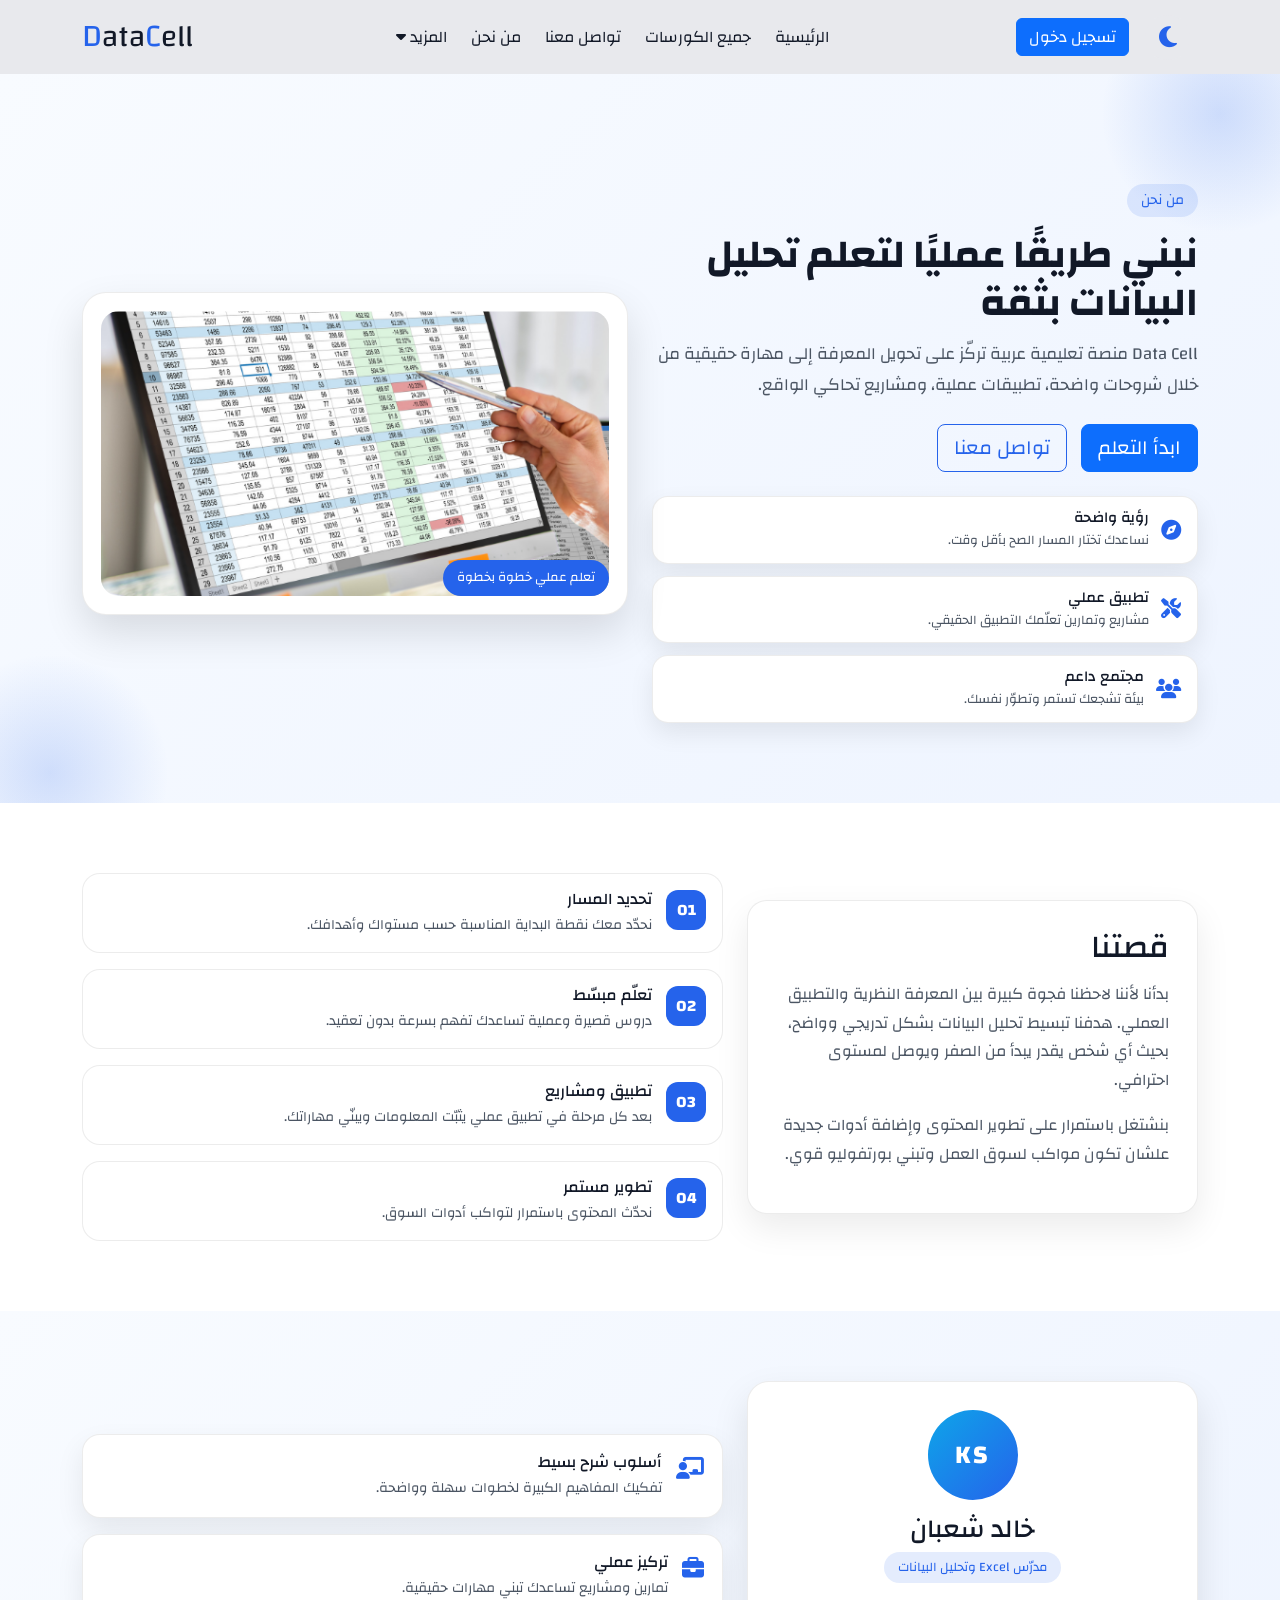
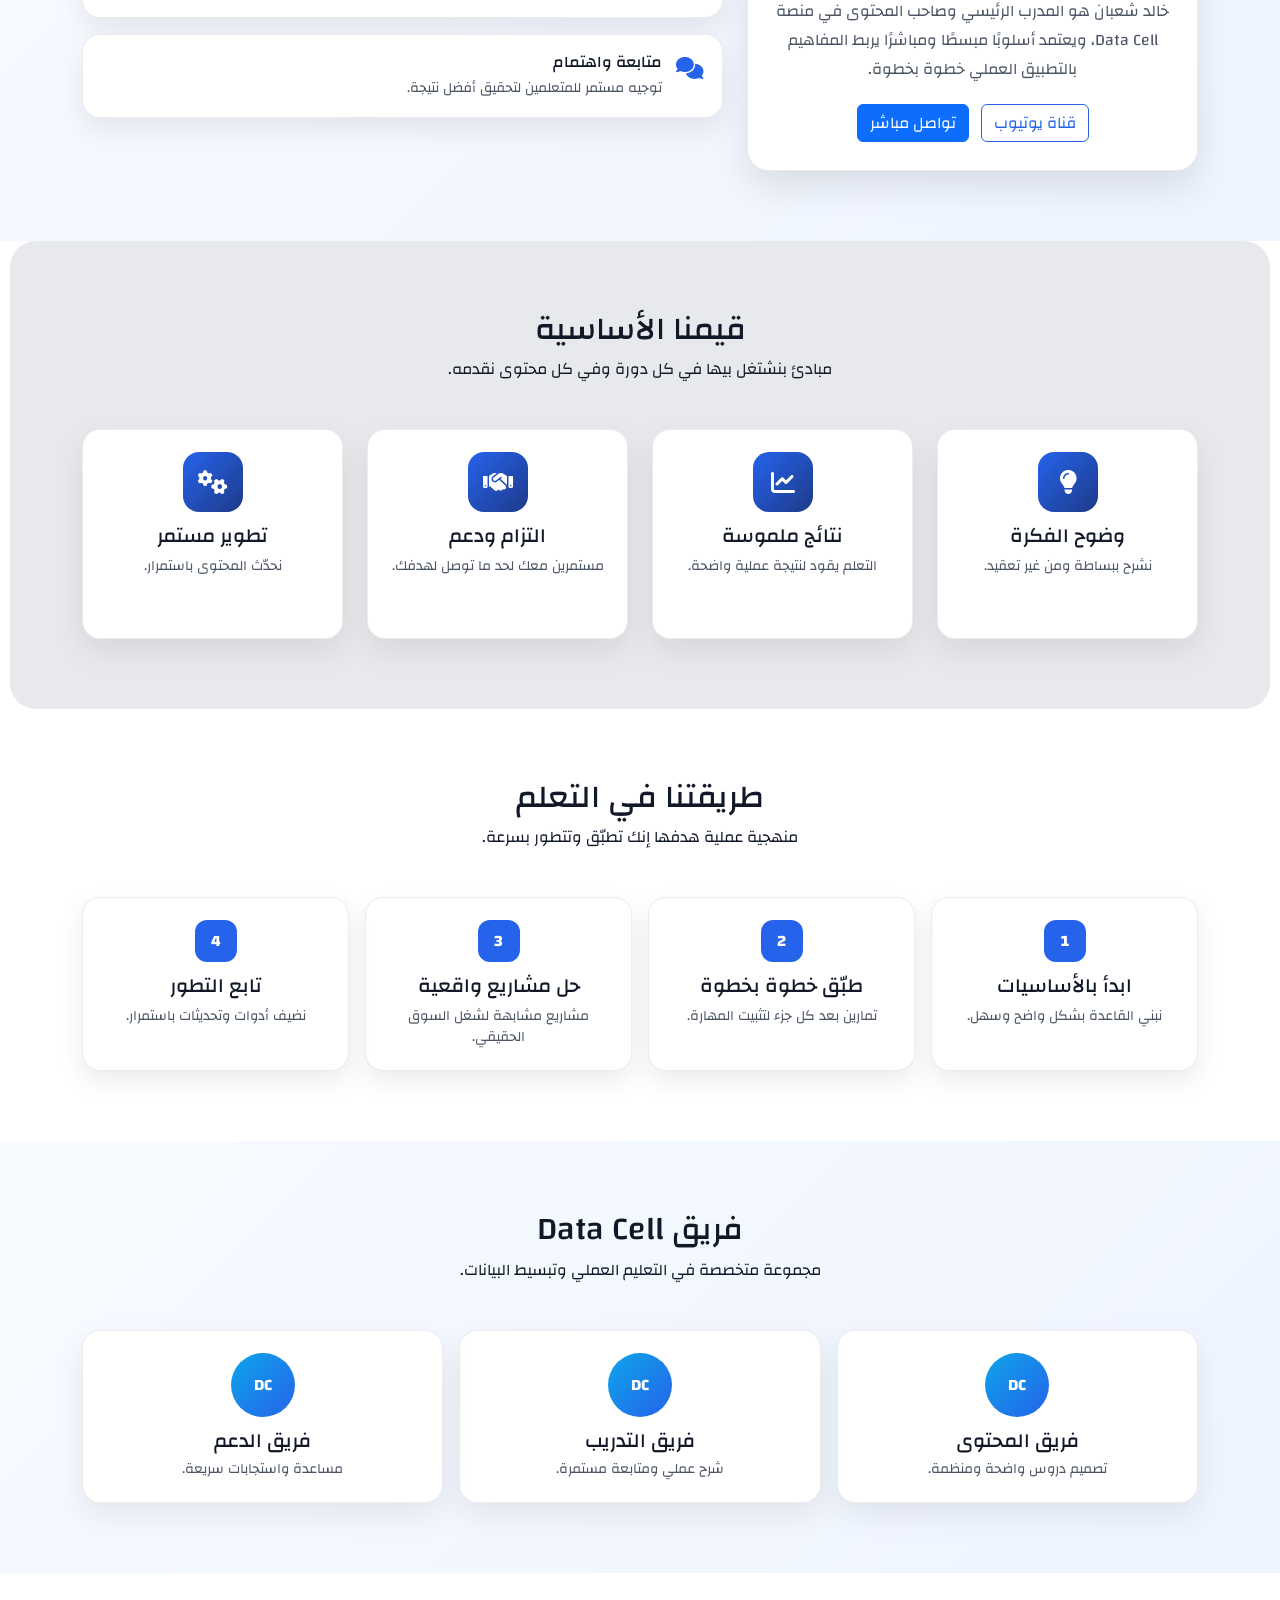
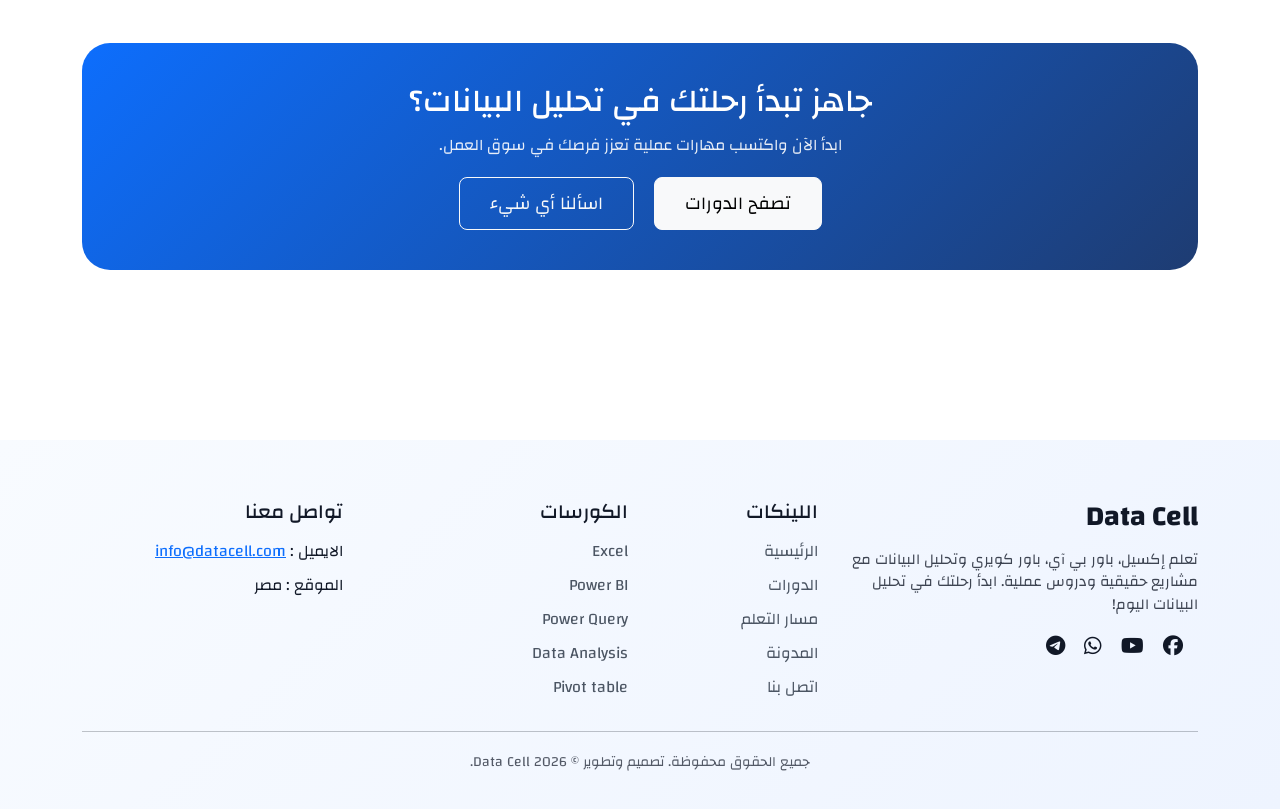
==== about.html @ b0ea8592 "Add files via upload" ====
﻿<!DOCTYPE html>
<html lang="ar" dir="rtl">

<head>

  <meta charset="UTF-8">
  <meta name="viewport" content="width=device-width, initial-scale=1.0">

  <meta name="description"
    content="تعرف على منصة Data Cell ورسالتها في تبسيط وتحويل تحليل البيانات إلى مهارة عملية عبر مسارات واضحة ومشاريع واقعية.">
  <meta name="keywords"
    content="من نحن, Data Cell, تحليل البيانات, Excel, Power BI, Power Query, منصة تعليمية, مشاريع عملية">
  <meta name="author" content="Khaled Shaaban">
  <meta name="theme-color" content="#0d6efd">
  <meta name="robots" content="index, follow">

  <link rel="canonical" href="https://datacell.com/about.html">
  <meta property="og:locale" content="ar_AR">

  <meta property="og:url" content="https://datacell.com/about.html">
  <meta property="og:site_name" content="Data Cell">
  <meta property="og:title" content="من نحن | Data Cell">
  <meta property="og:type" content="website">
  <meta property="og:image" content="https://datacell.com/static/img/preview.png">
  <meta property="og:image:alt" content="تعرف على منصة Data Cell لتعلم تحليل البيانات">
  <meta property="og:description"
    content="Data Cell منصة عربية تركز على التعلم العملي في تحليل البيانات من خلال مسارات واضحة ومشاريع واقعية.">

  <meta name="twitter:title" content="من نحن | Data Cell">
  <meta name="twitter:description" content="تعرف على منصة Data Cell وكيف نبني رحلة تعلم عملية في تحليل البيانات.">
  <meta name="twitter:card" content="summary_large_image">
  <meta name="twitter:image" content="https://datacell.com/static/img/data-analysis-course.png">
  <meta name="twitter:image:alt" content="مسارات Data Cell لتعلم تحليل البيانات">

  <!-- icon -->
  <link rel="icon" href="img/favicon-32.png" sizes="32x32" type="image/png">
  <link rel="icon" href="img/favicon-16.png" sizes="16x16" type="image/png">
  <link rel="apple-touch-icon" href="img/apple-touch-icon.png">

  <!-- font awesome -->
  <link rel="stylesheet" href="https://cdnjs.cloudflare.com/ajax/libs/font-awesome/6.5.0/css/all.min.css">

  <!-- bootstrap css -->
  <link rel="stylesheet" href="css/bootstrap.min.css">

  <!-- main css -->
  <link rel="stylesheet" href="css/main.css">

  <title>من نحن | Data Cell</title>
</head>

<body>

  <!-- start nav -->
  <nav dir="ltr" class="navbar navbar-expand-lg fixed-top">
    <div class="container">
      <a href="index.html" class="navbar-brand">
        <span>D</span>ata<span>C</span>ell
      </a>

      <div class="d-flex align-items-center ms-auto order-lg-2 gap-3">

        <div class="login">
          <a href="login.html" class="btn btn-primary login-btn">تسجيل دخول</a>
        </div>

        <!-- Theme Button -->
        <button id="theme-switch" class="me-2">
          <i class="fa-solid fa-moon"></i>
          <i class="fa-regular fa-lightbulb"></i>
        </button>

        <!-- Navbar Toggler -->
        <button class="navbar-toggler" type="button">
          <i class="fa-solid fa-bars-staggered"></i>
        </button>
      </div>


      <!-- Links Menu -->
      <div dir="rtl" class="navbar-collapse justify-content-lg-center order-lg-1" id="links">
        <button class="nav-close">
          <i class="fa-solid fa-xmark"></i>
        </button>

        <ul class="navbar-nav text-start text-lg-center gap-lg-2">

          <li class="nav-item">
            <a href="index.html" class="nav-link">الرئيسية</a>
          </li>

          <li class="nav-item">
            <a href="courses.html" class="nav-link">جميع الكورسات</a>
          </li>

          <li class="nav-item">
            <a href="contact.html" class="nav-link">تواصل معنا</a>
          </li>

          <li class="nav-item"><a href="about.html" class="nav-link">من نحن</a></li>
          <li class="nav-item drop-down">
            <a href="javascript:void(0)" id="navbarDropdown" class="nav-link">المزيد <i
                class="fa-solid fa-caret-down"></i></a>

            <ul class="drop-down-list navbar-nav">
              <li class="nav-item">
                <a href="projects.html" class="nav-link">مشاريع</a>
              </li>
              <li class="nav-item">
                <a href="quiz.html" class="nav-link">إختبارات</a>
              </li>
              <li class="nav-item">
                <a href="learning_path.html" class="nav-link">مسار التعلم</a>
              </li>
              <li class="nav-item">
                <a href="blog.html" class="nav-link">blog</a>
              </li>
              <li class="nav-item">
                <a href="ai_chat.html" class="nav-link">AI chat</a>
              </li>
              <li class="nav-item">
                <a href="#faq" class="nav-link">FAQ</a>
              </li>
            </ul>
          </li>
        </ul>

        <div class="login-mobile" style="display:none;">
          <a href="login.html" class="btn btn-primary w-100">تسجيل دخول</a>
        </div>

      </div>

    </div>
  </nav>

  <button id="myBtn"><i class="fa-solid fa-arrow-up"></i></button>

  <!-- end nav -->

  <!-- start about hero -->
  <section class="about-hero">
    <div class="container">
      <div class="row align-items-center g-4">
        <div class="col-lg-6">
          <span class="hero-eyebrow">من نحن</span>
          <h1 class="hero-title">نبني طريقًا عمليًا لتعلم تحليل البيانات بثقة</h1>
          <p class="hero-text">
            Data Cell منصة تعليمية عربية تركّز على تحويل المعرفة إلى مهارة حقيقية من خلال شروحات واضحة، تطبيقات عملية،
            ومشاريع تحاكي الواقع.
          </p>

          <div class="hero-actions">
            <a href="courses.html" class="btn btn-primary btn-lg">ابدأ التعلم</a>
            <a href="contact.html" class="btn btn-outline-light btn-lg">تواصل معنا</a>
          </div>

          <div class="about-highlights">
            <div class="highlight-card">
              <i class="fa-solid fa-compass"></i>
              <div>
                <h6>رؤية واضحة</h6>
                <p>نساعدك تختار المسار الصح بأقل وقت.</p>
              </div>
            </div>
            <div class="highlight-card">
              <i class="fa-solid fa-screwdriver-wrench"></i>
              <div>
                <h6>تطبيق عملي</h6>
                <p>مشاريع وتمارين تعلّمك التطبيق الحقيقي.</p>
              </div>
            </div>
            <div class="highlight-card">
              <i class="fa-solid fa-users"></i>
              <div>
                <h6>مجتمع داعم</h6>
                <p>بيئة تشجعك تستمر وتطوّر نفسك.</p>
              </div>
            </div>
          </div>
        </div>

        <div class="col-lg-6">
          <div class="about-hero-media">
            <img src="img/hero.png" alt="منصة Data Cell" loading="lazy" decoding="async">
            <span class="media-badge">تعلم عملي خطوة بخطوة</span>
          </div>
        </div>
      </div>
    </div>
  </section>
  <!-- end about hero -->

  <!-- start story -->
  <section class="about-story">
    <div class="container">
      <div class="row g-4 align-items-center">
        <div class="col-lg-5">
          <div class="story-card">
            <h2>قصتنا</h2>
            <p>
              بدأنا لأننا لاحظنا فجوة كبيرة بين المعرفة النظرية والتطبيق العملي. هدفنا تبسيط تحليل البيانات بشكل
              تدريجي وواضح، بحيث أي شخص يقدر يبدأ من الصفر ويوصل لمستوى احترافي.
            </p>
            <p>
              بنشتغل باستمرار على تطوير المحتوى وإضافة أدوات جديدة علشان تكون مواكب لسوق العمل وتبني بورتفوليو قوي.
            </p>
          </div>
        </div>
        <div class="col-lg-7">
          <div class="story-steps">
            <div class="story-step">
              <span>01</span>
              <div>
                <h5>تحديد المسار</h5>
                <p>نحدّد معك نقطة البداية المناسبة حسب مستواك وأهدافك.</p>
              </div>
            </div>
            <div class="story-step">
              <span>02</span>
              <div>
                <h5>تعلّم مبسّط</h5>
                <p>دروس قصيرة وعملية تساعدك تفهم بسرعة بدون تعقيد.</p>
              </div>
            </div>
            <div class="story-step">
              <span>03</span>
              <div>
                <h5>تطبيق ومشاريع</h5>
                <p>بعد كل مرحلة في تطبيق عملي يثبّت المعلومات ويبنّي مهاراتك.</p>
              </div>
            </div>
            <div class="story-step">
              <span>04</span>
              <div>
                <h5>تطوير مستمر</h5>
                <p>نحدّث المحتوى باستمرار لتواكب أدوات السوق.</p>
              </div>
            </div>
          </div>
        </div>
      </div>
    </div>
  </section>
  <!-- end story -->

  <!-- start founder -->
  <section class="about-founder">
    <div class="container">
      <div class="row g-4 align-items-center">
        <div class="col-lg-5">
          <div class="founder-card">
            <div class="founder-avatar">KS</div>
            <h2>خالد شعبان</h2>
            <span class="founder-role">مدرّس Excel وتحليل البيانات</span>
            <p>
              خالد شعبان هو المدرب الرئيسي وصاحب المحتوى في منصة Data Cell، ويعتمد أسلوبًا مبسطًا ومباشرًا يربط
              المفاهيم بالتطبيق العملي خطوة بخطوة.
            </p>

            <div class="founder-social">
              <a href="https://www.youtube.com/@khaledshaaban" class="btn btn-outline-light" target="_blank">قناة
                يوتيوب</a>
              <a href="contact.html" class="btn btn-primary">تواصل مباشر</a>
            </div>
          </div>
        </div>
        <div class="col-lg-7">
          <div class="founder-highlights">
            <div class="founder-highlight">
              <i class="fa-solid fa-chalkboard-user"></i>
              <div>
                <h5>أسلوب شرح بسيط</h5>
                <p>تفكيك المفاهيم الكبيرة لخطوات سهلة وواضحة.</p>
              </div>
            </div>
            <div class="founder-highlight">
              <i class="fa-solid fa-briefcase"></i>
              <div>
                <h5>تركيز عملي</h5>
                <p>تمارين ومشاريع تساعدك تبني مهارات حقيقية.</p>
              </div>
            </div>
            <div class="founder-highlight">
              <i class="fa-solid fa-comments"></i>
              <div>
                <h5>متابعة واهتمام</h5>
                <p>توجيه مستمر للمتعلمين لتحقيق أفضل نتيجة.</p>
              </div>
            </div>
          </div>
        </div>
      </div>
    </div>
  </section>
  <!-- end founder -->

  <!-- start values -->
  <section class="about-values">
    <div class="container">
      <div class="section-head text-center mb-5">
        <h2>قيمنا الأساسية</h2>
        <p>مبادئ بنشتغل بيها في كل دورة وفي كل محتوى نقدمه.</p>
      </div>
      <div class="row g-4">
        <div class="col-md-6 col-lg-3">
          <div class="value-card">
            <div class="value-icon">
              <i class="fa-solid fa-lightbulb"></i>
            </div>
            <h5>وضوح الفكرة</h5>
            <p>نشرح ببساطة ومن غير تعقيد.</p>
          </div>
        </div>
        <div class="col-md-6 col-lg-3">
          <div class="value-card">
            <div class="value-icon">
              <i class="fa-solid fa-chart-line"></i>
            </div>
            <h5>نتائج ملموسة</h5>
            <p>التعلم يقود لنتيجة عملية واضحة.</p>
          </div>
        </div>
        <div class="col-md-6 col-lg-3">
          <div class="value-card">
            <div class="value-icon">
              <i class="fa-solid fa-handshake"></i>
            </div>
            <h5>التزام ودعم</h5>
            <p>مستمرين معك لحد ما توصل لهدفك.</p>
          </div>
        </div>
        <div class="col-md-6 col-lg-3">
          <div class="value-card">
            <div class="value-icon">
              <i class="fa-solid fa-gears"></i>
            </div>
            <h5>تطوير مستمر</h5>
            <p>نحدّث المحتوى باستمرار.</p>
          </div>
        </div>
      </div>
    </div>
  </section>
  <!-- end values -->

  <!-- start method -->
  <section class="about-method">
    <div class="container">
      <div class="section-head text-center mb-5">
        <h2>طريقتنا في التعلم</h2>
        <p>منهجية عملية هدفها إنك تطبّق وتتطور بسرعة.</p>
      </div>
      <div class="method-grid">
        <div class="method-card">
          <span>1</span>
          <h5>ابدأ بالأساسيات</h5>
          <p>نبني القاعدة بشكل واضح وسهل.</p>
        </div>
        <div class="method-card">
          <span>2</span>
          <h5>طبّق خطوة بخطوة</h5>
          <p>تمارين بعد كل جزء لتثبيت المهارة.</p>
        </div>
        <div class="method-card">
          <span>3</span>
          <h5>حل مشاريع واقعية</h5>
          <p>مشاريع مشابهة لشغل السوق الحقيقي.</p>
        </div>
        <div class="method-card">
          <span>4</span>
          <h5>تابع التطور</h5>
          <p>نضيف أدوات وتحديثات باستمرار.</p>
        </div>
      </div>
    </div>
  </section>
  <!-- end method -->

  <!-- start team -->
  <section class="about-team">
    <div class="container">
      <div class="section-head text-center mb-5">
        <h2>فريق Data Cell</h2>
        <p>مجموعة متخصصة في التعليم العملي وتبسيط البيانات.</p>
      </div>
      <div class="team-grid">
        <div class="team-card">
          <div class="team-avatar">DC</div>
          <h5>فريق المحتوى</h5>
          <p>تصميم دروس واضحة ومنظمة.</p>
        </div>
        <div class="team-card">
          <div class="team-avatar">DC</div>
          <h5>فريق التدريب</h5>
          <p>شرح عملي ومتابعة مستمرة.</p>
        </div>
        <div class="team-card">
          <div class="team-avatar">DC</div>
          <h5>فريق الدعم</h5>
          <p>مساعدة واستجابات سريعة.</p>
        </div>
      </div>
    </div>
  </section>
  <!-- end team -->

  <!-- start about cta -->
  <section class="about-cta">
    <div class="container">
      <div class="cta-inner">
        <h2>جاهز تبدأ رحلتك في تحليل البيانات؟</h2>
        <p>ابدأ الآن واكتسب مهارات عملية تعزز فرصك في سوق العمل.</p>
        <div class="cta-buttons">
          <a href="courses.html" class="btn btn-light btn-lg">تصفح الدورات</a>
          <a href="contact.html" class="btn btn-outline-light btn-lg">اسألنا أي شيء</a>
        </div>
      </div>
    </div>
  </section>
  <!-- end about cta -->

  <!-- start footer -->

  <footer class="footer">

    <div class="container">

      <div class="row gy-4">

        <!-- Logo + description -->

        <div class="col-lg-4 col-md-6">

          <h3 class="footer-logo">Data Cell</h3>

          <p class="footer-text">
            تعلم إكسيل، باور بي آي، باور كويري وتحليل البيانات مع مشاريع حقيقية ودروس عملية. ابدأ رحلتك في تحليل
            البيانات اليوم!
          </p>

          <div class="social-icons">

            <a href="https://www.facebook.com/share/1FXn8WjE4s/"><i class="fa-brands fa-facebook"></i></a>
            <a href="https://www.youtube.com/@khaledshaaban"><i class="fa-brands fa-youtube"></i></a>
            <a href="https://chat.whatsapp.com/BG29xzeOdV8DOxjk9hb5Yo"><i class="fa-brands fa-whatsapp"></i></a>
            <a href="https://t.me/onlineeducationkhaled"><i class="fa-brands fa-telegram"></i></a>

          </div>

        </div>

        <!-- Quick Links -->

        <div class="col-lg-2 col-md-6">
          <h5>اللينكات</h5>
          <ul class="footer-links">
            <li><a href="index.html">الرئيسية</a></li>
            <li><a href="courses.html">الدورات</a></li>
            <li><a href="learning_path.html">مسار التعلم</a></li>
            <li><a href="blog.html">المدونة</a></li>
            <li><a href="contact.html">اتصل بنا</a></li>
          </ul>
        </div>
        <!-- Courses -->
        <div class="col-lg-3 col-md-6">
          <h5>الكورسات</h5>
          <ul class="footer-links">
            <li><a href="courses.html#excel">Excel</a></li>
            <li><a href="courses.html#power-bi">Power BI</a></li>
            <li><a href="courses.html#power-query">Power Query</a></li>
            <li><a href="courses.html#data-analysis">Data Analysis</a></li>
            <li><a href="courses.html#pivot-table">Pivot table</a></li>
          </ul>
        </div>
        <!-- Contact -->
        <div class="col-lg-3 col-md-6">
          <h5>تواصل معنا</h5>
          <ul class="footer-contact">
            <li>الايميل : <a href="mailto:info@datacell.com">info@datacell.com</a></li>
            <li>الموقع : مصر</li>
          </ul>
        </div>
      </div>
      <hr>
      <div class="footer-bottom text-center">
        <p>
          جميع الحقوق محفوظة. تصميم وتطوير © 2026 Data Cell.
        </p>
      </div>
    </div>
  </footer>

  <!-- end footer -->

  <!-- bootstrap js -->
  <script src="js/bootstrap.bundle.min.js"></script>
  <!-- main js -->
  <script src="js/main.js"></script>
</body>

</html>
---- css/main.css ----
@import url('https://fonts.googleapis.com/css2?family=Changa:wght@200..800&display=swap');

/* ==== Colors for Light & Dark Mode ==== */
:root {
  --primary: #2563eb;
  --primary-hover: #1d4ed8;
  --hover: #f3f4f6;
  --text-main: #111827;
  --text-second: #4b5563;
  --bg-body: #ffffff;
  --bg-card: #ffffff;
  --border: #00000013;
  --base-variant: #e8e9ed;
  --overlay: #e9ecefc7;
  --second-background: linear-gradient(135deg, #f8fbff 0%, #eef4ff 100%);
}

.darkmode {
  --primary: #3b82f6;
  --primary-hover: #2563eb;
  --hover: #343741;
  --text-main: #f9fafb;
  --text-second: #d1d5db;
  --bg-body: #0f172a;
  --bg-card: #1f2937;
  --border: #ffffff1f;
  --base-variant: #101425;
  --overlay: rgba(0, 0, 0, 0.6);
  --second-background: linear-gradient(135deg, #0f172a 0%, #17233b 100%);
}

* {
  /* overflow: hidden; */
  box-sizing: border-box;
  margin: 0;
  padding: 0;
}

body,
html {
  overflow-x: hidden;
  font-family: 'Changa', 'Tajawal', sans-serif;
}

/* ==== Navbar ==== */
body {
  background: var(--bg-body);
  transition: 0.3s;
  overflow-x: hidden;
}

nav {
  position: fixed;
  top: 0;
  background: var(--base-variant);
  backdrop-filter: blur(10px);
  transition: 0.3s;
  z-index: 1000;
}

.navbar-brand {
  font-size: 30px;
  color: var(--text-main) !important;
  user-select: none;
}

.navbar-brand span {
  color: var(--primary);
  font-size: 32px;
}

#theme-switch {
  width: 45px;
  height: 45px;
  border-radius: 50%;
  border: 0;
  outline: 0;
  background-color: var(--base-variant);
  display: flex;
  justify-content: center;
  align-items: center;
}

#theme-switch i {
  font-size: 24px;
  color: var(--primary);
}

#theme-switch i:last-child {
  display: none;
  color: yellow !important;
}

.darkmode #theme-switch i:first-child {
  display: none;
}

.darkmode #theme-switch i:last-child {
  display: block;
}

.nav-item a:hover,
.nav-item p:hover {
  color: var(--primary-hover) !important;
}

.nav-item a,
.nav-item p {
  color: var(--text-main) !important;
  cursor: pointer;
  user-select: none;
}

.navbar-toggler i {
  color: var(--text-main);
}

.drop-down {
  position: relative;
}

.drop-down-list {
  position: absolute;
  top: 57px;
  background: var(--overlay);
  flex-direction: column !important;
  align-items: center !important;
  justify-content: center !important;
  width: 170px;
  border-radius: 8px;

  /* animation */
  max-height: 0;
  overflow: hidden;
  opacity: 0;
  transform: translateY(-10px);
  transition: all 0.35s ease;
}

.drop-down-list.active {
  max-height: 300px;
  opacity: 1;
  transform: translateY(0);
}

.drop-down-list li {
  width: 100%;
}
.drop-down-list li:not(:last-child) {
  border-bottom: 1px dotted var(--border);
}
.drop-down-list li:hover {
  background: var(--hover);
}
.drop-down-list li:hover a {
  color: var(--text-main) !important;
}

.nav-close {
  display: none;
}

.login {
  display: flex;
}

@media (max-width: 991px) {
  .login {
    display: none;
  }

  #links .login-mobile {
    display: block;
    width: 90%;
    position: absolute;
    bottom: 0;
    margin-bottom: 20px;
  }
}

#myBtn {
  height: 40px;
  width: 40px;
  border: 0;
  outline: 0;
  background: var(--primary);
  color: white;
  cursor: pointer;
  position: fixed;
  right: 20px;
  bottom: 20px;
  border-radius: 25px;
  font-size: 18px;
  display: none;
  z-index: 1000;
  transition: 0.3s;
}
#myBtn:hover {
  background: var(--primary-hover);
}
/* ==== Mobile Menu ==== */

@media (max-width: 991px) {
  #links {
    position: fixed;
    top: 0;
    right: 0;
    height: 100vh;
    width: 50%;
    background: var(--overlay);
    display: flex;
    flex-direction: column;
    justify-content: center;
    align-items: center;
    transform: translateX(100%);
    transition: transform 0.3s ease;
    z-index: 9999;
  }

  #links.show {
    transform: translateX(0);
  }

  #links > ul {
    display: flex;
    flex-direction: column;
    gap: 15px;
    text-align: center !important;
    justify-content: center;
  }

  .drop-down-list {
    position: static;
  }
  .navbar-toggler {
    display: flex;
  }
  .nav-close {
    display: block;
    background: transparent;
    border: 1px solid var(--border);
    color: var(--text-main);
    width: 40px;
    height: 40px;
    display: flex;
    align-items: center;
    justify-content: center;
    position: absolute;
    top: 20px;
    left: 20px;
    border-radius: 20px;
  }
}

@media (max-width: 576px) {
  #links {
    width: 100%;
  }
}

/* hero */

.hero {
  min-height: calc(100vh - 75px);
  background: var(--second-background);
  margin-top: 74px;
  color: var(--text-main);
}

.hero button a {
  color: white !important;
  text-decoration: none;
  font-size: 24px;
}

.hero .hero-img {
  width: 470px;
  border-radius: 30px;
}

.hero .imgs-section {
  position: relative;
}

/* الصورة الأساسية */
.hero-img img {
  width: 350px;
}

/* شكل الايقونات */
.tool {
  position: absolute;
  width: 70px;
  height: 70px;
  border-radius: 20px;
  display: flex;
  justify-content: center;
  align-items: center;
  font-size: 28px;
  color: white;
  box-shadow: 0 10px 25px rgba(0, 0, 0, 0.2);
  animation: float-hero 4s ease-in-out infinite;
}

/* الوان الأدوات */
.excel {
  background: #217346;
  top: -50px;
  left: 100px;
}

.powerbi {
  background: #f2c811;
  top: 30px;
  right: 10px;
}

.powerquery {
  background: #0f9d58;
  bottom: 50px;
  left: 20px;
}

.word {
  background: blue;
  top: 200px;
}

.powerpoint {
  background: #d24726;
  bottom: 70px;
  right: 250px;
}

/* حركة الطفو */
@keyframes float-hero {
  0% {
    transform: translateY(0px);
  }
  50% {
    transform: translateY(-15px);
  }
  100% {
    transform: translateY(0px);
  }
}

/* search */

.search-box {
  position: relative;
  width: 100%;
  margin-top: 30px;
}

@media (max-width: 991px) {
  .search-box {
    margin-top: 10px;
  }
}

#search-input {
  width: 90%;
  padding: 10px;
  border-radius: 8px;
  border: 1px solid #ddd;
}

#search-input:focus {
  border: 3px solid var(--primary) !important;
  outline: 0;
}

#search-results {
  position: absolute;
  background: white;
  width: 100%;
  border-radius: 8px;
  box-shadow: 0 5px 20px rgba(0, 0, 0, 0.1);
  margin-top: 5px;
  display: none;
}

.result-item {
  padding: 10px;
  cursor: pointer;
}

.result-item:hover {
  background: #f3f4f6;
}

.hero .container {
  display: flex;
  flex-direction: column;
  gap: 60px !important;
}

/* courses */

.intro-section {
  color: var(--text-main);
}

.courses {
  min-height: calc(100vh - 300px) !important;
  background: var(--second-background);
  padding: 20px 0;
}

.all-coursers {
  display: flex;
  align-items: center;
  justify-content: center;
  gap: 15px;
  flex-direction: column;
  background: var(--base-variant);
  color: var(--text-main);
  height: 372px;
  border-radius: 14px;
  text-decoration: none;
  font-size: 24px;
}
.all-coursers i {
  animation: go 2s ease-in-out infinite;
}

@keyframes go {
  0% {
    transform: translateX(0);
  }
  50% {
    transform: translateX(10px);
  }
  100% {
    transform: translateX(0);
  }
}

.courses h2 {
  color: var(--text-main);
}

.popular-courses .section-head {
  display: flex;
  align-items: center;
  justify-content: space-between;
  gap: 12px;
  flex-wrap: wrap;
}

.popular-courses .section-head h2 {
  margin: 0;
}

.popular-courses .see-all {
  color: var(--primary);
  text-decoration: none;
  font-weight: 600;
}

.popular-courses .see-all:hover {
  color: var(--primary-hover);
}

.popular-courses .course-card {
  border: 1px solid var(--border);
}

/* most courses */

.most-courses {
  background: var(--base-variant);
  color: var(--text-main);
  padding: 50px 0;
  border-radius: 20px;
}

.most-courses-head {
  text-align: center;
  margin-bottom: 30px;
  color: var(--text-main);
}

.most-courses-head p {
  color: var(--text-second);
  margin: 8px 0 0;
}

.most-courses-grid {
  display: grid;
  grid-template-columns: repeat(2, minmax(0, 1fr));
  gap: 24px;
}

.most-course-card {
  background: var(--bg-card);
  border: 1px solid var(--border);
  border-radius: 18px;
  overflow: hidden;
  display: grid;
  grid-template-columns: 170px 1fr;
  gap: 18px;
  align-items: center;
  box-shadow: 0 10px 30px rgba(0, 0, 0, 0.08);
  transition:
    transform 0.3s ease,
    box-shadow 0.3s ease;
}

.most-course-card:hover {
  transform: translateY(-6px);
  box-shadow: 0 18px 45px rgba(0, 0, 0, 0.15);
}

.most-course-media {
  position: relative;
  height: 100%;
  min-height: 180px;
}

.most-course-media img {
  width: 100%;
  height: 100%;
  object-fit: cover;
  display: block;
}

.most-course-tag {
  position: absolute;
  top: 12px;
  right: 12px;
  background: var(--primary);
  color: white;
  padding: 4px 12px;
  border-radius: 999px;
  font-size: 12px;
}

.most-course-body {
  padding: 18px 18px 18px 0;
  display: flex;
  flex-direction: column;
  gap: 10px;
  text-align: right;
}

.most-course-body h3 {
  margin: 0;
  font-size: 20px;
  color: var(--text-main);
}

.most-course-body p {
  margin: 0;
  color: var(--text-second);
  font-size: 14px;
}

.most-course-meta {
  display: flex;
  gap: 14px;
  flex-wrap: wrap;
  color: var(--text-second);
  font-size: 13px;
}

.most-course-meta i {
  color: var(--primary);
}

.most-course-btn {
  align-self: flex-start;
  background: var(--primary);
  color: white;
  padding: 8px 16px;
  border-radius: 8px;
  text-decoration: none;
  font-size: 14px;
  transition: 0.3s;
}

.most-course-btn:hover {
  background: var(--primary-hover);
}

@media (max-width: 992px) {
  .most-courses-grid {
    grid-template-columns: 1fr;
  }

  .most-course-card {
    grid-template-columns: 1fr;
  }

  .most-course-body {
    padding: 16px;
  }
}

/* courses section */

.course-card {
  background: var(--bg-card);
  border-radius: 14px;
  overflow: hidden;
  box-shadow: 0 6px 25px rgba(0, 0, 0, 0.08);
  transition: 0.4s;
  position: relative;
}

.course-card:hover {
  transform: translateY(-8px);
  box-shadow: 0 15px 40px rgba(0, 0, 0, 0.15);
}

/* الصورة */

.img-container {
  position: relative;
  overflow: hidden;
  width: 100%;
  aspect-ratio: 470 / 357;
  border-radius: 14px 14px 0 0;
}

.course-img {
  width: 100%;
  height: 100%;
  object-fit: cover;
  object-position: center;
  transition: 0.5s;
  display: block;
}

.course-card:hover .course-img {
  transform: scale(1.08);
}

/* badge */

.course-badge {
  position: absolute;
  top: 12px;
  left: 12px;
  background: var(--primary);
  color: white;
  padding: 4px 10px;
  border-radius: 6px;
  font-size: 12px;
}

/* المحتوى */

.course-content {
  padding: 15px;
}

.course-title {
  font-size: 18px;
  font-weight: 600;
  margin-bottom: 6px;
  color: var(--text-main);
  height: 45px;
}

.course-desc {
  font-size: 14px;
  color: var(--text-second);
  margin-bottom: 10px;
}

/* معلومات الكورس */

.course-info {
  display: flex;
  gap: 15px;
  font-size: 13px;
  color: var(--text-second);
  margin-bottom: 12px;
}

.course-info i {
  color: var(--primary);
}

/* footer */

.course-footer {
  display: flex;
  justify-content: space-between;
  align-items: center;
}

.rating {
  color: #facc15;
  font-weight: 600;
}

/* زر */

.course-btn {
  background: var(--primary);
  color: white;
  padding: 6px 14px;
  border-radius: 6px;
  font-size: 14px;
  text-decoration: none;
  transition: 0.3s;
}

.course-btn:hover {
  background: var(--primary-hover);
}

/* platform features */

.platform-features {
  background: var(--second-background);
  border-radius: 24px;
  margin: 60px auto;
}

.platform-features .section-head h2 {
  color: var(--text-main);
  margin-bottom: 10px;
}

.platform-features .section-head p {
  color: var(--text-second);
  margin: 0;
}

.feature-tile {
  background: var(--bg-card);
  border: 1px solid var(--border);
  border-radius: 18px;
  padding: 26px 22px;
  text-align: center;
  min-height: 220px;
  display: flex;
  flex-direction: column;
  align-items: center;
  gap: 10px;
  box-shadow: 0 10px 30px rgba(0, 0, 0, 0.08);
  transition:
    transform 0.3s ease,
    box-shadow 0.3s ease;
  position: relative;
  overflow: hidden;
}

.feature-tile::after {
  content: '';
  position: absolute;
  top: -60px;
  right: -60px;
  width: 120px;
  height: 120px;
  background: radial-gradient(circle, rgba(37, 99, 235, 0.18), transparent 70%);
}

.feature-tile:hover {
  transform: translateY(-6px);
  box-shadow: 0 18px 45px rgba(0, 0, 0, 0.15);
}

.feature-tile h5 {
  color: var(--text-main);
  margin: 0;
  font-size: 18px;
}

.feature-tile p {
  color: var(--text-second);
  margin: 0;
  font-size: 14px;
}

.feature-icon {
  width: 62px;
  height: 62px;
  border-radius: 16px;
  display: flex;
  align-items: center;
  justify-content: center;
  color: white;
  font-size: 26px;
  margin-bottom: 4px;
  box-shadow: 0 10px 20px rgba(0, 0, 0, 0.18);
}

.feature-icon.bg-1 {
  background: linear-gradient(135deg, #2563eb, #1e3a8a);
}

.feature-icon.bg-2 {
  background: linear-gradient(135deg, #0ea5e9, #0284c7);
}

.feature-icon.bg-3 {
  background: linear-gradient(135deg, #22c55e, #15803d);
}

.feature-icon.bg-4 {
  background: linear-gradient(135deg, #f59e0b, #b45309);
}

.feature-icon.bg-5 {
  background: linear-gradient(135deg, #a855f7, #7e22ce);
}

.feature-icon.bg-6 {
  background: linear-gradient(135deg, #ef4444, #b91c1c);
}

/* FAQ */

.faq-section {
  margin-top: 70px;
}

.faq-section h2 {
  color: var(--text-main);
}

.faq-section .text-secondary {
  color: var(--text-second) !important;
}

.faq-accordion .accordion-item {
  border: 1px solid var(--border);
  background: var(--bg-card);
  border-radius: 14px;
  margin-bottom: 12px;
  overflow: hidden;
}

.faq-accordion .accordion-button {
  background: var(--bg-card);
  color: var(--text-main);
  font-weight: 600;
  padding: 18px 20px;
}

.faq-accordion .accordion-button:focus {
  box-shadow: 0 0 0 0.2rem rgba(37, 99, 235, 0.2);
  border-color: transparent;
}

.faq-accordion .accordion-button:not(.collapsed) {
  background: var(--primary);
  color: #fff;
  box-shadow: none;
}

.faq-accordion .accordion-body {
  background: var(--bg-card);
  color: var(--text-second);
  line-height: 1.8;
  padding: 18px 20px;
}

/* cta section */

.cta-section {
  position: relative;
  padding: 100px 20px;
  background: linear-gradient(135deg, #0d6efd, #1e3c72);
  color: white;
  overflow: hidden;
  border-radius: 20px;
}

.cta-content h2 {
  font-size: 40px;
  font-weight: 700;
  margin-bottom: 15px;
}

.cta-content p {
  font-size: 18px;
  opacity: 0.9;
  margin-bottom: 30px;
}

.cta-buttons {
  display: flex;
  justify-content: center;
  gap: 20px;
  flex-wrap: wrap;
}

.cta-buttons .btn {
  padding: 12px 30px;
  font-size: 18px;
}

.cta-buttons .btn-outline-light:hover {
  background: white;
  color: #0d6efd;
}

/* shapes */

.cta-shapes .shape {
  position: absolute;
  font-size: 30px;
  opacity: 0.15;
  animation: float 6s infinite ease-in-out;
}

.excel-CTA {
  top: 20%;
  left: 10%;
}

.bi {
  top: 70%;
  left: 20%;
}

.pq {
  top: 30%;
  right: 15%;
}

.chart {
  bottom: 20%;
  right: 10%;
}

/* animation */

@keyframes float {
  0% {
    transform: translateY(0);
  }

  50% {
    transform: translateY(-20px);
  }

  100% {
    transform: translateY(0);
  }
}

/* about section */

.about-section {
  background: var(--overlay);
  width: 85%;
  margin: auto;
  padding: 20px;
  color: var(--text-main);
}

.about-section .content {
  background: var(--primary);
  border-radius: 8px;
}
.about-section .content p {
  color: white;
  padding: 20px;
  font-size: 16px;
  line-height: 1.5;
}
.about-section .content h3 {
  color: white;
}

@media (max-width: 991px) {
  .about-section .content p {
    padding: 0 !important;
  }
}

/* footer */

.footer {
  background: var(--second-background);
  color: var(--text-main) !important;
  padding: 60px 20px 20px;
  margin-top: 80px;
}

.footer-logo {
  color: var(--text-main) !important;
  font-size: 28px;
  font-weight: 700;
  margin-bottom: 15px;
}

.footer-text {
  font-size: 15px;
  opacity: 0.8;
}

.footer h5 {
  color: var(--text-main) !important;
  margin-bottom: 15px;
}

.footer-links {
  list-style: none;
  padding: 0;
}

.footer-links li {
  margin-bottom: 10px;
}

.footer-links a {
  text-decoration: none;
  color: var(--text-second);
  transition: 0.3s;
}

.footer-links a:hover {
  color: #0d6efd;
  padding-left: 5px;
}

.footer-contact {
  list-style: none;
  padding: 0;
}

.footer-contact li {
  margin-bottom: 10px;
}

.social-icons {
  margin-top: 15px;
}

.social-icons a {
  color: var(--text-main);
  font-size: 20px;
  margin-right: 15px;
  transition: 0.3s;
}

.social-icons a:hover {
  color: #0d6efd;
  transform: translateY(-3px);
}

.footer-bottom {
  margin-top: 20px;
  font-size: 14px;
  opacity: 0.7;
}

/* contact page */

/* learning path page */
.learning-hero {
  background: var(--second-background);
  margin-top: 74px;
  padding: 110px 0 80px;
  position: relative;
  overflow: hidden;
}

.learning-hero::before,
.learning-hero::after {
  content: '';
  position: absolute;
  width: 260px;
  height: 260px;
  border-radius: 50%;
  background: radial-gradient(circle, rgba(37, 99, 235, 0.18), transparent 70%);
  z-index: 0;
}

.learning-hero::before {
  top: -90px;
  right: -70px;
}

.learning-hero::after {
  bottom: -110px;
  left: -80px;
}

.learning-hero .container {
  position: relative;
  z-index: 1;
}

.learning-hero-card {
  background: var(--bg-card);
  border: 1px solid var(--border);
  border-radius: 24px;
  padding: 26px;
  box-shadow: 0 18px 40px rgba(0, 0, 0, 0.12);
}

.learning-hero-header {
  display: flex;
  align-items: center;
  justify-content: space-between;
  gap: 12px;
  flex-wrap: wrap;
  margin-bottom: 16px;
}

.learning-hero-header h3 {
  margin: 0;
  color: var(--text-main);
  font-size: 22px;
}

.learning-hero-list {
  list-style: none;
  padding: 0;
  margin: 0 0 20px;
  display: grid;
  gap: 10px;
  color: var(--text-second);
}

.learning-hero-list i {
  color: var(--primary);
  margin-left: 6px;
}

.path-stats {
  display: grid;
  grid-template-columns: repeat(3, minmax(0, 1fr));
  gap: 12px;
}

.path-stat {
  background: var(--base-variant);
  border-radius: 14px;
  padding: 12px;
  text-align: center;
}

.path-stat strong {
  display: block;
  font-size: 20px;
  color: var(--text-main);
}

.path-stat span {
  font-size: 12px;
  color: var(--text-second);
}

.path-tracks {
  padding: 70px 0;
  color: var(--text-main);
}

.track-card {
  --accent: var(--primary);
  background: var(--bg-card);
  border: 1px solid var(--border);
  border-top: 4px solid var(--accent);
  border-radius: 22px;
  padding: 24px;
  box-shadow: 0 12px 32px rgba(0, 0, 0, 0.1);
  display: flex;
  flex-direction: column;
  gap: 12px;
  transition:
    transform 0.3s ease,
    box-shadow 0.3s ease;
  position: relative;
  overflow: hidden;
}

.track-card::after {
  content: '';
  position: absolute;
  width: 140px;
  height: 140px;
  top: -60px;
  left: -60px;
  background: radial-gradient(circle, rgba(37, 99, 235, 0.12), transparent 70%);
  opacity: 0.7;
}

.track-card:hover {
  transform: translateY(-6px);
  box-shadow: 0 18px 45px rgba(0, 0, 0, 0.16);
}

.track-card h3 {
  margin: 0;
  font-size: 20px;
  color: var(--text-main);
}

.track-card p {
  margin: 0;
  color: var(--text-second);
  font-size: 14px;
}

.track-level {
  align-self: flex-start;
  background: rgba(37, 99, 235, 0.12);
  color: var(--accent);
  padding: 4px 12px;
  border-radius: 999px;
  font-size: 12px;
  font-weight: 600;
}

.track-meta {
  display: flex;
  gap: 12px;
  flex-wrap: wrap;
  color: var(--text-second);
  font-size: 13px;
}

.track-meta i {
  color: var(--accent);
}

.track-list {
  list-style: none;
  padding: 0;
  margin: 0;
  display: grid;
  gap: 8px;
  color: var(--text-second);
  font-size: 14px;
}

.track-list i {
  color: var(--accent);
  margin-left: 6px;
}

.track-card .btn {
  margin-top: auto;
}

.track-card.accent-2 {
  --accent: #0ea5e9;
}

.track-card.accent-3 {
  --accent: #f59e0b;
}

.track-card.accent-4 {
  --accent: #22c55e;
}

.path-timeline {
  background: var(--base-variant);
  padding: 70px 0;
  border-radius: 26px;
  margin: 0 10px;
  color: var(--text-main);
}

.timeline-grid {
  display: grid;
  gap: 16px;
}

.timeline-step {
  --accent: var(--primary);
  background: var(--bg-card);
  border: 1px solid var(--border);
  border-radius: 18px;
  padding: 18px;
  display: flex;
  gap: 14px;
  align-items: flex-start;
  box-shadow: 0 12px 28px rgba(0, 0, 0, 0.08);
}

.timeline-step span {
  width: 44px;
  height: 44px;
  border-radius: 14px;
  background: var(--accent);
  color: #fff;
  display: flex;
  align-items: center;
  justify-content: center;
  font-weight: 700;
  flex-shrink: 0;
}

.timeline-step h5 {
  margin: 0 0 6px;
  color: var(--text-main);
  font-size: 16px;
}

.timeline-step p {
  margin: 0;
  color: var(--text-second);
  font-size: 14px;
}

.timeline-step.accent-2 {
  --accent: #0ea5e9;
}

.timeline-step.accent-3 {
  --accent: #f59e0b;
}

.timeline-step.accent-4 {
  --accent: #22c55e;
}

.timeline-step.accent-5 {
  --accent: #ef4444;
}

.path-projects {
  padding: 70px 0;
  color: var(--text-main);
}

.project-card {
  background: var(--bg-card);
  border: 1px solid var(--border);
  border-radius: 20px;
  padding: 22px;
  box-shadow: 0 12px 30px rgba(0, 0, 0, 0.1);
  transition:
    transform 0.3s ease,
    box-shadow 0.3s ease;
}

.project-card:hover {
  transform: translateY(-6px);
  box-shadow: 0 18px 40px rgba(0, 0, 0, 0.15);
}

.project-icon {
  width: 54px;
  height: 54px;
  border-radius: 14px;
  display: flex;
  align-items: center;
  justify-content: center;
  background: linear-gradient(135deg, #2563eb, #1e3a8a);
  color: #fff;
  font-size: 22px;
  margin-bottom: 12px;
}

.project-card h5 {
  color: var(--text-main);
  margin-bottom: 8px;
}

.project-card p {
  color: var(--text-second);
  margin: 0;
}

.project-tags {
  margin-top: 14px;
  display: flex;
  flex-wrap: wrap;
  gap: 8px;
}

.project-tags span {
  background: var(--base-variant);
  color: var(--text-main);
  padding: 4px 10px;
  border-radius: 999px;
  font-size: 12px;
}

.path-skills {
  background: var(--second-background);
  border-radius: 24px;
  margin: 0 10px;
  padding: 70px 0;
  color: var(--text-main);
}

.skills-box {
  background: var(--bg-card);
  border: 1px solid var(--border);
  border-radius: 22px;
  padding: 26px;
  box-shadow: 0 14px 34px rgba(0, 0, 0, 0.1);
}

.skills-box h3 {
  color: var(--text-main);
  margin-bottom: 10px;
}

.skills-box p {
  color: var(--text-second);
  margin-bottom: 16px;
}

.skills-list {
  list-style: none;
  padding: 0;
  margin: 0;
  display: grid;
  gap: 10px;
  color: var(--text-second);
  font-size: 14px;
}

.skills-list i {
  color: var(--primary);
  margin-left: 6px;
}

.skill-cloud {
  display: flex;
  flex-wrap: wrap;
  gap: 10px;
  justify-content: center;
}

.skill-cloud span {
  background: var(--bg-card);
  border: 1px solid var(--border);
  color: var(--text-main);
  padding: 8px 14px;
  border-radius: 999px;
  font-size: 13px;
  box-shadow: 0 8px 20px rgba(0, 0, 0, 0.08);
}

.learning-cta {
  margin-top: 70px;
}

@media (max-width: 991px) {
  .learning-hero {
    padding: 90px 0 60px;
  }

  .path-stats {
    grid-template-columns: repeat(2, minmax(0, 1fr));
  }
}

@media (max-width: 576px) {
  .learning-hero-header {
    flex-direction: column;
    align-items: flex-start;
  }

  .path-stats {
    grid-template-columns: 1fr;
  }
}

.contact-hero {
  background: var(--second-background);
  margin-top: 74px;
  padding: 100px 0 70px;
  position: relative;
  overflow: hidden;
}

.contact-hero::before,
.contact-hero::after {
  content: '';
  position: absolute;
  width: 240px;
  height: 240px;
  border-radius: 50%;
  background: radial-gradient(circle, rgba(37, 99, 235, 0.18), transparent 70%);
  z-index: 0;
}

.contact-hero::before {
  top: -80px;
  right: -60px;
}

.contact-hero::after {
  bottom: -90px;
  left: -70px;
}

.contact-hero .container {
  position: relative;
  z-index: 1;
}

.hero-eyebrow {
  display: inline-block;
  background: rgba(37, 99, 235, 0.12);
  color: var(--primary);
  padding: 6px 14px;
  border-radius: 999px;
  font-size: 14px;
  margin-bottom: 14px;
}

.hero-title {
  color: var(--text-main);
  font-weight: 700;
  font-size: 40px;
  margin-bottom: 12px;
}

.hero-text {
  color: var(--text-second);
  font-size: 17px;
  margin-bottom: 24px;
  line-height: 1.8;
}

.hero-actions {
  display: flex;
  gap: 14px;
  flex-wrap: wrap;
  margin-bottom: 20px;
}

.hero-actions .btn-outline-light {
  border-color: var(--primary);
  color: var(--primary);
}

.hero-actions .btn-outline-light:hover {
  background: var(--primary);
  color: #fff;
}

.hero-highlights {
  display: flex;
  gap: 16px;
  flex-wrap: wrap;
  color: var(--text-main);
  font-size: 14px;
}

.hero-highlights span {
  display: flex;
  align-items: center;
  gap: 8px;
  background: var(--bg-card);
  border: 1px solid var(--border);
  padding: 6px 12px;
  border-radius: 999px;
}

.contact-quick {
  display: grid;
  gap: 16px;
}

.quick-card {
  background: var(--bg-card);
  border: 1px solid var(--border);
  border-radius: 18px;
  padding: 18px 20px;
  display: flex;
  gap: 14px;
  align-items: center;
  box-shadow: 0 10px 30px rgba(0, 0, 0, 0.08);
  transition:
    transform 0.3s ease,
    box-shadow 0.3s ease;
}

.quick-card:hover {
  transform: translateY(-6px);
  box-shadow: 0 16px 40px rgba(0, 0, 0, 0.12);
}

.quick-icon {
  width: 54px;
  height: 54px;
  border-radius: 14px;
  display: flex;
  align-items: center;
  justify-content: center;
  background: linear-gradient(135deg, #2563eb, #1e3a8a);
  color: #fff;
  font-size: 22px;
}

.quick-card h6 {
  margin: 0 0 4px;
  color: var(--text-main);
  font-size: 16px;
}

.quick-card p {
  margin: 0;
  color: var(--text-second);
  font-size: 14px;
}

.quick-card a {
  color: var(--primary);
  text-decoration: none;
}

.contact-section {
  padding: 70px 0;
}

.contact-form {
  background: var(--bg-card);
  border: 1px solid var(--border);
  border-radius: 22px;
  padding: 32px;
  box-shadow: 0 12px 35px rgba(0, 0, 0, 0.08);
}

.contact-form h3 {
  color: var(--text-main);
  margin-bottom: 6px;
}

.contact-form p {
  color: var(--text-second);
  margin-bottom: 24px;
}

.contact-form .form-control {
  background: var(--bg-body);
  border-color: var(--border);
  color: var(--text-main);
  padding: 12px 14px;
}

.contact-form .form-control:focus {
  border-color: var(--primary);
  box-shadow: 0 0 0 0.2rem rgba(37, 99, 235, 0.15);
}

.contact-form .form-label {
  color: var(--text-main);
  font-weight: 600;
}

.form-actions {
  display: flex;
  align-items: center;
  gap: 16px;
  margin-top: 24px;
  flex-wrap: wrap;
}

.form-actions span {
  color: var(--text-second);
  font-size: 13px;
}

.contact-panel {
  background: var(--second-background);
  border-radius: 22px;
  padding: 28px;
  border: 1px solid var(--border);
}

.contact-panel h4 {
  color: var(--text-main);
  margin-bottom: 8px;
}

.contact-panel p {
  color: var(--text-second);
  margin-bottom: 20px;
}

.contact-list {
  list-style: none;
  padding: 0;
  margin: 0 0 20px;
  display: grid;
  gap: 16px;
}

.contact-list li {
  display: flex;
  gap: 12px;
  align-items: flex-start;
  background: var(--bg-card);
  padding: 14px;
  border-radius: 14px;
  border: 1px solid var(--border);
}

.contact-list i {
  color: var(--primary);
  font-size: 20px;
  margin-top: 4px;
}

.contact-list strong {
  color: var(--text-main);
  display: block;
}

.contact-list span {
  color: var(--text-second);
  font-size: 14px;
}

.contact-note {
  background: var(--bg-card);
  border: 1px dashed var(--primary);
  border-radius: 14px;
  padding: 16px;
}

.contact-note h5 {
  margin: 0 0 6px;
  color: var(--text-main);
}

.contact-note p {
  margin: 0;
  color: var(--text-second);
  font-size: 14px;
}

@media (max-width: 991px) {
  .hero-title {
    font-size: 32px;
  }

  .contact-form,
  .contact-panel {
    padding: 24px;
  }
}

@media (max-width: 576px) {
  .hero-actions {
    flex-direction: column;
    align-items: stretch;
  }

  .hero-highlights span {
    width: 100%;
    justify-content: center;
  }
}

/* about page */

.about-hero {
  background: var(--second-background);
  margin-top: 74px;
  padding: 110px 0 80px;
  position: relative;
  overflow: hidden;
}

.about-hero::before,
.about-hero::after {
  content: '';
  position: absolute;
  width: 240px;
  height: 240px;
  border-radius: 50%;
  background: radial-gradient(circle, rgba(37, 99, 235, 0.18), transparent 70%);
  z-index: 0;
}

.about-hero::before {
  top: -80px;
  right: -60px;
}

.about-hero::after {
  bottom: -90px;
  left: -70px;
}

.about-hero .container {
  position: relative;
  z-index: 1;
}

.about-hero-media {
  background: var(--bg-card);
  border: 1px solid var(--border);
  border-radius: 24px;
  padding: 18px;
  box-shadow: 0 18px 40px rgba(0, 0, 0, 0.12);
  position: relative;
}

.about-hero-media img {
  width: 100%;
  border-radius: 18px;
  display: block;
}

.media-badge {
  position: absolute;
  bottom: 18px;
  right: 18px;
  background: var(--primary);
  color: white;
  padding: 8px 14px;
  border-radius: 999px;
  font-size: 13px;
}

.about-highlights {
  display: grid;
  gap: 12px;
  margin-top: 24px;
}

.highlight-card {
  display: flex;
  gap: 12px;
  align-items: center;
  background: var(--bg-card);
  border: 1px solid var(--border);
  border-radius: 16px;
  padding: 12px 16px;
  box-shadow: 0 10px 24px rgba(0, 0, 0, 0.08);
}

.highlight-card i {
  color: var(--primary);
  font-size: 20px;
}

.highlight-card h6 {
  margin: 0 0 4px;
  color: var(--text-main);
  font-size: 15px;
}

.highlight-card p {
  margin: 0;
  color: var(--text-second);
  font-size: 13px;
}

.about-story {
  padding: 70px 0;
}

.story-card {
  background: var(--bg-card);
  border: 1px solid var(--border);
  border-radius: 20px;
  padding: 28px;
  box-shadow: 0 14px 34px rgba(0, 0, 0, 0.08);
}

.story-card h2 {
  color: var(--text-main);
  margin-bottom: 12px;
}

.story-card p {
  color: var(--text-second);
  line-height: 1.8;
}

.story-steps {
  display: grid;
  gap: 16px;
}

.story-step {
  display: flex;
  gap: 14px;
  align-items: flex-start;
  background: var(--bg-card);
  border: 1px solid var(--border);
  border-radius: 18px;
  padding: 16px;
  position: relative;
}

.story-step span {
  width: 40px;
  height: 40px;
  border-radius: 12px;
  background: var(--primary);
  color: white;
  display: flex;
  align-items: center;
  justify-content: center;
  font-weight: 700;
  flex-shrink: 0;
}

.story-step h5 {
  margin: 0 0 6px;
  color: var(--text-main);
  font-size: 16px;
}

.story-step p {
  margin: 0;
  color: var(--text-second);
  font-size: 14px;
}

.about-founder {
  padding: 70px 0;
  background: var(--second-background);
}

.founder-card {
  background: var(--bg-card);
  border: 1px solid var(--border);
  border-radius: 22px;
  padding: 28px;
  box-shadow: 0 16px 36px rgba(0, 0, 0, 0.1);
  text-align: center;
}

.founder-avatar {
  width: 90px;
  height: 90px;
  border-radius: 50%;
  margin: 0 auto 14px;
  background: linear-gradient(135deg, #0ea5e9, #2563eb);
  color: #fff;
  display: flex;
  align-items: center;
  justify-content: center;
  font-weight: 700;
  font-size: 26px;
  letter-spacing: 2px;
}

.founder-card h2 {
  color: var(--text-main);
  margin-bottom: 6px;
  font-size: 26px;
}

.founder-role {
  display: inline-block;
  background: rgba(37, 99, 235, 0.12);
  color: var(--primary);
  padding: 6px 14px;
  border-radius: 999px;
  font-size: 13px;
  margin-bottom: 14px;
}

.founder-card p {
  color: var(--text-second);
  line-height: 1.8;
  margin-bottom: 20px;
}

.founder-social {
  display: flex;
  gap: 12px;
  justify-content: center;
  flex-wrap: wrap;
}

.founder-social .btn-outline-light {
  border-color: var(--primary);
  color: var(--primary);
}

.founder-social .btn-outline-light:hover {
  background: var(--primary);
  color: #fff;
}

.founder-highlights {
  display: grid;
  gap: 16px;
}

.founder-highlight {
  display: flex;
  gap: 14px;
  align-items: flex-start;
  background: var(--bg-card);
  border: 1px solid var(--border);
  border-radius: 18px;
  padding: 18px;
  box-shadow: 0 12px 28px rgba(0, 0, 0, 0.08);
}

.founder-highlight i {
  color: var(--primary);
  font-size: 22px;
  margin-top: 4px;
}

.founder-highlight h5 {
  margin: 0 0 6px;
  color: var(--text-main);
  font-size: 16px;
}

.founder-highlight p {
  margin: 0;
  color: var(--text-second);
  font-size: 14px;
}

.about-values {
  background: var(--base-variant);
  padding: 70px 0;
  border-radius: 26px;
  margin: 0 10px;
  color: var(--text-main);
}

.value-card {
  background: var(--bg-card);
  border: 1px solid var(--border);
  border-radius: 18px;
  padding: 22px 18px;
  text-align: center;
  min-height: 210px;
  box-shadow: 0 12px 30px rgba(0, 0, 0, 0.08);
}

.value-icon {
  width: 60px;
  height: 60px;
  border-radius: 16px;
  display: flex;
  align-items: center;
  justify-content: center;
  background: linear-gradient(135deg, #2563eb, #1e3a8a);
  color: #fff;
  font-size: 24px;
  margin: 0 auto 12px;
}

.value-card h5 {
  color: var(--text-main);
  margin-bottom: 8px;
}

.value-card p {
  color: var(--text-second);
  margin: 0;
  font-size: 14px;
}

.about-method {
  padding: 70px 0;
  color: var(--text-main);
}

.method-grid {
  display: grid;
  grid-template-columns: repeat(4, minmax(0, 1fr));
  gap: 16px;
}

.method-card {
  background: var(--bg-card);
  border: 1px solid var(--border);
  border-radius: 18px;
  padding: 22px;
  text-align: center;
  box-shadow: 0 10px 26px rgba(0, 0, 0, 0.08);
}

.method-card span {
  width: 42px;
  height: 42px;
  border-radius: 12px;
  display: inline-flex;
  align-items: center;
  justify-content: center;
  background: var(--primary);
  color: #fff;
  font-weight: 700;
  margin-bottom: 12px;
}

.method-card h5 {
  color: var(--text-main);
  margin-bottom: 8px;
}

.method-card p {
  color: var(--text-second);
  margin: 0;
  font-size: 14px;
}

.about-team {
  background: var(--second-background);
  padding: 70px 0;
  color: var(--text-main);
}

.team-grid {
  display: grid;
  grid-template-columns: repeat(3, minmax(0, 1fr));
  gap: 16px;
}

.team-card {
  background: var(--bg-card);
  border: 1px solid var(--border);
  border-radius: 18px;
  padding: 22px;
  text-align: center;
  box-shadow: 0 12px 32px rgba(0, 0, 0, 0.08);
}

.team-avatar {
  width: 64px;
  height: 64px;
  border-radius: 50%;
  background: linear-gradient(135deg, #0ea5e9, #2563eb);
  color: #fff;
  display: flex;
  align-items: center;
  justify-content: center;
  font-weight: 700;
  margin: 0 auto 12px;
}

.team-card h5 {
  color: var(--text-main);
  margin-bottom: 6px;
}

.team-card p {
  color: var(--text-second);
  margin: 0;
  font-size: 14px;
}

.about-cta {
  padding: 70px 0 90px;
}

.about-cta .cta-inner {
  background: linear-gradient(135deg, #0d6efd, #1e3c72);
  color: white;
  border-radius: 28px;
  padding: 40px 30px;
  text-align: center;
}

.about-cta .cta-inner h2 {
  font-size: 32px;
  margin-bottom: 12px;
}

.about-cta .cta-inner p {
  margin-bottom: 20px;
  opacity: 0.9;
}

@media (max-width: 992px) {
  .method-grid {
    grid-template-columns: repeat(2, minmax(0, 1fr));
  }

  .team-grid {
    grid-template-columns: repeat(2, minmax(0, 1fr));
  }
}

@media (max-width: 576px) {
  .about-hero {
    padding: 90px 0 60px;
  }

  .media-badge {
    position: static;
    display: inline-block;
    margin-top: 12px;
  }

  .founder-card {
    padding: 22px;
  }

  .method-grid,
  .team-grid {
    grid-template-columns: 1fr;
  }
}

/* blog page */

.blog-hero {
  background: var(--second-background);
  margin-top: 74px;
  padding: 110px 0 80px;
}

.blog-hero-card {
  background: var(--bg-card);
  border: 1px solid var(--border);
  border-radius: 22px;
  padding: 24px;
  box-shadow: 0 18px 40px rgba(0, 0, 0, 0.12);
}

.blog-hero-card .badge {
  background: var(--primary);
  color: #fff;
  padding: 6px 12px;
  border-radius: 999px;
  font-size: 12px;
  display: inline-block;
  margin-bottom: 10px;
  width: 20%;
}

.blog-hero-card h3 {
  color: var(--text-main);
  margin-bottom: 10px;
}

.blog-hero-card p {
  color: var(--text-second);
  margin-bottom: 16px;
}

.blog-hero-card .meta {
  display: flex;
  gap: 12px;
  flex-wrap: wrap;
  color: var(--text-second);
  font-size: 13px;
  margin-bottom: 16px;
}

.blog-topics {
  padding: 60px 0;
  color: var(--text-main);
}

.topic-card {
  background: var(--bg-card);
  border: 1px solid var(--border);
  border-radius: 14px;
  padding: 14px 10px;
  text-align: center;
  color: var(--text-main);
  text-decoration: none;
  display: flex;
  flex-direction: column;
  gap: 8px;
  align-items: center;
  transition: 0.3s;
}

.topic-card i {
  color: var(--primary);
  font-size: 20px;
}

.topic-card:hover {
  transform: translateY(-4px);
  box-shadow: 0 12px 24px rgba(0, 0, 0, 0.12);
}

.blog-latest {
  position: relative;
  padding: 40px 0 70px;
  color: var(--text-main);
}

.post-card {
  background: var(--bg-card);
  border: 1px solid var(--border);
  border-radius: 18px;
  overflow: hidden;
  box-shadow: 0 12px 28px rgba(0, 0, 0, 0.08);
  display: flex;
  flex-direction: column;
  height: 100%;
}
.post-card img {
  transition: 0.3s;
}
.post-card:hover img {
  transform: scale(1.1);
}

.post-media {
  position: relative;
  height: 200px;
}

.post-media img {
  width: 100%;
  height: 100%;
  object-fit: cover;
  display: block;
}

.post-tag {
  position: absolute;
  top: 12px;
  right: 12px;
  background: var(--primary);
  color: #fff;
  padding: 4px 10px;
  border-radius: 999px;
  font-size: 12px;
}

.post-body {
  padding: 18px;
  display: flex;
  flex-direction: column;
  gap: 10px;
  flex: 1;
}

.post-body h5 {
  color: var(--text-main);
  margin: 0;
}

.post-body p {
  color: var(--text-second);
  margin: 0;
}

.post-meta {
  display: flex;
  gap: 12px;
  flex-wrap: wrap;
  color: var(--text-second);
  font-size: 13px;
}

.post-btn {
  margin-top: auto;
  background: var(--primary);
  color: #fff;
  text-decoration: none;
  padding: 8px 14px;
  border-radius: 8px;
  width: fit-content;
  transition: 0.3s;
}

.post-btn:hover {
  background: var(--primary-hover);
}

.blog-more {
  margin-top: 30px;
}

.blog-pagination-wrap {
  margin: 30px auto 0;
  width: 100%;
  background: var(--base-variant);
  border-radius: 14px;
  padding: 14px 18px;
  border: 1px solid rgba(148, 163, 184, 0.2);
}

.blog-pagination {
  display: flex;
  align-items: center;
  justify-content: space-between;
  gap: 16px;
}

.blog-pagination .pagination-center {
  flex: 1;
  display: flex;
  justify-content: center;
  gap: 6px;
}

.blog-pagination .pagination {
  gap: 6px;
}

.blog-pagination .pagination-side {
  min-width: 110px;
  text-align: center;
  background: var(--second-background);
  color: var(--text-main) !important;
}

.blog-pagination-wrap .page-link {
  background: transparent;
  border: 1px solid rgba(148, 163, 184, 0.35);
  border-radius: 8px;
  padding: 6px 12px;
}

.blog-pagination-wrap .page-link.disabled,
.blog-pagination-wrap .page-link[aria-disabled='true'] {
  opacity: 0.5;
  pointer-events: none;
}

.blog-pagination-wrap .page-link:hover {
  background: rgba(148, 163, 184, 0.12);
}

.blog-pagination-wrap .page-item.active .page-link {
  background: #ffffff;
  color: #0f172a;
  border-color: #ffffff;
}

.latest-section {
  padding: 60px 0;
  color: var(--text-main);
}

.latest-videos {
  background: var(--base-variant);
  border-radius: 24px;
  margin: 0 10px 20px;
  padding: 60px 0;
}

.video-card .post-media {
  position: relative;
}

.video-play {
  position: absolute;
  top: 50%;
  left: 50%;
  transform: translate(-50%, -50%);
  width: 52px;
  height: 52px;
  border-radius: 50%;
  background: rgba(0, 0, 0, 0.6);
  color: #fff;
  display: flex;
  align-items: center;
  justify-content: center;
  font-size: 18px;
  border: 2px solid #fff;
}

.blog-newsletter {
  padding: 60px 0 90px;
}

.newsletter-box {
  background: linear-gradient(135deg, #0d6efd, #1e3c72);
  color: #fff;
  border-radius: 26px;
  padding: 34px;
  display: flex;
  align-items: center;
  justify-content: space-between;
  gap: 20px;
  flex-wrap: wrap;
}

.newsletter-box p {
  margin: 0;
  opacity: 0.9;
}

.newsletter-form {
  display: flex;
  gap: 10px;
  flex-wrap: wrap;
}

.newsletter-form .form-control {
  min-width: 240px;
  padding: 10px 12px;
  border-radius: 8px;
  border: none;
  outline: none;
}

@media (max-width: 576px) {
  .blog-hero {
    padding: 90px 0 60px;
  }

  .newsletter-box {
    text-align: center;
  }

  .newsletter-form {
    width: 100%;
    justify-content: center;
  }

  .blog-pagination {
    flex-direction: column;
  }

  .blog-pagination .pagination-side {
    width: 100%;
  }
}

@media (max-width: 768px) {
  .footer .row {
    text-align: center;
  }

  .footer .row > div {
    display: flex;
    flex-direction: column;
    align-items: center;
  }

  .footer-links,
  .footer-contact {
    align-items: center;
  }

  .social-icons {
    display: flex;
    justify-content: center;
    gap: 12px;
  }

  .social-icons a {
    margin-right: 0;
  }
}

/* contact page */

/* جميع الكورسات */

/* hero */

.courses-hero {
  background: linear-gradient(120deg, #0d6efd, #0056b3);

  color: white;

  padding: 80px 0;
}

.courses-hero h1 {
  font-size: 40px;

  font-weight: bold;
}

/* =========================
  Random Videos Section
========================= */

.random-videos {
  color: var(--text-main);
  padding: 70px 0;
  background: var(--base-variant);
}

.random-videos .course-card p {
  height: 50px;
}

.random-videos .course-card {
  cursor: pointer;
}
.random-videos .course-card .img-container::after {
  content: '\f04b';

  font-family: 'Font Awesome 6 Free';
  font-weight: 900;

  position: absolute;

  top: 50%;
  left: 50%;

  transform: translate(-50%, -50%);

  width: 60px;
  height: 60px;

  border-radius: 50%;

  background: rgba(0, 0, 0, 0.6);
  color: white;

  display: flex;
  align-items: center;
  justify-content: center;

  font-size: 24px;

  transition: 0.3s;
}

/* حركة عند المرور */

.course-card:hover .img-container::after {
  background: #0d6efd;
  transform: translate(-50%, -50%) scale(1.1);
}

/* =========================
  Video Modal
========================= */

.video-modal {
  display: none;
  position: fixed;
  z-index: 9999;
  left: 0;
  top: 0;
  width: 100%;
  height: 100%;
  background: rgba(0, 0, 0, 0.85);
  justify-content: center;
  align-items: center;
}

/* modal box */

.modal-content {
  width: 75%;
  max-width: 900px;
  background: black;
  border-radius: 12px;
  padding: 20px;
  position: relative;
}

/* iframe */

.modal-content iframe {
  width: 100%;
  height: 500px;
  border-radius: 8px;
}

/* close button */

.close {
  position: absolute;
  top: -10px;
  right: 0;
  font-size: 35px;
  color: white;
  cursor: pointer;
  transition: 0.3s;
}

.close:hover {
  color: red;
}

/* =========================
  Responsive
========================= */

@media (max-width: 992px) {
  .modal-content iframe {
    height: 400px;
  }
}

@media (max-width: 768px) {
  .modal-content {
    width: 95%;
  }

  .modal-content iframe {
    height: 300px;
  }
}

/* =========================
  Login Page
========================= */

.auth-hero {
  background: linear-gradient(120deg, #0f172a 0%, #1e3a8a 45%, #0ea5e9 100%);
  color: #fff;
  padding: 110px 0 80px;
  position: relative;
  overflow: hidden;
  min-height: 100vh;
}

.auth-hero::before,
.auth-hero::after {
  content: '';
  position: absolute;
  width: 260px;
  height: 260px;
  border-radius: 50%;
  background: radial-gradient(
    circle,
    rgba(255, 255, 255, 0.2),
    transparent 70%
  );
  z-index: 0;
}

.auth-hero::before {
  top: -90px;
  right: -70px;
}

.auth-hero::after {
  bottom: -110px;
  left: -80px;
}

.auth-hero .container {
  position: relative;
  z-index: 1;
}

.auth-hero .hero-eyebrow {
  background: rgba(255, 255, 255, 0.2);
  color: #fff;
}

.auth-hero .hero-title {
  color: #fff;
  font-size: 44px;
}

.auth-hero .hero-text {
  color: rgba(255, 255, 255, 0.85);
}

.auth-highlights {
  display: grid;
  gap: 10px;
  margin-bottom: 24px;
}

.auth-highlights span {
  display: flex;
  align-items: center;
  gap: 10px;
  background: rgba(255, 255, 255, 0.12);
  padding: 10px 14px;
  border-radius: 14px;
  font-size: 14px;
}

.auth-highlights i {
  color: #facc15;
}

.auth-proof {
  display: flex;
  flex-wrap: wrap;
  gap: 12px;
}

.auth-proof-card {
  background: rgba(255, 255, 255, 0.15);
  border: 1px solid rgba(255, 255, 255, 0.25);
  border-radius: 16px;
  padding: 12px 16px;
  min-width: 120px;
  text-align: center;
  backdrop-filter: blur(6px);
}

.auth-proof-card strong {
  display: block;
  font-size: 20px;
  color: #fff;
}

.auth-proof-card span {
  font-size: 12px;
  color: rgba(255, 255, 255, 0.8);
}

.auth-card {
  background: var(--bg-card);
  border: 1px solid var(--border);
  border-radius: 24px;
  padding: 28px;
  box-shadow: 0 20px 45px rgba(15, 23, 42, 0.25);
  color: var(--text-main);
}

.auth-card-head {
  margin-bottom: 18px;
}

.auth-card-head h2 {
  margin: 10px 0 6px;
  font-size: 26px;
  color: var(--text-main);
}

.auth-card-head p {
  margin: 0;
  color: var(--text-second);
  font-size: 14px;
}

.auth-form {
  display: grid;
  gap: 16px;
}

.auth-field label {
  display: block;
  margin-bottom: 8px;
  font-weight: 600;
  color: var(--text-main);
}

.auth-input {
  position: relative;
}

.auth-input i {
  position: absolute;
  right: 14px;
  top: 50%;
  transform: translateY(-50%);
  color: var(--text-second);
}

.auth-input input {
  width: 100%;
  border-radius: 12px;
  border: 1px solid var(--border);
  background: var(--bg-body);
  color: var(--text-main);
  padding: 12px 42px 12px 14px;
}

.auth-input input:focus {
  outline: none;
  border-color: var(--primary);
  box-shadow: 0 0 0 0.2rem rgba(37, 99, 235, 0.15);
}

#togglePassword {
  position: absolute;
  top: 60%;
  left: 20px;
  cursor: pointer;
  font-size: 16px;
  font-weight: 100;
}

.auth-field {
  position: relative;
}

.auth-input input[type='password']::-webkit-textfield-decoration-container {
  display: none;
}

.auth-input input[type='password']::-ms-reveal,
.auth-input input[type='password']::-ms-clear {
  display: none;
}

.auth-options {
  display: flex;
  align-items: center;
  justify-content: space-between;
  gap: 12px;
  flex-wrap: wrap;
  font-size: 13px;
  color: var(--text-second);
}

.auth-link {
  color: var(--primary);
  text-decoration: none;
  font-weight: 600;
}

.auth-link:hover {
  color: var(--primary-hover);
}

.auth-divider {
  position: relative;
  text-align: center;
  margin: 4px 0;
}

.auth-divider span {
  background: var(--bg-card);
  padding: 0 10px;
  color: var(--text-second);
  font-size: 13px;
  position: relative;
  z-index: 1;
}

.auth-divider::before {
  content: '';
  position: absolute;
  left: 0;
  right: 0;
  top: 50%;
  height: 1px;
  background: var(--border);
}

.auth-social {
  display: grid;
  gap: 10px;
}

.auth-social .btn {
  display: flex;
  align-items: center;
  justify-content: center;
  gap: 10px;
  font-weight: 600;
}

.auth-note {
  margin: 0;
  font-size: 12px;
  color: var(--text-second);
  text-align: center;
}

.auth-footer {
  margin-top: 16px;
  display: flex;
  align-items: center;
  justify-content: center;
  gap: 8px;
  color: var(--text-second);
  font-size: 14px;
}

.auth-reveal {
  animation: authFadeUp 0.8s ease both;
}

.auth-reveal.delay-1 {
  animation-delay: 0.12s;
}

@keyframes authFadeUp {
  from {
    opacity: 0;
    transform: translateY(20px);
  }
  to {
    opacity: 1;
    transform: translateY(0);
  }
}

@media (prefers-reduced-motion: reduce) {
  .auth-reveal {
    animation: none;
  }
}

@media (max-width: 991px) {
  .auth-hero {
    padding: 90px 0 60px;
  }

  .auth-hero .hero-title {
    font-size: 36px;
  }

  .auth-card {
    padding: 22px;
  }
}

@media (max-width: 576px) {
  .auth-proof {
    width: 100%;
  }

  .auth-proof-card {
    flex: 1 1 100%;
  }
}

/* =========================
  Projects Page
========================= */

.projects-hero {
  background: var(--second-background);
  margin-top: 74px;
  padding: 110px 0 80px;
  position: relative;
  overflow: hidden;
}

.projects-hero::before,
.projects-hero::after {
  content: '';
  position: absolute;
  width: 260px;
  height: 260px;
  border-radius: 50%;
  background: radial-gradient(circle, rgba(37, 99, 235, 0.18), transparent 70%);
  z-index: 0;
}

.projects-hero::before {
  top: -90px;
  right: -70px;
}

.projects-hero::after {
  bottom: -110px;
  left: -80px;
}

.projects-hero .container {
  position: relative;
  z-index: 1;
}

.projects-hero-card {
  background: var(--bg-card);
  border: 1px solid var(--border);
  border-radius: 24px;
  padding: 26px;
  box-shadow: 0 18px 40px rgba(0, 0, 0, 0.12);
}

.projects-hero-header {
  display: flex;
  align-items: center;
  justify-content: space-between;
  gap: 12px;
  flex-wrap: wrap;
  margin-bottom: 14px;
}

.projects-hero-header h3 {
  margin: 0;
  color: var(--text-main);
  font-size: 22px;
}

.projects-hero-list {
  list-style: none;
  padding: 0;
  margin: 0 0 18px;
  display: grid;
  gap: 10px;
  color: var(--text-second);
}

.projects-hero-list i {
  color: var(--primary);
  margin-left: 6px;
}

.projects-updated {
  margin-top: 16px;
  color: var(--text-second);
  font-size: 13px;
}

.projects-library {
  padding: 70px 0;
  color: var(--text-main);
}

.projects-filter {
  background: var(--base-variant);
  border: 1px solid var(--border);
  border-radius: 18px;
  padding: 18px;
  display: grid;
  gap: 14px;
  margin-bottom: 30px;
}

.project-search {
  position: relative;
}

.project-search input {
  width: 100%;
  padding: 12px 42px 12px 16px;
  border-radius: 12px;
  border: 1px solid var(--border);
  background: var(--bg-body);
  color: var(--text-main);
}

.project-search input:focus {
  outline: none;
  border-color: var(--primary);
  box-shadow: 0 0 0 0.2rem rgba(37, 99, 235, 0.15);
}

.project-search i {
  position: absolute;
  right: 14px;
  top: 50%;
  transform: translateY(-50%);
  color: var(--text-second);
}

.project-filter-chips {
  display: flex;
  flex-wrap: wrap;
  gap: 10px;
}

.project-filter-btn {
  border: 1px solid var(--border);
  background: var(--bg-card);
  color: var(--text-main);
  padding: 6px 14px;
  border-radius: 999px;
  font-size: 13px;
  cursor: pointer;
  transition: 0.3s;
}

.project-filter-btn.active,
.project-filter-btn:hover {
  background: var(--primary);
  color: #fff;
  border-color: var(--primary);
}

.project-download-note {
  display: flex;
  flex-wrap: wrap;
  gap: 8px;
  align-items: center;
  color: var(--text-second);
  font-size: 13px;
}

.project-download-note i {
  color: var(--primary);
}

.project-file-card {
  --project-accent: #2563eb;
  background: var(--bg-card);
  border: 1px solid var(--border);
  border-radius: 22px;
  padding: 20px;
  box-shadow: 0 12px 30px rgba(0, 0, 0, 0.08);
  display: flex;
  flex-direction: column;
  gap: 14px;
  height: 100%;
  position: relative;
  overflow: hidden;
}

.project-file-card::after {
  content: '';
  position: absolute;
  top: -80px;
  left: -60px;
  width: 160px;
  height: 160px;
  background: radial-gradient(circle, rgba(37, 99, 235, 0.18), transparent 70%);
  z-index: 0;
}

.project-file-top {
  display: flex;
  gap: 14px;
  align-items: flex-start;
  position: relative;
  z-index: 1;
}

.project-file-icon {
  width: 54px;
  height: 54px;
  border-radius: 16px;
  display: flex;
  align-items: center;
  justify-content: center;
  background: linear-gradient(135deg, var(--project-accent), #1e3a8a);
  color: #fff;
  font-size: 24px;
  box-shadow: 0 10px 24px rgba(0, 0, 0, 0.15);
  flex-shrink: 0;
}

.project-file-title h3 {
  margin: 0;
  color: var(--text-main);
  font-size: 18px;
}

.project-file-title p {
  margin: 6px 0 0;
  color: var(--text-second);
  font-size: 14px;
  line-height: 1.7;
}

.project-file-meta {
  display: flex;
  flex-wrap: wrap;
  gap: 10px;
  color: var(--text-second);
  font-size: 12px;
  position: relative;
  z-index: 1;
}

.project-file-meta span {
  display: flex;
  align-items: center;
  gap: 6px;
  background: var(--base-variant);
  padding: 4px 10px;
  border-radius: 999px;
}

.project-file-meta i {
  color: var(--project-accent);
}

.project-file-card .project-tags {
  position: relative;
  z-index: 1;
}

.project-file-actions {
  display: flex;
  gap: 10px;
  flex-wrap: wrap;
  margin-top: auto;
  position: relative;
  z-index: 1;
}

.project-file-actions .btn {
  padding: 8px 16px;
  font-size: 14px;
}

.project-file-actions .btn-outline-primary {
  border-color: var(--project-accent);
  color: var(--project-accent);
}

.project-file-actions .btn-outline-primary:hover {
  background: var(--project-accent);
  color: #fff;
}

.projects-empty {
  margin-top: 20px;
  color: var(--text-second);
  font-size: 15px;
}

.projects-guide {
  background: var(--second-background);
  border-radius: 24px;
  margin: 0 10px;
  padding: 70px 0;
  color: var(--text-main);
}

.project-guide-card {
  background: var(--bg-card);
  border: 1px solid var(--border);
  border-radius: 18px;
  padding: 22px;
  text-align: center;
  box-shadow: 0 12px 28px rgba(0, 0, 0, 0.08);
}

.project-guide-icon {
  width: 60px;
  height: 60px;
  border-radius: 16px;
  margin: 0 auto 12px;
  display: flex;
  align-items: center;
  justify-content: center;
  background: linear-gradient(135deg, #2563eb, #1e3a8a);
  color: #fff;
  font-size: 24px;
}

.project-guide-card h5 {
  color: var(--text-main);
  margin-bottom: 8px;
}

.project-guide-card p {
  color: var(--text-second);
  margin: 0;
  font-size: 14px;
}

@media (max-width: 991px) {
  .projects-hero {
    padding: 90px 0 60px;
  }

  .projects-hero-card {
    padding: 22px;
  }
}

/* quiz */

:root {
  --quiz-accent: #16a34a;
}

.quiz-hero {
  margin-top: 74px;
  padding: 110px 0 80px;
  color: #fff;
  background: linear-gradient(125deg, #0f766e 0%, #0ea5e9 50%, #f97316 100%);
  position: relative;
  overflow: hidden;
}

.quiz-hero::before,
.quiz-hero::after {
  content: '';
  position: absolute;
  width: 260px;
  height: 260px;
  border-radius: 50%;
  background: radial-gradient(
    circle,
    rgba(255, 255, 255, 0.25),
    transparent 70%
  );
  z-index: 0;
}

.quiz-hero::before {
  top: -80px;
  right: -80px;
}

.quiz-hero::after {
  bottom: -110px;
  left: -70px;
}

.quiz-hero .container {
  position: relative;
  z-index: 1;
}

.quiz-hero-tag {
  display: inline-flex;
  align-items: center;
  gap: 8px;
  padding: 6px 14px;
  border-radius: 999px;
  background: rgba(255, 255, 255, 0.18);
  font-size: 13px;
}

.quiz-hero-title {
  font-size: 42px;
  font-weight: 700;
  margin: 14px 0 12px;
}

.quiz-hero-text {
  font-size: 18px;
  opacity: 0.92;
  margin-bottom: 26px;
}

.quiz-hero-stats {
  display: grid;
  grid-template-columns: repeat(3, minmax(0, 1fr));
  gap: 12px;
}

.quiz-stat {
  background: rgba(255, 255, 255, 0.18);
  border: 1px solid rgba(255, 255, 255, 0.3);
  border-radius: 16px;
  padding: 14px;
  text-align: center;
  backdrop-filter: blur(6px);
}

.quiz-stat strong {
  display: block;
  font-size: 22px;
}

.quiz-stat span {
  font-size: 12px;
  opacity: 0.9;
}

.quiz-hero-actions {
  display: flex;
  gap: 14px;
  flex-wrap: wrap;
  margin-top: 26px;
}

.quiz-topics {
  position: sticky;
  top: 100px;
  padding: 60px 0 20px;
  color: var(--text-main);
}

.quiz-topics .section-head p {
  color: var(--text-second);
  margin: 0;
}

.quiz-topic-list {
  display: flex;
  flex-wrap: wrap;
  gap: 12px;
  justify-content: center;
  margin: 0;
}

.quiz-topic-bar {
  position: fixed;
  top: 74px;
  /* right: 30%; */
  width: 100%;
  z-index: 960;
  background: var(--overlay);
  padding: 20px 0;
  border-radius: 0 0 9px 9px;
  /* backdrop-filter: blur(10px); */
}

.quiz-topic-bar-inner {
  display: flex;
  align-items: center;
  gap: 16px;
  flex-wrap: wrap;
  justify-content: center;
}

.quiz-topic-label {
  font-weight: 600;
  color: var(--text-second);
}

.quiz-topic-btn {
  border: 1px solid var(--border);
  background: var(--bg-card);
  color: var(--text-main);
  padding: 8px 16px;
  border-radius: 999px;
  display: flex;
  align-items: center;
  justify-content: center;
  gap: 8px;
  font-size: 14px;
  cursor: pointer;
  transition: 0.3s;
}
@media (max-width: 576px) {
  .quiz-topic-list {
    gap: 6px;
  }
}

.quiz-topic-btn i {
  color: var(--quiz-accent);
}

.quiz-topic-btn.active,
.quiz-topic-btn:hover {
  background: var(--quiz-accent);
  border-color: var(--quiz-accent);
  color: #fff;
  transform: translateY(-2px);
  box-shadow: 0 10px 24px rgba(0, 0, 0, 0.12);
}

.quiz-topic-btn.active i,
.quiz-topic-btn:hover i {
  color: #fff;
}

.quiz-section {
  padding: 40px 0 80px;
  color: var(--text-main);
}

.quiz-shell {
  background: var(--bg-card);
  border: 1px solid var(--border);
  border-radius: 24px;
  padding: 26px;
  box-shadow: 0 18px 40px rgba(0, 0, 0, 0.12);
}

.quiz-head {
  display: flex;
  flex-wrap: wrap;
  gap: 18px;
  justify-content: space-between;
  align-items: flex-start;
  margin-bottom: 18px;
}

.quiz-tag {
  display: inline-flex;
  align-items: center;
  gap: 6px;
  background: rgba(22, 163, 74, 0.1);
  color: var(--quiz-accent);
  padding: 4px 12px;
  border-radius: 999px;
  font-size: 12px;
  font-weight: 600;
  border: 1px solid rgba(22, 163, 74, 0.3);
}

.quiz-title {
  margin: 10px 0 6px;
  font-size: 26px;
  font-weight: 700;
}

.quiz-subtitle {
  color: var(--text-second);
  margin: 0;
}

.quiz-meta {
  display: grid;
  gap: 10px;
  min-width: 210px;
}

.quiz-meta-item {
  display: flex;
  align-items: center;
  gap: 10px;
  background: var(--base-variant);
  border-radius: 12px;
  padding: 10px 12px;
  font-size: 13px;
}

.quiz-meta-item i {
  color: var(--quiz-accent);
}

.quiz-meta-item.quiz-timer {
  background: rgba(15, 118, 110, 0.12);
  border: 1px dashed rgba(15, 118, 110, 0.4);
  font-weight: 700;
}

.quiz-meta-item.quiz-timer #quizTimer {
  color: var(--quiz-accent);
}

.quiz-meta-item.is-urgent {
  background: rgba(239, 68, 68, 0.12);
  border-color: rgba(239, 68, 68, 0.6);
  color: #ef4444;
}

.quiz-meta-item.is-urgent i {
  color: #ef4444;
}

.quiz-progress {
  width: 100%;
  background: var(--base-variant);
  border-radius: 999px;
  height: 10px;
  overflow: hidden;
  margin-bottom: 24px;
}

.quiz-progress-bar {
  height: 100%;
  width: 0;
  background: linear-gradient(120deg, var(--quiz-accent), #0ea5e9);
  transition: width 0.3s ease;
}

.quiz-start-banner {
  display: none;
  margin-bottom: 16px;
  padding: 14px 16px;
  border-radius: 14px;
  background: rgba(15, 118, 110, 0.08);
  border: 1px dashed rgba(15, 118, 110, 0.45);
  color: var(--text-main);
  font-size: 14px;
}

.quiz-start-banner strong {
  color: var(--quiz-accent);
}

.quiz-shell.is-paused .quiz-start-banner {
  display: block;
}

.quiz-shell.is-paused .quiz-list {
  opacity: 0.6;
  filter: grayscale(0.1);
  pointer-events: none;
}

.quiz-shell.is-paused .quiz-actions #prevQuestion,
.quiz-shell.is-paused .quiz-actions #nextQuestion,
.quiz-shell.is-paused .quiz-actions #submitQuiz {
  opacity: 0.5;
  pointer-events: none;
}

.quiz-list {
  display: grid;
  gap: 18px;
}

.quiz-question {
  border: 1px solid var(--border);
  border-radius: 18px;
  padding: 18px;
  background: var(--bg-body);
}

.quiz-question h5 {
  margin: 0 0 12px;
  font-size: 17px;
  font-weight: 700;
}

.quiz-options {
  display: grid;
  gap: 10px;
}

.quiz-option {
  border: 1px solid var(--border);
  border-radius: 12px;
  padding: 12px 14px;
  display: flex;
  align-items: center;
  gap: 10px;
  cursor: pointer;
  transition: 0.2s ease;
  background: var(--bg-card);
}

.quiz-option:hover {
  border-color: var(--quiz-accent);
  box-shadow: 0 10px 18px rgba(0, 0, 0, 0.08);
}

.quiz-option input {
  display: none;
}

.quiz-option .custom-radio {
  width: 18px;
  height: 18px;
  border-radius: 50%;
  border: 2px solid var(--text-second);
  display: inline-block;
  position: relative;
  flex-shrink: 0;
}

.quiz-option input:checked + .custom-radio {
  border-color: var(--quiz-accent);
}

.quiz-option input:checked + .custom-radio::after {
  content: '';
  width: 10px;
  height: 10px;
  background: var(--quiz-accent);
  border-radius: 50%;
  position: absolute;
  top: 50%;
  left: 50%;
  transform: translate(-50%, -50%);
}

.quiz-option.correct {
  border-color: #16a34a;
  background: rgba(22, 163, 74, 0.12);
}

.quiz-option.wrong {
  border-color: #ef4444;
  background: rgba(239, 68, 68, 0.12);
}

.quiz-explain {
  margin-top: 10px;
  font-size: 13px;
  color: var(--text-second);
  display: none;
}

.quiz-question.show-explain .quiz-explain {
  display: block;
}

.quiz-actions {
  margin-top: 24px;
  display: flex;
  align-items: center;
  flex-wrap: wrap;
  gap: 12px;
}

.quiz-hint {
  font-size: 12px;
  color: var(--text-second);
}

.quiz-result {
  margin-top: 18px;
  padding: 16px 18px;
  border-radius: 16px;
  background: var(--base-variant);
  border: 1px solid var(--border);
  font-weight: 600;
  display: none;
}

.quiz-result.show {
  display: block;
}

.quiz-side-card {
  background: var(--bg-card);
  border: 1px solid var(--border);
  border-radius: 20px;
  padding: 20px;
  box-shadow: 0 12px 30px rgba(0, 0, 0, 0.08);
  margin-bottom: 18px;
}

.quiz-side-card h5 {
  margin-bottom: 10px;
}

.quiz-side-card p {
  color: var(--text-second);
  font-size: 14px;
  margin: 0 0 12px;
}

.quiz-side-list {
  list-style: none;
  padding: 0;
  margin: 0;
  display: grid;
  gap: 10px;
  color: var(--text-second);
  font-size: 14px;
}

.quiz-side-list i {
  color: var(--quiz-accent);
  margin-left: 6px;
}

.quiz-badge {
  display: inline-flex;
  align-items: center;
  gap: 8px;
  background: var(--base-variant);
  color: var(--text-main);
  padding: 6px 12px;
  border-radius: 999px;
  font-size: 12px;
  margin-bottom: 8px;
}

.quiz-cta {
  padding: 70px 0;
  background: var(--second-background);
  border-radius: 24px;
  margin: 0 10px 30px;
  color: var(--text-main);
}

.quiz-cta .cta-inner {
  background: var(--bg-card);
  border: 1px solid var(--border);
  border-radius: 24px;
  padding: 30px;
  box-shadow: 0 18px 40px rgba(0, 0, 0, 0.12);
  text-align: center;
}

.quiz-cta h2 {
  margin-bottom: 12px;
}

.quiz-cta p {
  color: var(--text-second);
  margin-bottom: 20px;
}

@media (max-width: 991px) {
  .quiz-hero {
    padding: 90px 0 60px;
  }

  .quiz-hero-title {
    font-size: 34px;
  }

  .quiz-hero-stats {
    grid-template-columns: 1fr;
  }

  .quiz-head {
    flex-direction: column;
    align-items: flex-start;
  }

  .quiz-meta {
    width: 100%;
  }
}

@media (max-width: 576px) {
  .quiz-shell {
    padding: 20px;
  }

  .quiz-topic-btn {
    width: 100%;
    justify-content: center;
  }
}

@media (prefers-reduced-motion: reduce) {
  .quiz-topic-btn,
  .quiz-option,
  .quiz-progress-bar {
    transition: none;
  }
}
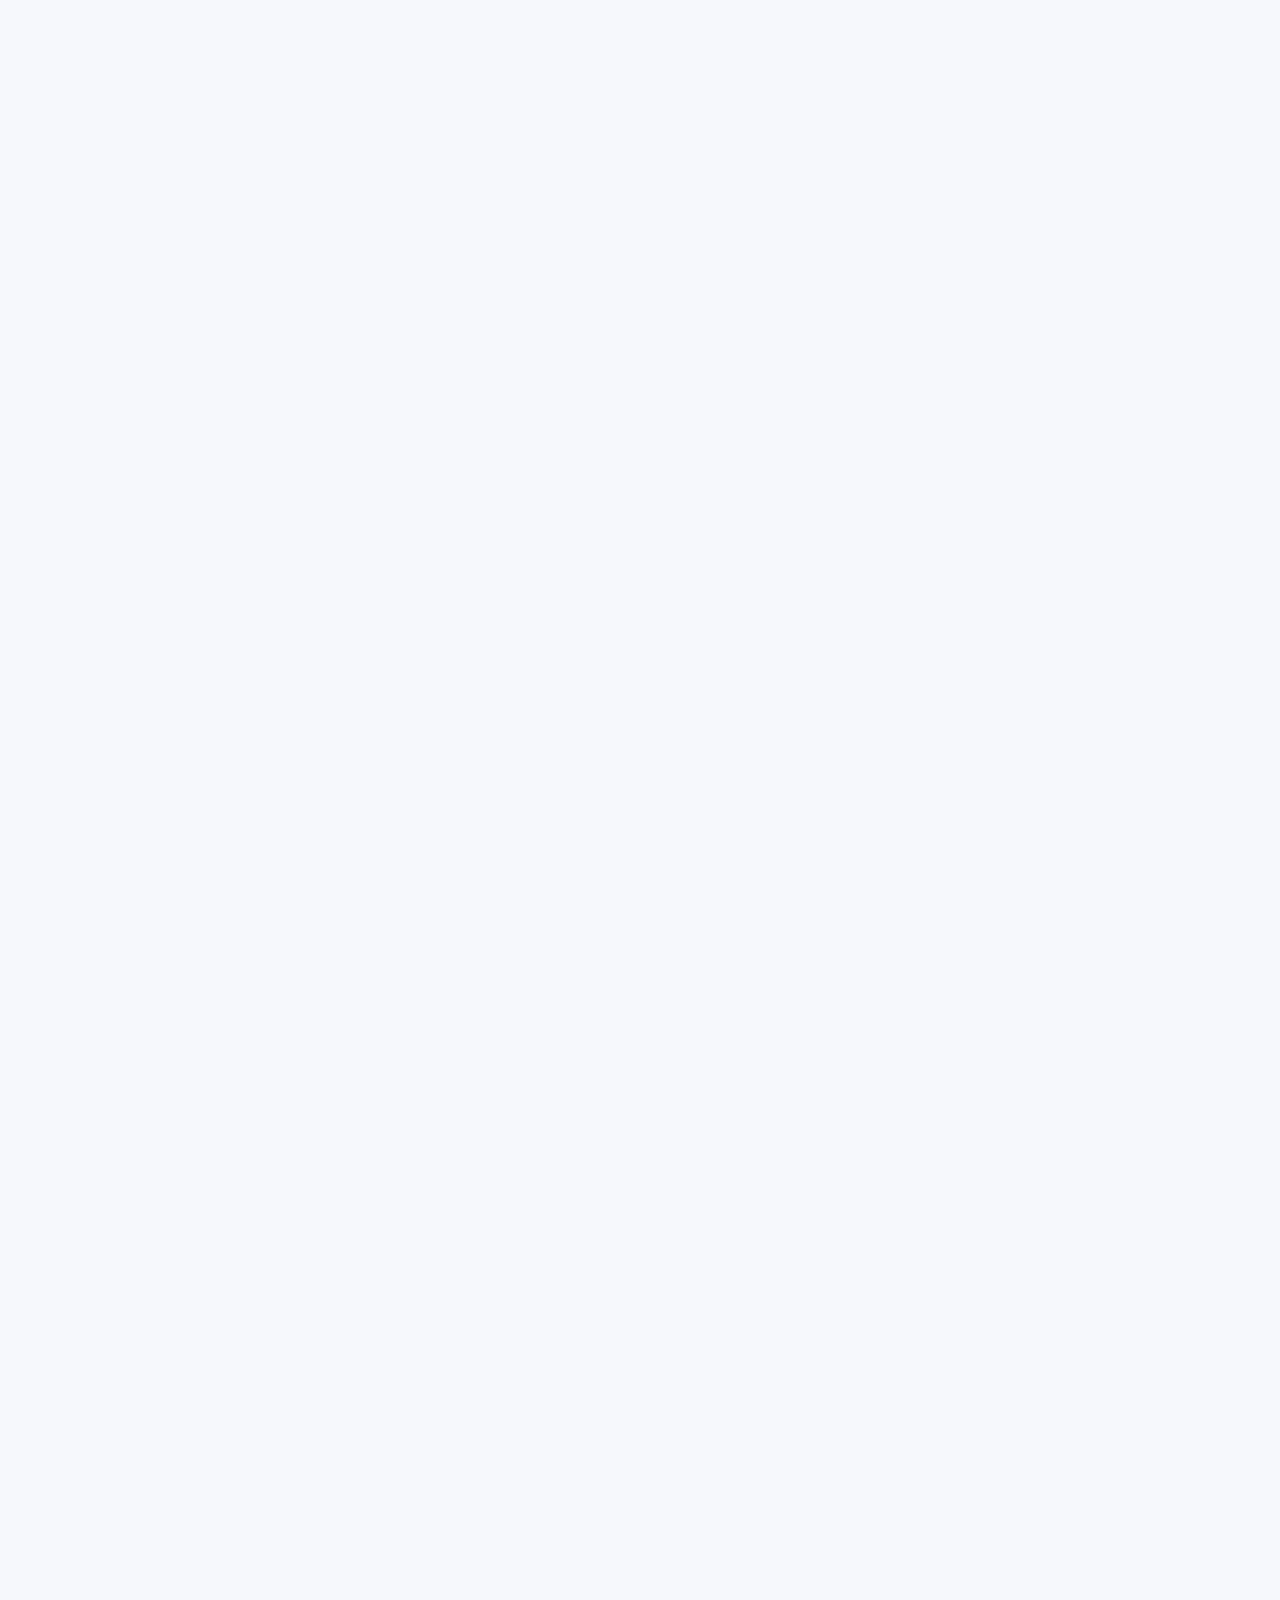
==== commit 60332baa: "Add files via upload" ====
--- a/about.html
+++ b/about.html
@@ -2,456 +2,357 @@
 <html lang="ar" dir="rtl">
 
 <head>
-
   <meta charset="UTF-8">
   <meta name="viewport" content="width=device-width, initial-scale=1.0">
-
-  <meta name="description"
-    content="تعرف على منصة Data Cell ورسالتها في تبسيط وتحويل تحليل البيانات إلى مهارة عملية عبر مسارات واضحة ومشاريع واقعية.">
+  <meta name="description" content="تعرف على رؤية ورسالة أكاديمية Data Cell وفريق العمل ونهج التعلم العملي.">
   <meta name="keywords"
-    content="من نحن, Data Cell, تحليل البيانات, Excel, Power BI, Power Query, منصة تعليمية, مشاريع عملية">
+    content="data analysis, Excel, Power BI, Power Query, data analytics, learning platform, Pivot Table, dashboard">
   <meta name="author" content="Khaled Shaaban">
-  <meta name="theme-color" content="#0d6efd">
+  <meta name="theme-color" content="#2563eb">
   <meta name="robots" content="index, follow">
-
-  <link rel="canonical" href="https://datacell.com/about.html">
-  <meta property="og:locale" content="ar_AR">
-
-  <meta property="og:url" content="https://datacell.com/about.html">
+  <link rel="canonical" href="https://abdokhaledshaaban.github.io/data_cell/about.html">
+  <meta property="og:locale" content="ar_EG">
+  <meta property="og:url" content="https://abdokhaledshaaban.github.io/data_cell/about.html">
   <meta property="og:site_name" content="Data Cell">
-  <meta property="og:title" content="من نحن | Data Cell">
+  <meta property="og:title" content="Data Cell | من نحن">
   <meta property="og:type" content="website">
-  <meta property="og:image" content="https://datacell.com/static/img/preview.png">
-  <meta property="og:image:alt" content="تعرف على منصة Data Cell لتعلم تحليل البيانات">
-  <meta property="og:description"
-    content="Data Cell منصة عربية تركز على التعلم العملي في تحليل البيانات من خلال مسارات واضحة ومشاريع واقعية.">
-
-  <meta name="twitter:title" content="من نحن | Data Cell">
-  <meta name="twitter:description" content="تعرف على منصة Data Cell وكيف نبني رحلة تعلم عملية في تحليل البيانات.">
+  <meta property="og:image" content="https://abdokhaledshaaban.github.io/data_cell/img/hero.webp">
+  <meta property="og:image:alt" content="Data Cell platform preview">
+  <meta property="og:description" content="تعرف على رؤية ورسالة أكاديمية Data Cell وفريق العمل ونهج التعلم العملي.">
+  <meta name="twitter:title" content="Data Cell | من نحن">
+  <meta name="twitter:description" content="تعرف على رؤية ورسالة أكاديمية Data Cell وفريق العمل ونهج التعلم العملي.">
   <meta name="twitter:card" content="summary_large_image">
-  <meta name="twitter:image" content="https://datacell.com/static/img/data-analysis-course.png">
-  <meta name="twitter:image:alt" content="مسارات Data Cell لتعلم تحليل البيانات">
-
-  <!-- icon -->
+  <meta name="twitter:image" content="https://abdokhaledshaaban.github.io/data_cell/img/hero.webp">
+  <meta name="twitter:image:alt" content="Data Cell platform preview">
+  <script type="application/ld+json">
+    {
+      "@context": "https://schema.org",
+      "@type": "EducationalOrganization",
+      "name": "Data Cell",
+      "url": "https://abdokhaledshaaban.github.io/data_cell/",
+      "logo": "https://abdokhaledshaaban.github.io/data_cell/img/apple-touch-icon.png",
+      "sameAs": [
+        "https://www.facebook.com/share/1FXn8WjE4s/",
+        "https://www.youtube.com/@khaledshaaban",
+        "https://chat.whatsapp.com/BG29xzeOdV8DOxjk9hb5Yo",
+        "https://t.me/onlineeducationkhaled"
+      ]
+    }
+  </script>
+  <script type="application/ld+json">
+    {
+      "@context": "https://schema.org",
+      "@type": "WebSite",
+      "name": "Data Cell",
+      "url": "https://abdokhaledshaaban.github.io/data_cell/",
+      "potentialAction": {
+        "@type": "SearchAction",
+        "target": "https://abdokhaledshaaban.github.io/data_cell/search/?q={search_term_string}",
+        "query-input": "required name=search_term_string"
+      }
+    }
+  </script>
   <link rel="icon" href="img/favicon-32.png" sizes="32x32" type="image/png">
   <link rel="icon" href="img/favicon-16.png" sizes="16x16" type="image/png">
   <link rel="apple-touch-icon" href="img/apple-touch-icon.png">
-
-  <!-- font awesome -->
+  <link rel="preconnect" href="https://fonts.googleapis.com">
+  <link rel="preconnect" href="https://fonts.gstatic.com" crossorigin>
+  <link rel="preload" as="style"
+    href="https://fonts.googleapis.com/css2?family=Cairo:wght@300;400;500;600;700;800&family=Changa:wght@300;400;500;600;700&display=swap">
+  <link rel="stylesheet"
+    href="https://fonts.googleapis.com/css2?family=Cairo:wght@300;400;500;600;700;800&family=Changa:wght@300;400;500;600;700&display=swap">
+  <link rel="preconnect" href="https://cdnjs.cloudflare.com" crossorigin>
   <link rel="stylesheet" href="https://cdnjs.cloudflare.com/ajax/libs/font-awesome/6.5.0/css/all.min.css">
-
-  <!-- bootstrap css -->
   <link rel="stylesheet" href="css/bootstrap.min.css">
-
-  <!-- main css -->
+  <link rel="stylesheet" href="https://unpkg.com/aos@2.3.4/dist/aos.css">
   <link rel="stylesheet" href="css/main.css">
-
-  <title>من نحن | Data Cell</title>
+  <link rel="stylesheet" href="css/pages/about.css">
+  <title>Data Cell | من نحن</title>
 </head>
 
 <body>
-
-  <!-- start nav -->
-  <nav dir="ltr" class="navbar navbar-expand-lg fixed-top">
-    <div class="container">
-      <a href="index.html" class="navbar-brand">
-        <span>D</span>ata<span>C</span>ell
+  <div class="preloader" aria-hidden="true">
+    <div class="preloader__spinner"></div>
+    <span class="preloader__text">???? ???????</span>
+  </div>
+  <nav dir="ltr" class="navbar navbar-expand-lg fixed-top" aria-label="?????? ???????">
+    <div class="container"><a href="index.html" class="navbar-brand"><span>D</span>ata<span>C</span>ell
       </a>
-
       <div class="d-flex align-items-center ms-auto order-lg-2 gap-3">
-
-        <div class="login">
-          <a href="login.html" class="btn btn-primary login-btn">تسجيل دخول</a>
-        </div>
-
-        <!-- Theme Button -->
-        <button id="theme-switch" class="me-2">
-          <i class="fa-solid fa-moon"></i>
-          <i class="fa-regular fa-lightbulb"></i>
-        </button>
-
-        <!-- Navbar Toggler -->
-        <button class="navbar-toggler" type="button">
-          <i class="fa-solid fa-bars-staggered"></i>
-        </button>
-      </div>
-
-
-      <!-- Links Menu -->
-      <div dir="rtl" class="navbar-collapse justify-content-lg-center order-lg-1" id="links">
-        <button class="nav-close">
-          <i class="fa-solid fa-xmark"></i>
-        </button>
-
+        <div class="login"><a href="login.html" class="btn btn-primary login-btn">تسجيل دخول</a></div><button
+          id="theme-switch" class="me-2" type="button" aria-label="????? ????? ??????"><i
+            class="fa-solid fa-moon"></i><i class="fa-regular fa-lightbulb"></i></button><button class="navbar-toggler"
+          type="button" aria-label="??? ???????" aria-controls="links" aria-expanded="false"><i
+            class="fa-solid fa-bars-staggered"></i></button>
+      </div>
+      <div dir="rtl" class="navbar-collapse justify-content-lg-center order-lg-1" id="links"><button class="nav-close"
+          type="button" aria-label="????? ???????"><i class="fa-solid fa-xmark"></i></button>
         <ul class="navbar-nav text-start text-lg-center gap-lg-2">
-
-          <li class="nav-item">
-            <a href="index.html" class="nav-link">الرئيسية</a>
-          </li>
-
-          <li class="nav-item">
-            <a href="courses.html" class="nav-link">جميع الكورسات</a>
-          </li>
-
-          <li class="nav-item">
-            <a href="contact.html" class="nav-link">تواصل معنا</a>
-          </li>
-
+          <li class="nav-item"><a href="index.html" class="nav-link">الرئيسية</a></li>
+          <li class="nav-item"><a href="courses.html" class="nav-link">جميع الكورسات</a></li>
+          <li class="nav-item"><a href="contact.html" class="nav-link">تواصل معنا</a></li>
           <li class="nav-item"><a href="about.html" class="nav-link">من نحن</a></li>
-          <li class="nav-item drop-down">
-            <a href="javascript:void(0)" id="navbarDropdown" class="nav-link">المزيد <i
+          <li class="nav-item drop-down"><a href="javascript:void(0)" id="navbarDropdown" class="nav-link"
+              aria-haspopup="true" aria-expanded="false" aria-controls="nav-more-menu">المزيد <i
                 class="fa-solid fa-caret-down"></i></a>
-
-            <ul class="drop-down-list navbar-nav">
-              <li class="nav-item">
-                <a href="projects.html" class="nav-link">مشاريع</a>
-              </li>
-              <li class="nav-item">
-                <a href="quiz.html" class="nav-link">إختبارات</a>
-              </li>
-              <li class="nav-item">
-                <a href="learning_path.html" class="nav-link">مسار التعلم</a>
-              </li>
-              <li class="nav-item">
-                <a href="blog.html" class="nav-link">blog</a>
-              </li>
-              <li class="nav-item">
-                <a href="ai_chat.html" class="nav-link">AI chat</a>
-              </li>
-              <li class="nav-item">
-                <a href="#faq" class="nav-link">FAQ</a>
-              </li>
+            <ul class="drop-down-list navbar-nav" id="nav-more-menu" role="menu" aria-hidden="true">
+              <li class="nav-item"><a href="projects.html" class="nav-link">مشاريع</a></li>
+              <li class="nav-item"><a href="quiz.html" class="nav-link">إختبارات</a></li>
+              <li class="nav-item"><a href="learning_path.html" class="nav-link">مسار التعلم</a></li>
+              <li class="nav-item"><a href="blog.html" class="nav-link">blog</a></li>
+              <li class="nav-item"><a href="ai_chat.html" class="nav-link">AI chat</a></li>
+              <li class="nav-item"><a href="index.html#faq" class="nav-link">FAQ</a></li>
             </ul>
           </li>
         </ul>
-
-        <div class="login-mobile" style="display:none;">
-          <a href="login.html" class="btn btn-primary w-100">تسجيل دخول</a>
-        </div>
-
-      </div>
-
+        <div class="login-mobile" style="display:none;"><a href="login.html" class="btn btn-primary w-100">تسجيل
+            دخول</a></div>
+      </div>
     </div>
-  </nav>
-
-  <button id="myBtn"><i class="fa-solid fa-arrow-up"></i></button>
-
-  <!-- end nav -->
-
-  <!-- start about hero -->
-  <section class="about-hero">
+  </nav><button id="myBtn"><i class="fa-solid fa-arrow-up"></i></button>
+  <main id="main">
+    <section class="about-hero">
+      <div class="container">
+        <div class="row align-items-center g-4">
+          <div class="col-lg-6"><span class="hero-eyebrow">من نحن</span>
+            <h1 class="hero-title">نبني طريقًا عمليًا لتعلم تحليل البيانات بثقة</h1>
+            <p class="hero-text">
+              Data Cell منصة تعليمية عربية تركّز على تحويل المعرفة إلى مهارة حقيقية من خلال شروحات واضحة، تطبيقات عملية،
+              ومشاريع تحاكي الواقع.
+            </p>
+            <div class="hero-actions"><a href="courses.html" class="btn btn-primary btn-lg">ابدأ التعلم</a><a
+                href="contact.html" class="btn btn-outline-light btn-lg">تواصل معنا</a></div>
+            <div class="about-highlights">
+              <div class="highlight-card"><i class="fa-solid fa-compass"></i>
+                <div>
+                  <h6>رؤية واضحة</h6>
+                  <p>نساعدك تختار المسار الصح بأقل وقت.</p>
+                </div>
+              </div>
+              <div class="highlight-card"><i class="fa-solid fa-screwdriver-wrench"></i>
+                <div>
+                  <h6>تطبيق عملي</h6>
+                  <p>مشاريع وتمارين تعلّمك التطبيق الحقيقي.</p>
+                </div>
+              </div>
+              <div class="highlight-card"><i class="fa-solid fa-users"></i>
+                <div>
+                  <h6>مجتمع داعم</h6>
+                  <p>بيئة تشجعك تستمر وتطوّر نفسك.</p>
+                </div>
+              </div>
+            </div>
+          </div>
+          <div class="col-lg-6">
+            <div class="about-hero-media"><img src="img/hero.webp" alt="منصة Data Cell" loading="lazy"
+                decoding="async"><span class="media-badge">تعلم عملي خطوة بخطوة</span></div>
+          </div>
+        </div>
+      </div>
+    </section>
+    <section class="about-story">
+      <div class="container">
+        <div class="row g-4 align-items-center">
+          <div class="col-lg-5">
+            <div class="story-card">
+              <h2>قصتنا</h2>
+              <p>
+                بدأنا لأننا لاحظنا فجوة كبيرة بين المعرفة النظرية والتطبيق العملي. هدفنا تبسيط تحليل البيانات بشكل
+                تدريجي وواضح، بحيث أي شخص يقدر يبدأ من الصفر ويوصل لمستوى احترافي.
+              </p>
+              <p>
+                بنشتغل باستمرار على تطوير المحتوى وإضافة أدوات جديدة علشان تكون مواكب لسوق العمل وتبني بورتفوليو قوي.
+              </p>
+            </div>
+          </div>
+          <div class="col-lg-7">
+            <div class="story-steps">
+              <div class="story-step"><span>01</span>
+                <div>
+                  <h5>تحديد المسار</h5>
+                  <p>نحدّد معك نقطة البداية المناسبة حسب مستواك وأهدافك.</p>
+                </div>
+              </div>
+              <div class="story-step"><span>02</span>
+                <div>
+                  <h5>تعلّم مبسّط</h5>
+                  <p>دروس قصيرة وعملية تساعدك تفهم بسرعة بدون تعقيد.</p>
+                </div>
+              </div>
+              <div class="story-step"><span>03</span>
+                <div>
+                  <h5>تطبيق ومشاريع</h5>
+                  <p>بعد كل مرحلة في تطبيق عملي يثبّت المعلومات ويبنّي مهاراتك.</p>
+                </div>
+              </div>
+              <div class="story-step"><span>04</span>
+                <div>
+                  <h5>تطوير مستمر</h5>
+                  <p>نحدّث المحتوى باستمرار لتواكب أدوات السوق.</p>
+                </div>
+              </div>
+            </div>
+          </div>
+        </div>
+      </div>
+    </section>
+    <section class="about-founder">
+      <div class="container">
+        <div class="row g-4 align-items-center">
+          <div class="col-lg-5">
+            <div class="founder-card">
+              <div class="founder-avatar">KS</div>
+              <h2>خالد شعبان</h2><span class="founder-role">مدرّس Excel وتحليل البيانات</span>
+              <p>
+                خالد شعبان هو المدرب الرئيسي وصاحب المحتوى في منصة Data Cell، ويعتمد أسلوبًا مبسطًا ومباشرًا يربط
+                المفاهيم بالتطبيق العملي خطوة بخطوة.
+              </p>
+              <div class="founder-social"><a href="https://www.youtube.com/@khaledshaaban" class="btn btn-outline-light"
+                  target="_blank" rel="noopener noreferrer">قناة
+                  يوتيوب</a><a href="contact.html" class="btn btn-primary">تواصل مباشر</a></div>
+            </div>
+          </div>
+          <div class="col-lg-7">
+            <div class="founder-highlights">
+              <div class="founder-highlight"><i class="fa-solid fa-chalkboard-user"></i>
+                <div>
+                  <h5>أسلوب شرح بسيط</h5>
+                  <p>تفكيك المفاهيم الكبيرة لخطوات سهلة وواضحة.</p>
+                </div>
+              </div>
+              <div class="founder-highlight"><i class="fa-solid fa-briefcase"></i>
+                <div>
+                  <h5>تركيز عملي</h5>
+                  <p>تمارين ومشاريع تساعدك تبني مهارات حقيقية.</p>
+                </div>
+              </div>
+              <div class="founder-highlight"><i class="fa-solid fa-comments"></i>
+                <div>
+                  <h5>متابعة واهتمام</h5>
+                  <p>توجيه مستمر للمتعلمين لتحقيق أفضل نتيجة.</p>
+                </div>
+              </div>
+            </div>
+          </div>
+        </div>
+      </div>
+    </section>
+    <section class="about-values">
+      <div class="container">
+        <div class="section-head text-center mb-5">
+          <h2>قيمنا الأساسية</h2>
+          <p>مبادئ بنشتغل بيها في كل دورة وفي كل محتوى نقدمه.</p>
+        </div>
+        <div class="row g-4">
+          <div class="col-md-6 col-lg-3">
+            <div class="value-card">
+              <div class="value-icon"><i class="fa-solid fa-lightbulb"></i></div>
+              <h5>وضوح الفكرة</h5>
+              <p>نشرح ببساطة ومن غير تعقيد.</p>
+            </div>
+          </div>
+          <div class="col-md-6 col-lg-3">
+            <div class="value-card">
+              <div class="value-icon"><i class="fa-solid fa-chart-line"></i></div>
+              <h5>نتائج ملموسة</h5>
+              <p>التعلم يقود لنتيجة عملية واضحة.</p>
+            </div>
+          </div>
+          <div class="col-md-6 col-lg-3">
+            <div class="value-card">
+              <div class="value-icon"><i class="fa-solid fa-handshake"></i></div>
+              <h5>التزام ودعم</h5>
+              <p>مستمرين معك لحد ما توصل لهدفك.</p>
+            </div>
+          </div>
+          <div class="col-md-6 col-lg-3">
+            <div class="value-card">
+              <div class="value-icon"><i class="fa-solid fa-gears"></i></div>
+              <h5>تطوير مستمر</h5>
+              <p>نحدّث المحتوى باستمرار.</p>
+            </div>
+          </div>
+        </div>
+      </div>
+    </section>
+    <section class="about-method">
+      <div class="container">
+        <div class="section-head text-center mb-5">
+          <h2>طريقتنا في التعلم</h2>
+          <p>منهجية عملية هدفها إنك تطبّق وتتطور بسرعة.</p>
+        </div>
+        <div class="method-grid">
+          <div class="method-card"><span>1</span>
+            <h5>ابدأ بالأساسيات</h5>
+            <p>نبني القاعدة بشكل واضح وسهل.</p>
+          </div>
+          <div class="method-card"><span>2</span>
+            <h5>طبّق خطوة بخطوة</h5>
+            <p>تمارين بعد كل جزء لتثبيت المهارة.</p>
+          </div>
+          <div class="method-card"><span>3</span>
+            <h5>حل مشاريع واقعية</h5>
+            <p>مشاريع مشابهة لشغل السوق الحقيقي.</p>
+          </div>
+          <div class="method-card"><span>4</span>
+            <h5>تابع التطور</h5>
+            <p>نضيف أدوات وتحديثات باستمرار.</p>
+          </div>
+        </div>
+      </div>
+    </section>
+    <section class="about-team">
+      <div class="container">
+        <div class="section-head text-center mb-5">
+          <h2>فريق Data Cell</h2>
+          <p>مجموعة متخصصة في التعليم العملي وتبسيط البيانات.</p>
+        </div>
+        <div class="team-grid">
+          <div class="team-card">
+            <div class="team-avatar">DC</div>
+            <h5>فريق المحتوى</h5>
+            <p>تصميم دروس واضحة ومنظمة.</p>
+          </div>
+          <div class="team-card">
+            <div class="team-avatar">DC</div>
+            <h5>فريق التدريب</h5>
+            <p>شرح عملي ومتابعة مستمرة.</p>
+          </div>
+          <div class="team-card">
+            <div class="team-avatar">DC</div>
+            <h5>فريق الدعم</h5>
+            <p>مساعدة واستجابات سريعة.</p>
+          </div>
+        </div>
+      </div>
+    </section>
+    <section class="about-cta">
+      <div class="container">
+        <div class="cta-inner">
+          <h2>جاهز تبدأ رحلتك في تحليل البيانات؟</h2>
+          <p>ابدأ الآن واكتسب مهارات عملية تعزز فرصك في سوق العمل.</p>
+          <div class="cta-buttons"><a href="courses.html" class="btn btn-light btn-lg">تصفح الدورات</a><a
+              href="contact.html" class="btn btn-outline-light btn-lg">اسألنا أي شيء</a></div>
+        </div>
+      </div>
+    </section>
+  </main>
+  <footer class="footer">
     <div class="container">
-      <div class="row align-items-center g-4">
-        <div class="col-lg-6">
-          <span class="hero-eyebrow">من نحن</span>
-          <h1 class="hero-title">نبني طريقًا عمليًا لتعلم تحليل البيانات بثقة</h1>
-          <p class="hero-text">
-            Data Cell منصة تعليمية عربية تركّز على تحويل المعرفة إلى مهارة حقيقية من خلال شروحات واضحة، تطبيقات عملية،
-            ومشاريع تحاكي الواقع.
-          </p>
-
-          <div class="hero-actions">
-            <a href="courses.html" class="btn btn-primary btn-lg">ابدأ التعلم</a>
-            <a href="contact.html" class="btn btn-outline-light btn-lg">تواصل معنا</a>
-          </div>
-
-          <div class="about-highlights">
-            <div class="highlight-card">
-              <i class="fa-solid fa-compass"></i>
-              <div>
-                <h6>رؤية واضحة</h6>
-                <p>نساعدك تختار المسار الصح بأقل وقت.</p>
-              </div>
-            </div>
-            <div class="highlight-card">
-              <i class="fa-solid fa-screwdriver-wrench"></i>
-              <div>
-                <h6>تطبيق عملي</h6>
-                <p>مشاريع وتمارين تعلّمك التطبيق الحقيقي.</p>
-              </div>
-            </div>
-            <div class="highlight-card">
-              <i class="fa-solid fa-users"></i>
-              <div>
-                <h6>مجتمع داعم</h6>
-                <p>بيئة تشجعك تستمر وتطوّر نفسك.</p>
-              </div>
-            </div>
-          </div>
-        </div>
-
-        <div class="col-lg-6">
-          <div class="about-hero-media">
-            <img src="img/hero.png" alt="منصة Data Cell" loading="lazy" decoding="async">
-            <span class="media-badge">تعلم عملي خطوة بخطوة</span>
-          </div>
-        </div>
-      </div>
-    </div>
-  </section>
-  <!-- end about hero -->
-
-  <!-- start story -->
-  <section class="about-story">
-    <div class="container">
-      <div class="row g-4 align-items-center">
-        <div class="col-lg-5">
-          <div class="story-card">
-            <h2>قصتنا</h2>
-            <p>
-              بدأنا لأننا لاحظنا فجوة كبيرة بين المعرفة النظرية والتطبيق العملي. هدفنا تبسيط تحليل البيانات بشكل
-              تدريجي وواضح، بحيث أي شخص يقدر يبدأ من الصفر ويوصل لمستوى احترافي.
-            </p>
-            <p>
-              بنشتغل باستمرار على تطوير المحتوى وإضافة أدوات جديدة علشان تكون مواكب لسوق العمل وتبني بورتفوليو قوي.
-            </p>
-          </div>
-        </div>
-        <div class="col-lg-7">
-          <div class="story-steps">
-            <div class="story-step">
-              <span>01</span>
-              <div>
-                <h5>تحديد المسار</h5>
-                <p>نحدّد معك نقطة البداية المناسبة حسب مستواك وأهدافك.</p>
-              </div>
-            </div>
-            <div class="story-step">
-              <span>02</span>
-              <div>
-                <h5>تعلّم مبسّط</h5>
-                <p>دروس قصيرة وعملية تساعدك تفهم بسرعة بدون تعقيد.</p>
-              </div>
-            </div>
-            <div class="story-step">
-              <span>03</span>
-              <div>
-                <h5>تطبيق ومشاريع</h5>
-                <p>بعد كل مرحلة في تطبيق عملي يثبّت المعلومات ويبنّي مهاراتك.</p>
-              </div>
-            </div>
-            <div class="story-step">
-              <span>04</span>
-              <div>
-                <h5>تطوير مستمر</h5>
-                <p>نحدّث المحتوى باستمرار لتواكب أدوات السوق.</p>
-              </div>
-            </div>
-          </div>
-        </div>
-      </div>
-    </div>
-  </section>
-  <!-- end story -->
-
-  <!-- start founder -->
-  <section class="about-founder">
-    <div class="container">
-      <div class="row g-4 align-items-center">
-        <div class="col-lg-5">
-          <div class="founder-card">
-            <div class="founder-avatar">KS</div>
-            <h2>خالد شعبان</h2>
-            <span class="founder-role">مدرّس Excel وتحليل البيانات</span>
-            <p>
-              خالد شعبان هو المدرب الرئيسي وصاحب المحتوى في منصة Data Cell، ويعتمد أسلوبًا مبسطًا ومباشرًا يربط
-              المفاهيم بالتطبيق العملي خطوة بخطوة.
-            </p>
-
-            <div class="founder-social">
-              <a href="https://www.youtube.com/@khaledshaaban" class="btn btn-outline-light" target="_blank">قناة
-                يوتيوب</a>
-              <a href="contact.html" class="btn btn-primary">تواصل مباشر</a>
-            </div>
-          </div>
-        </div>
-        <div class="col-lg-7">
-          <div class="founder-highlights">
-            <div class="founder-highlight">
-              <i class="fa-solid fa-chalkboard-user"></i>
-              <div>
-                <h5>أسلوب شرح بسيط</h5>
-                <p>تفكيك المفاهيم الكبيرة لخطوات سهلة وواضحة.</p>
-              </div>
-            </div>
-            <div class="founder-highlight">
-              <i class="fa-solid fa-briefcase"></i>
-              <div>
-                <h5>تركيز عملي</h5>
-                <p>تمارين ومشاريع تساعدك تبني مهارات حقيقية.</p>
-              </div>
-            </div>
-            <div class="founder-highlight">
-              <i class="fa-solid fa-comments"></i>
-              <div>
-                <h5>متابعة واهتمام</h5>
-                <p>توجيه مستمر للمتعلمين لتحقيق أفضل نتيجة.</p>
-              </div>
-            </div>
-          </div>
-        </div>
-      </div>
-    </div>
-  </section>
-  <!-- end founder -->
-
-  <!-- start values -->
-  <section class="about-values">
-    <div class="container">
-      <div class="section-head text-center mb-5">
-        <h2>قيمنا الأساسية</h2>
-        <p>مبادئ بنشتغل بيها في كل دورة وفي كل محتوى نقدمه.</p>
-      </div>
-      <div class="row g-4">
-        <div class="col-md-6 col-lg-3">
-          <div class="value-card">
-            <div class="value-icon">
-              <i class="fa-solid fa-lightbulb"></i>
-            </div>
-            <h5>وضوح الفكرة</h5>
-            <p>نشرح ببساطة ومن غير تعقيد.</p>
-          </div>
-        </div>
-        <div class="col-md-6 col-lg-3">
-          <div class="value-card">
-            <div class="value-icon">
-              <i class="fa-solid fa-chart-line"></i>
-            </div>
-            <h5>نتائج ملموسة</h5>
-            <p>التعلم يقود لنتيجة عملية واضحة.</p>
-          </div>
-        </div>
-        <div class="col-md-6 col-lg-3">
-          <div class="value-card">
-            <div class="value-icon">
-              <i class="fa-solid fa-handshake"></i>
-            </div>
-            <h5>التزام ودعم</h5>
-            <p>مستمرين معك لحد ما توصل لهدفك.</p>
-          </div>
-        </div>
-        <div class="col-md-6 col-lg-3">
-          <div class="value-card">
-            <div class="value-icon">
-              <i class="fa-solid fa-gears"></i>
-            </div>
-            <h5>تطوير مستمر</h5>
-            <p>نحدّث المحتوى باستمرار.</p>
-          </div>
-        </div>
-      </div>
-    </div>
-  </section>
-  <!-- end values -->
-
-  <!-- start method -->
-  <section class="about-method">
-    <div class="container">
-      <div class="section-head text-center mb-5">
-        <h2>طريقتنا في التعلم</h2>
-        <p>منهجية عملية هدفها إنك تطبّق وتتطور بسرعة.</p>
-      </div>
-      <div class="method-grid">
-        <div class="method-card">
-          <span>1</span>
-          <h5>ابدأ بالأساسيات</h5>
-          <p>نبني القاعدة بشكل واضح وسهل.</p>
-        </div>
-        <div class="method-card">
-          <span>2</span>
-          <h5>طبّق خطوة بخطوة</h5>
-          <p>تمارين بعد كل جزء لتثبيت المهارة.</p>
-        </div>
-        <div class="method-card">
-          <span>3</span>
-          <h5>حل مشاريع واقعية</h5>
-          <p>مشاريع مشابهة لشغل السوق الحقيقي.</p>
-        </div>
-        <div class="method-card">
-          <span>4</span>
-          <h5>تابع التطور</h5>
-          <p>نضيف أدوات وتحديثات باستمرار.</p>
-        </div>
-      </div>
-    </div>
-  </section>
-  <!-- end method -->
-
-  <!-- start team -->
-  <section class="about-team">
-    <div class="container">
-      <div class="section-head text-center mb-5">
-        <h2>فريق Data Cell</h2>
-        <p>مجموعة متخصصة في التعليم العملي وتبسيط البيانات.</p>
-      </div>
-      <div class="team-grid">
-        <div class="team-card">
-          <div class="team-avatar">DC</div>
-          <h5>فريق المحتوى</h5>
-          <p>تصميم دروس واضحة ومنظمة.</p>
-        </div>
-        <div class="team-card">
-          <div class="team-avatar">DC</div>
-          <h5>فريق التدريب</h5>
-          <p>شرح عملي ومتابعة مستمرة.</p>
-        </div>
-        <div class="team-card">
-          <div class="team-avatar">DC</div>
-          <h5>فريق الدعم</h5>
-          <p>مساعدة واستجابات سريعة.</p>
-        </div>
-      </div>
-    </div>
-  </section>
-  <!-- end team -->
-
-  <!-- start about cta -->
-  <section class="about-cta">
-    <div class="container">
-      <div class="cta-inner">
-        <h2>جاهز تبدأ رحلتك في تحليل البيانات؟</h2>
-        <p>ابدأ الآن واكتسب مهارات عملية تعزز فرصك في سوق العمل.</p>
-        <div class="cta-buttons">
-          <a href="courses.html" class="btn btn-light btn-lg">تصفح الدورات</a>
-          <a href="contact.html" class="btn btn-outline-light btn-lg">اسألنا أي شيء</a>
-        </div>
-      </div>
-    </div>
-  </section>
-  <!-- end about cta -->
-
-  <!-- start footer -->
-
-  <footer class="footer">
-
-    <div class="container">
-
       <div class="row gy-4">
-
-        <!-- Logo + description -->
-
         <div class="col-lg-4 col-md-6">
-
           <h3 class="footer-logo">Data Cell</h3>
-
           <p class="footer-text">
             تعلم إكسيل، باور بي آي، باور كويري وتحليل البيانات مع مشاريع حقيقية ودروس عملية. ابدأ رحلتك في تحليل
             البيانات اليوم!
           </p>
-
-          <div class="social-icons">
-
-            <a href="https://www.facebook.com/share/1FXn8WjE4s/"><i class="fa-brands fa-facebook"></i></a>
-            <a href="https://www.youtube.com/@khaledshaaban"><i class="fa-brands fa-youtube"></i></a>
-            <a href="https://chat.whatsapp.com/BG29xzeOdV8DOxjk9hb5Yo"><i class="fa-brands fa-whatsapp"></i></a>
-            <a href="https://t.me/onlineeducationkhaled"><i class="fa-brands fa-telegram"></i></a>
-
-          </div>
-
-        </div>
-
-        <!-- Quick Links -->
-
+          <div class="social-icons"><a href="https://www.facebook.com/share/1FXn8WjE4s/" aria-label="Facebook"><i
+                class="fa-brands fa-facebook"></i></a><a href="https://www.youtube.com/@khaledshaaban"
+              aria-label="YouTube"><i class="fa-brands fa-youtube"></i></a><a
+              href="https://chat.whatsapp.com/BG29xzeOdV8DOxjk9hb5Yo" aria-label="WhatsApp"><i
+                class="fa-brands fa-whatsapp"></i></a><a href="https://t.me/onlineeducationkhaled"
+              aria-label="Telegram"><i class="fa-brands fa-telegram"></i></a></div>
+        </div>
         <div class="col-lg-2 col-md-6">
           <h5>اللينكات</h5>
           <ul class="footer-links">
@@ -462,7 +363,6 @@
             <li><a href="contact.html">اتصل بنا</a></li>
           </ul>
         </div>
-        <!-- Courses -->
         <div class="col-lg-3 col-md-6">
           <h5>الكورسات</h5>
           <ul class="footer-links">
@@ -473,7 +373,6 @@
             <li><a href="courses.html#pivot-table">Pivot table</a></li>
           </ul>
         </div>
-        <!-- Contact -->
         <div class="col-lg-3 col-md-6">
           <h5>تواصل معنا</h5>
           <ul class="footer-contact">
@@ -490,13 +389,10 @@
       </div>
     </div>
   </footer>
-
-  <!-- end footer -->
-
-  <!-- bootstrap js -->
-  <script src="js/bootstrap.bundle.min.js"></script>
-  <!-- main js -->
-  <script src="js/main.js"></script>
+  <script src="js/bootstrap.bundle.min.js" defer></script>
+  <script src="https://unpkg.com/aos@2.3.4/dist/aos.js" defer></script>
+  <script src="js/main.js" defer></script>
+  <script src="js/pages/about.js" defer></script>
 </body>
 
-</html>
+</html>
--- a/css/main.css
+++ b/css/main.css
@@ -1,32 +1,53 @@
-@import url('https://fonts.googleapis.com/css2?family=Changa:wght@200..800&display=swap');
-
 /* ==== Colors for Light & Dark Mode ==== */
 :root {
   --primary: #2563eb;
   --primary-hover: #1d4ed8;
-  --hover: #f3f4f6;
-  --text-main: #111827;
-  --text-second: #4b5563;
-  --bg-body: #ffffff;
+  --accent: #0ea5e9;
+  --accent-warm: #f59e0b;
+  --hover: #e2e8f0;
+  --text-main: #0f172a;
+  --text-second: #475569;
+  --bg-body: #f8fafc;
   --bg-card: #ffffff;
-  --border: #00000013;
-  --base-variant: #e8e9ed;
-  --overlay: #e9ecefc7;
-  --second-background: linear-gradient(135deg, #f8fbff 0%, #eef4ff 100%);
+  --border: rgba(15, 23, 42, 0.08);
+  --base-variant: rgba(255, 255, 255, 0.86);
+  --overlay: rgba(15, 23, 42, 0.08);
+  --second-background: radial-gradient(
+    circle at 20% 20%,
+    #e0f2fe 0%,
+    #f8fafc 45%,
+    #eef2ff 100%
+  );
+  --radius-sm: 12px;
+  --radius-md: 18px;
+  --radius-lg: 26px;
+  --shadow-sm: 0 8px 20px rgba(15, 23, 42, 0.08);
+  --shadow-md: 0 18px 40px rgba(15, 23, 42, 0.12);
+  --shadow-lg: 0 30px 70px rgba(15, 23, 42, 0.16);
 }
 
 .darkmode {
-  --primary: #3b82f6;
-  --primary-hover: #2563eb;
-  --hover: #343741;
-  --text-main: #f9fafb;
-  --text-second: #d1d5db;
-  --bg-body: #0f172a;
-  --bg-card: #1f2937;
-  --border: #ffffff1f;
-  --base-variant: #101425;
-  --overlay: rgba(0, 0, 0, 0.6);
-  --second-background: linear-gradient(135deg, #0f172a 0%, #17233b 100%);
+  --primary: #60a5fa;
+  --primary-hover: #3b82f6;
+  --accent: #22d3ee;
+  --accent-warm: #fbbf24;
+  --hover: rgba(148, 163, 184, 0.2);
+  --text-main: #f8fafc;
+  --text-second: #cbd5f5;
+  --bg-body: #0b1220;
+  --bg-card: #121b2e;
+  --border: rgba(148, 163, 184, 0.2);
+  --base-variant: rgba(15, 23, 42, 0.7);
+  --overlay: rgba(15, 23, 42, 0.88);
+  --second-background: radial-gradient(
+    circle at 20% 20%,
+    rgba(37, 99, 235, 0.28) 0%,
+    #0b1220 45%,
+    #0f172a 100%
+  );
+  --shadow-sm: 0 10px 24px rgba(0, 0, 0, 0.35);
+  --shadow-md: 0 20px 50px rgba(0, 0, 0, 0.45);
+  --shadow-lg: 0 30px 80px rgba(0, 0, 0, 0.55);
 }
 
 * {
@@ -39,13 +60,17 @@
 body,
 html {
   overflow-x: hidden;
-  font-family: 'Changa', 'Tajawal', sans-serif;
+  font-family: 'Cairo', 'Changa', 'Tajawal', sans-serif;
+  color: var(--text-main);
+  line-height: 1.75;
+  background: var(--bg-body);
 }
 
 /* ==== Navbar ==== */
 body {
-  background: var(--bg-body);
-  transition: 0.3s;
+  transition:
+    background 0.35s ease,
+    color 0.35s ease;
   overflow-x: hidden;
 }
 
@@ -139,6 +164,7 @@
 
 .drop-down-list.active {
   max-height: 300px;
+  background: var(--overlay);
   opacity: 1;
   transform: translateY(0);
 }
@@ -258,149 +284,68 @@
   }
 }
 
-/* hero */
-
-.hero {
-  min-height: calc(100vh - 75px);
-  background: var(--second-background);
-  margin-top: 74px;
+/* shared hero */
+
+.hero-eyebrow {
+  display: inline-block;
+  background: rgba(37, 99, 235, 0.12);
+  color: var(--primary);
+  padding: 6px 14px;
+  border-radius: 999px;
+  font-size: 14px;
+  margin-bottom: 14px;
+}
+
+.hero-title {
   color: var(--text-main);
-}
-
-.hero button a {
-  color: white !important;
-  text-decoration: none;
-  font-size: 24px;
-}
-
-.hero .hero-img {
-  width: 470px;
-  border-radius: 30px;
-}
-
-.hero .imgs-section {
-  position: relative;
-}
-
-/* الصورة الأساسية */
-.hero-img img {
-  width: 350px;
-}
-
-/* شكل الايقونات */
-.tool {
-  position: absolute;
-  width: 70px;
-  height: 70px;
-  border-radius: 20px;
+  font-weight: 700;
+  font-size: 40px;
+  margin-bottom: 12px;
+}
+
+.hero-text {
+  color: var(--text-second);
+  font-size: 17px;
+  margin-bottom: 24px;
+  line-height: 1.8;
+}
+
+.hero-actions {
   display: flex;
-  justify-content: center;
+  gap: 14px;
+  flex-wrap: wrap;
+  margin-bottom: 20px;
+}
+
+.hero-actions .btn-outline-light {
+  border-color: var(--primary);
+  color: var(--primary);
+}
+
+.hero-actions .btn-outline-light:hover {
+  background: var(--primary);
+  color: #fff;
+}
+
+.hero-highlights {
+  display: flex;
+  gap: 16px;
+  flex-wrap: wrap;
+  color: var(--text-main);
+  font-size: 14px;
+}
+
+.hero-highlights span {
+  display: flex;
   align-items: center;
-  font-size: 28px;
-  color: white;
-  box-shadow: 0 10px 25px rgba(0, 0, 0, 0.2);
-  animation: float-hero 4s ease-in-out infinite;
-}
-
-/* الوان الأدوات */
-.excel {
-  background: #217346;
-  top: -50px;
-  left: 100px;
-}
-
-.powerbi {
-  background: #f2c811;
-  top: 30px;
-  right: 10px;
-}
-
-.powerquery {
-  background: #0f9d58;
-  bottom: 50px;
-  left: 20px;
-}
-
-.word {
-  background: blue;
-  top: 200px;
-}
-
-.powerpoint {
-  background: #d24726;
-  bottom: 70px;
-  right: 250px;
-}
-
-/* حركة الطفو */
-@keyframes float-hero {
-  0% {
-    transform: translateY(0px);
-  }
-  50% {
-    transform: translateY(-15px);
-  }
-  100% {
-    transform: translateY(0px);
-  }
-}
-
-/* search */
-
-.search-box {
-  position: relative;
-  width: 100%;
-  margin-top: 30px;
-}
-
-@media (max-width: 991px) {
-  .search-box {
-    margin-top: 10px;
-  }
-}
-
-#search-input {
-  width: 90%;
-  padding: 10px;
-  border-radius: 8px;
-  border: 1px solid #ddd;
-}
-
-#search-input:focus {
-  border: 3px solid var(--primary) !important;
-  outline: 0;
-}
-
-#search-results {
-  position: absolute;
-  background: white;
-  width: 100%;
-  border-radius: 8px;
-  box-shadow: 0 5px 20px rgba(0, 0, 0, 0.1);
-  margin-top: 5px;
-  display: none;
-}
-
-.result-item {
-  padding: 10px;
-  cursor: pointer;
-}
-
-.result-item:hover {
-  background: #f3f4f6;
-}
-
-.hero .container {
-  display: flex;
-  flex-direction: column;
-  gap: 60px !important;
-}
-
-/* courses */
-
-.intro-section {
-  color: var(--text-main);
-}
+  gap: 8px;
+  background: var(--bg-card);
+  border: 1px solid var(--border);
+  padding: 6px 12px;
+  border-radius: 999px;
+}
+
+/* shared courses section */
 
 .courses {
   min-height: calc(100vh - 300px) !important;
@@ -408,194 +353,8 @@
   padding: 20px 0;
 }
 
-.all-coursers {
-  display: flex;
-  align-items: center;
-  justify-content: center;
-  gap: 15px;
-  flex-direction: column;
-  background: var(--base-variant);
-  color: var(--text-main);
-  height: 372px;
-  border-radius: 14px;
-  text-decoration: none;
-  font-size: 24px;
-}
-.all-coursers i {
-  animation: go 2s ease-in-out infinite;
-}
-
-@keyframes go {
-  0% {
-    transform: translateX(0);
-  }
-  50% {
-    transform: translateX(10px);
-  }
-  100% {
-    transform: translateX(0);
-  }
-}
-
 .courses h2 {
   color: var(--text-main);
-}
-
-.popular-courses .section-head {
-  display: flex;
-  align-items: center;
-  justify-content: space-between;
-  gap: 12px;
-  flex-wrap: wrap;
-}
-
-.popular-courses .section-head h2 {
-  margin: 0;
-}
-
-.popular-courses .see-all {
-  color: var(--primary);
-  text-decoration: none;
-  font-weight: 600;
-}
-
-.popular-courses .see-all:hover {
-  color: var(--primary-hover);
-}
-
-.popular-courses .course-card {
-  border: 1px solid var(--border);
-}
-
-/* most courses */
-
-.most-courses {
-  background: var(--base-variant);
-  color: var(--text-main);
-  padding: 50px 0;
-  border-radius: 20px;
-}
-
-.most-courses-head {
-  text-align: center;
-  margin-bottom: 30px;
-  color: var(--text-main);
-}
-
-.most-courses-head p {
-  color: var(--text-second);
-  margin: 8px 0 0;
-}
-
-.most-courses-grid {
-  display: grid;
-  grid-template-columns: repeat(2, minmax(0, 1fr));
-  gap: 24px;
-}
-
-.most-course-card {
-  background: var(--bg-card);
-  border: 1px solid var(--border);
-  border-radius: 18px;
-  overflow: hidden;
-  display: grid;
-  grid-template-columns: 170px 1fr;
-  gap: 18px;
-  align-items: center;
-  box-shadow: 0 10px 30px rgba(0, 0, 0, 0.08);
-  transition:
-    transform 0.3s ease,
-    box-shadow 0.3s ease;
-}
-
-.most-course-card:hover {
-  transform: translateY(-6px);
-  box-shadow: 0 18px 45px rgba(0, 0, 0, 0.15);
-}
-
-.most-course-media {
-  position: relative;
-  height: 100%;
-  min-height: 180px;
-}
-
-.most-course-media img {
-  width: 100%;
-  height: 100%;
-  object-fit: cover;
-  display: block;
-}
-
-.most-course-tag {
-  position: absolute;
-  top: 12px;
-  right: 12px;
-  background: var(--primary);
-  color: white;
-  padding: 4px 12px;
-  border-radius: 999px;
-  font-size: 12px;
-}
-
-.most-course-body {
-  padding: 18px 18px 18px 0;
-  display: flex;
-  flex-direction: column;
-  gap: 10px;
-  text-align: right;
-}
-
-.most-course-body h3 {
-  margin: 0;
-  font-size: 20px;
-  color: var(--text-main);
-}
-
-.most-course-body p {
-  margin: 0;
-  color: var(--text-second);
-  font-size: 14px;
-}
-
-.most-course-meta {
-  display: flex;
-  gap: 14px;
-  flex-wrap: wrap;
-  color: var(--text-second);
-  font-size: 13px;
-}
-
-.most-course-meta i {
-  color: var(--primary);
-}
-
-.most-course-btn {
-  align-self: flex-start;
-  background: var(--primary);
-  color: white;
-  padding: 8px 16px;
-  border-radius: 8px;
-  text-decoration: none;
-  font-size: 14px;
-  transition: 0.3s;
-}
-
-.most-course-btn:hover {
-  background: var(--primary-hover);
-}
-
-@media (max-width: 992px) {
-  .most-courses-grid {
-    grid-template-columns: 1fr;
-  }
-
-  .most-course-card {
-    grid-template-columns: 1fr;
-  }
-
-  .most-course-body {
-    padding: 16px;
-  }
 }
 
 /* courses section */
@@ -713,1572 +472,7 @@
   background: var(--primary-hover);
 }
 
-/* platform features */
-
-.platform-features {
-  background: var(--second-background);
-  border-radius: 24px;
-  margin: 60px auto;
-}
-
-.platform-features .section-head h2 {
-  color: var(--text-main);
-  margin-bottom: 10px;
-}
-
-.platform-features .section-head p {
-  color: var(--text-second);
-  margin: 0;
-}
-
-.feature-tile {
-  background: var(--bg-card);
-  border: 1px solid var(--border);
-  border-radius: 18px;
-  padding: 26px 22px;
-  text-align: center;
-  min-height: 220px;
-  display: flex;
-  flex-direction: column;
-  align-items: center;
-  gap: 10px;
-  box-shadow: 0 10px 30px rgba(0, 0, 0, 0.08);
-  transition:
-    transform 0.3s ease,
-    box-shadow 0.3s ease;
-  position: relative;
-  overflow: hidden;
-}
-
-.feature-tile::after {
-  content: '';
-  position: absolute;
-  top: -60px;
-  right: -60px;
-  width: 120px;
-  height: 120px;
-  background: radial-gradient(circle, rgba(37, 99, 235, 0.18), transparent 70%);
-}
-
-.feature-tile:hover {
-  transform: translateY(-6px);
-  box-shadow: 0 18px 45px rgba(0, 0, 0, 0.15);
-}
-
-.feature-tile h5 {
-  color: var(--text-main);
-  margin: 0;
-  font-size: 18px;
-}
-
-.feature-tile p {
-  color: var(--text-second);
-  margin: 0;
-  font-size: 14px;
-}
-
-.feature-icon {
-  width: 62px;
-  height: 62px;
-  border-radius: 16px;
-  display: flex;
-  align-items: center;
-  justify-content: center;
-  color: white;
-  font-size: 26px;
-  margin-bottom: 4px;
-  box-shadow: 0 10px 20px rgba(0, 0, 0, 0.18);
-}
-
-.feature-icon.bg-1 {
-  background: linear-gradient(135deg, #2563eb, #1e3a8a);
-}
-
-.feature-icon.bg-2 {
-  background: linear-gradient(135deg, #0ea5e9, #0284c7);
-}
-
-.feature-icon.bg-3 {
-  background: linear-gradient(135deg, #22c55e, #15803d);
-}
-
-.feature-icon.bg-4 {
-  background: linear-gradient(135deg, #f59e0b, #b45309);
-}
-
-.feature-icon.bg-5 {
-  background: linear-gradient(135deg, #a855f7, #7e22ce);
-}
-
-.feature-icon.bg-6 {
-  background: linear-gradient(135deg, #ef4444, #b91c1c);
-}
-
-/* FAQ */
-
-.faq-section {
-  margin-top: 70px;
-}
-
-.faq-section h2 {
-  color: var(--text-main);
-}
-
-.faq-section .text-secondary {
-  color: var(--text-second) !important;
-}
-
-.faq-accordion .accordion-item {
-  border: 1px solid var(--border);
-  background: var(--bg-card);
-  border-radius: 14px;
-  margin-bottom: 12px;
-  overflow: hidden;
-}
-
-.faq-accordion .accordion-button {
-  background: var(--bg-card);
-  color: var(--text-main);
-  font-weight: 600;
-  padding: 18px 20px;
-}
-
-.faq-accordion .accordion-button:focus {
-  box-shadow: 0 0 0 0.2rem rgba(37, 99, 235, 0.2);
-  border-color: transparent;
-}
-
-.faq-accordion .accordion-button:not(.collapsed) {
-  background: var(--primary);
-  color: #fff;
-  box-shadow: none;
-}
-
-.faq-accordion .accordion-body {
-  background: var(--bg-card);
-  color: var(--text-second);
-  line-height: 1.8;
-  padding: 18px 20px;
-}
-
-/* cta section */
-
-.cta-section {
-  position: relative;
-  padding: 100px 20px;
-  background: linear-gradient(135deg, #0d6efd, #1e3c72);
-  color: white;
-  overflow: hidden;
-  border-radius: 20px;
-}
-
-.cta-content h2 {
-  font-size: 40px;
-  font-weight: 700;
-  margin-bottom: 15px;
-}
-
-.cta-content p {
-  font-size: 18px;
-  opacity: 0.9;
-  margin-bottom: 30px;
-}
-
-.cta-buttons {
-  display: flex;
-  justify-content: center;
-  gap: 20px;
-  flex-wrap: wrap;
-}
-
-.cta-buttons .btn {
-  padding: 12px 30px;
-  font-size: 18px;
-}
-
-.cta-buttons .btn-outline-light:hover {
-  background: white;
-  color: #0d6efd;
-}
-
-/* shapes */
-
-.cta-shapes .shape {
-  position: absolute;
-  font-size: 30px;
-  opacity: 0.15;
-  animation: float 6s infinite ease-in-out;
-}
-
-.excel-CTA {
-  top: 20%;
-  left: 10%;
-}
-
-.bi {
-  top: 70%;
-  left: 20%;
-}
-
-.pq {
-  top: 30%;
-  right: 15%;
-}
-
-.chart {
-  bottom: 20%;
-  right: 10%;
-}
-
-/* animation */
-
-@keyframes float {
-  0% {
-    transform: translateY(0);
-  }
-
-  50% {
-    transform: translateY(-20px);
-  }
-
-  100% {
-    transform: translateY(0);
-  }
-}
-
-/* about section */
-
-.about-section {
-  background: var(--overlay);
-  width: 85%;
-  margin: auto;
-  padding: 20px;
-  color: var(--text-main);
-}
-
-.about-section .content {
-  background: var(--primary);
-  border-radius: 8px;
-}
-.about-section .content p {
-  color: white;
-  padding: 20px;
-  font-size: 16px;
-  line-height: 1.5;
-}
-.about-section .content h3 {
-  color: white;
-}
-
-@media (max-width: 991px) {
-  .about-section .content p {
-    padding: 0 !important;
-  }
-}
-
-/* footer */
-
-.footer {
-  background: var(--second-background);
-  color: var(--text-main) !important;
-  padding: 60px 20px 20px;
-  margin-top: 80px;
-}
-
-.footer-logo {
-  color: var(--text-main) !important;
-  font-size: 28px;
-  font-weight: 700;
-  margin-bottom: 15px;
-}
-
-.footer-text {
-  font-size: 15px;
-  opacity: 0.8;
-}
-
-.footer h5 {
-  color: var(--text-main) !important;
-  margin-bottom: 15px;
-}
-
-.footer-links {
-  list-style: none;
-  padding: 0;
-}
-
-.footer-links li {
-  margin-bottom: 10px;
-}
-
-.footer-links a {
-  text-decoration: none;
-  color: var(--text-second);
-  transition: 0.3s;
-}
-
-.footer-links a:hover {
-  color: #0d6efd;
-  padding-left: 5px;
-}
-
-.footer-contact {
-  list-style: none;
-  padding: 0;
-}
-
-.footer-contact li {
-  margin-bottom: 10px;
-}
-
-.social-icons {
-  margin-top: 15px;
-}
-
-.social-icons a {
-  color: var(--text-main);
-  font-size: 20px;
-  margin-right: 15px;
-  transition: 0.3s;
-}
-
-.social-icons a:hover {
-  color: #0d6efd;
-  transform: translateY(-3px);
-}
-
-.footer-bottom {
-  margin-top: 20px;
-  font-size: 14px;
-  opacity: 0.7;
-}
-
-/* contact page */
-
-/* learning path page */
-.learning-hero {
-  background: var(--second-background);
-  margin-top: 74px;
-  padding: 110px 0 80px;
-  position: relative;
-  overflow: hidden;
-}
-
-.learning-hero::before,
-.learning-hero::after {
-  content: '';
-  position: absolute;
-  width: 260px;
-  height: 260px;
-  border-radius: 50%;
-  background: radial-gradient(circle, rgba(37, 99, 235, 0.18), transparent 70%);
-  z-index: 0;
-}
-
-.learning-hero::before {
-  top: -90px;
-  right: -70px;
-}
-
-.learning-hero::after {
-  bottom: -110px;
-  left: -80px;
-}
-
-.learning-hero .container {
-  position: relative;
-  z-index: 1;
-}
-
-.learning-hero-card {
-  background: var(--bg-card);
-  border: 1px solid var(--border);
-  border-radius: 24px;
-  padding: 26px;
-  box-shadow: 0 18px 40px rgba(0, 0, 0, 0.12);
-}
-
-.learning-hero-header {
-  display: flex;
-  align-items: center;
-  justify-content: space-between;
-  gap: 12px;
-  flex-wrap: wrap;
-  margin-bottom: 16px;
-}
-
-.learning-hero-header h3 {
-  margin: 0;
-  color: var(--text-main);
-  font-size: 22px;
-}
-
-.learning-hero-list {
-  list-style: none;
-  padding: 0;
-  margin: 0 0 20px;
-  display: grid;
-  gap: 10px;
-  color: var(--text-second);
-}
-
-.learning-hero-list i {
-  color: var(--primary);
-  margin-left: 6px;
-}
-
-.path-stats {
-  display: grid;
-  grid-template-columns: repeat(3, minmax(0, 1fr));
-  gap: 12px;
-}
-
-.path-stat {
-  background: var(--base-variant);
-  border-radius: 14px;
-  padding: 12px;
-  text-align: center;
-}
-
-.path-stat strong {
-  display: block;
-  font-size: 20px;
-  color: var(--text-main);
-}
-
-.path-stat span {
-  font-size: 12px;
-  color: var(--text-second);
-}
-
-.path-tracks {
-  padding: 70px 0;
-  color: var(--text-main);
-}
-
-.track-card {
-  --accent: var(--primary);
-  background: var(--bg-card);
-  border: 1px solid var(--border);
-  border-top: 4px solid var(--accent);
-  border-radius: 22px;
-  padding: 24px;
-  box-shadow: 0 12px 32px rgba(0, 0, 0, 0.1);
-  display: flex;
-  flex-direction: column;
-  gap: 12px;
-  transition:
-    transform 0.3s ease,
-    box-shadow 0.3s ease;
-  position: relative;
-  overflow: hidden;
-}
-
-.track-card::after {
-  content: '';
-  position: absolute;
-  width: 140px;
-  height: 140px;
-  top: -60px;
-  left: -60px;
-  background: radial-gradient(circle, rgba(37, 99, 235, 0.12), transparent 70%);
-  opacity: 0.7;
-}
-
-.track-card:hover {
-  transform: translateY(-6px);
-  box-shadow: 0 18px 45px rgba(0, 0, 0, 0.16);
-}
-
-.track-card h3 {
-  margin: 0;
-  font-size: 20px;
-  color: var(--text-main);
-}
-
-.track-card p {
-  margin: 0;
-  color: var(--text-second);
-  font-size: 14px;
-}
-
-.track-level {
-  align-self: flex-start;
-  background: rgba(37, 99, 235, 0.12);
-  color: var(--accent);
-  padding: 4px 12px;
-  border-radius: 999px;
-  font-size: 12px;
-  font-weight: 600;
-}
-
-.track-meta {
-  display: flex;
-  gap: 12px;
-  flex-wrap: wrap;
-  color: var(--text-second);
-  font-size: 13px;
-}
-
-.track-meta i {
-  color: var(--accent);
-}
-
-.track-list {
-  list-style: none;
-  padding: 0;
-  margin: 0;
-  display: grid;
-  gap: 8px;
-  color: var(--text-second);
-  font-size: 14px;
-}
-
-.track-list i {
-  color: var(--accent);
-  margin-left: 6px;
-}
-
-.track-card .btn {
-  margin-top: auto;
-}
-
-.track-card.accent-2 {
-  --accent: #0ea5e9;
-}
-
-.track-card.accent-3 {
-  --accent: #f59e0b;
-}
-
-.track-card.accent-4 {
-  --accent: #22c55e;
-}
-
-.path-timeline {
-  background: var(--base-variant);
-  padding: 70px 0;
-  border-radius: 26px;
-  margin: 0 10px;
-  color: var(--text-main);
-}
-
-.timeline-grid {
-  display: grid;
-  gap: 16px;
-}
-
-.timeline-step {
-  --accent: var(--primary);
-  background: var(--bg-card);
-  border: 1px solid var(--border);
-  border-radius: 18px;
-  padding: 18px;
-  display: flex;
-  gap: 14px;
-  align-items: flex-start;
-  box-shadow: 0 12px 28px rgba(0, 0, 0, 0.08);
-}
-
-.timeline-step span {
-  width: 44px;
-  height: 44px;
-  border-radius: 14px;
-  background: var(--accent);
-  color: #fff;
-  display: flex;
-  align-items: center;
-  justify-content: center;
-  font-weight: 700;
-  flex-shrink: 0;
-}
-
-.timeline-step h5 {
-  margin: 0 0 6px;
-  color: var(--text-main);
-  font-size: 16px;
-}
-
-.timeline-step p {
-  margin: 0;
-  color: var(--text-second);
-  font-size: 14px;
-}
-
-.timeline-step.accent-2 {
-  --accent: #0ea5e9;
-}
-
-.timeline-step.accent-3 {
-  --accent: #f59e0b;
-}
-
-.timeline-step.accent-4 {
-  --accent: #22c55e;
-}
-
-.timeline-step.accent-5 {
-  --accent: #ef4444;
-}
-
-.path-projects {
-  padding: 70px 0;
-  color: var(--text-main);
-}
-
-.project-card {
-  background: var(--bg-card);
-  border: 1px solid var(--border);
-  border-radius: 20px;
-  padding: 22px;
-  box-shadow: 0 12px 30px rgba(0, 0, 0, 0.1);
-  transition:
-    transform 0.3s ease,
-    box-shadow 0.3s ease;
-}
-
-.project-card:hover {
-  transform: translateY(-6px);
-  box-shadow: 0 18px 40px rgba(0, 0, 0, 0.15);
-}
-
-.project-icon {
-  width: 54px;
-  height: 54px;
-  border-radius: 14px;
-  display: flex;
-  align-items: center;
-  justify-content: center;
-  background: linear-gradient(135deg, #2563eb, #1e3a8a);
-  color: #fff;
-  font-size: 22px;
-  margin-bottom: 12px;
-}
-
-.project-card h5 {
-  color: var(--text-main);
-  margin-bottom: 8px;
-}
-
-.project-card p {
-  color: var(--text-second);
-  margin: 0;
-}
-
-.project-tags {
-  margin-top: 14px;
-  display: flex;
-  flex-wrap: wrap;
-  gap: 8px;
-}
-
-.project-tags span {
-  background: var(--base-variant);
-  color: var(--text-main);
-  padding: 4px 10px;
-  border-radius: 999px;
-  font-size: 12px;
-}
-
-.path-skills {
-  background: var(--second-background);
-  border-radius: 24px;
-  margin: 0 10px;
-  padding: 70px 0;
-  color: var(--text-main);
-}
-
-.skills-box {
-  background: var(--bg-card);
-  border: 1px solid var(--border);
-  border-radius: 22px;
-  padding: 26px;
-  box-shadow: 0 14px 34px rgba(0, 0, 0, 0.1);
-}
-
-.skills-box h3 {
-  color: var(--text-main);
-  margin-bottom: 10px;
-}
-
-.skills-box p {
-  color: var(--text-second);
-  margin-bottom: 16px;
-}
-
-.skills-list {
-  list-style: none;
-  padding: 0;
-  margin: 0;
-  display: grid;
-  gap: 10px;
-  color: var(--text-second);
-  font-size: 14px;
-}
-
-.skills-list i {
-  color: var(--primary);
-  margin-left: 6px;
-}
-
-.skill-cloud {
-  display: flex;
-  flex-wrap: wrap;
-  gap: 10px;
-  justify-content: center;
-}
-
-.skill-cloud span {
-  background: var(--bg-card);
-  border: 1px solid var(--border);
-  color: var(--text-main);
-  padding: 8px 14px;
-  border-radius: 999px;
-  font-size: 13px;
-  box-shadow: 0 8px 20px rgba(0, 0, 0, 0.08);
-}
-
-.learning-cta {
-  margin-top: 70px;
-}
-
-@media (max-width: 991px) {
-  .learning-hero {
-    padding: 90px 0 60px;
-  }
-
-  .path-stats {
-    grid-template-columns: repeat(2, minmax(0, 1fr));
-  }
-}
-
-@media (max-width: 576px) {
-  .learning-hero-header {
-    flex-direction: column;
-    align-items: flex-start;
-  }
-
-  .path-stats {
-    grid-template-columns: 1fr;
-  }
-}
-
-.contact-hero {
-  background: var(--second-background);
-  margin-top: 74px;
-  padding: 100px 0 70px;
-  position: relative;
-  overflow: hidden;
-}
-
-.contact-hero::before,
-.contact-hero::after {
-  content: '';
-  position: absolute;
-  width: 240px;
-  height: 240px;
-  border-radius: 50%;
-  background: radial-gradient(circle, rgba(37, 99, 235, 0.18), transparent 70%);
-  z-index: 0;
-}
-
-.contact-hero::before {
-  top: -80px;
-  right: -60px;
-}
-
-.contact-hero::after {
-  bottom: -90px;
-  left: -70px;
-}
-
-.contact-hero .container {
-  position: relative;
-  z-index: 1;
-}
-
-.hero-eyebrow {
-  display: inline-block;
-  background: rgba(37, 99, 235, 0.12);
-  color: var(--primary);
-  padding: 6px 14px;
-  border-radius: 999px;
-  font-size: 14px;
-  margin-bottom: 14px;
-}
-
-.hero-title {
-  color: var(--text-main);
-  font-weight: 700;
-  font-size: 40px;
-  margin-bottom: 12px;
-}
-
-.hero-text {
-  color: var(--text-second);
-  font-size: 17px;
-  margin-bottom: 24px;
-  line-height: 1.8;
-}
-
-.hero-actions {
-  display: flex;
-  gap: 14px;
-  flex-wrap: wrap;
-  margin-bottom: 20px;
-}
-
-.hero-actions .btn-outline-light {
-  border-color: var(--primary);
-  color: var(--primary);
-}
-
-.hero-actions .btn-outline-light:hover {
-  background: var(--primary);
-  color: #fff;
-}
-
-.hero-highlights {
-  display: flex;
-  gap: 16px;
-  flex-wrap: wrap;
-  color: var(--text-main);
-  font-size: 14px;
-}
-
-.hero-highlights span {
-  display: flex;
-  align-items: center;
-  gap: 8px;
-  background: var(--bg-card);
-  border: 1px solid var(--border);
-  padding: 6px 12px;
-  border-radius: 999px;
-}
-
-.contact-quick {
-  display: grid;
-  gap: 16px;
-}
-
-.quick-card {
-  background: var(--bg-card);
-  border: 1px solid var(--border);
-  border-radius: 18px;
-  padding: 18px 20px;
-  display: flex;
-  gap: 14px;
-  align-items: center;
-  box-shadow: 0 10px 30px rgba(0, 0, 0, 0.08);
-  transition:
-    transform 0.3s ease,
-    box-shadow 0.3s ease;
-}
-
-.quick-card:hover {
-  transform: translateY(-6px);
-  box-shadow: 0 16px 40px rgba(0, 0, 0, 0.12);
-}
-
-.quick-icon {
-  width: 54px;
-  height: 54px;
-  border-radius: 14px;
-  display: flex;
-  align-items: center;
-  justify-content: center;
-  background: linear-gradient(135deg, #2563eb, #1e3a8a);
-  color: #fff;
-  font-size: 22px;
-}
-
-.quick-card h6 {
-  margin: 0 0 4px;
-  color: var(--text-main);
-  font-size: 16px;
-}
-
-.quick-card p {
-  margin: 0;
-  color: var(--text-second);
-  font-size: 14px;
-}
-
-.quick-card a {
-  color: var(--primary);
-  text-decoration: none;
-}
-
-.contact-section {
-  padding: 70px 0;
-}
-
-.contact-form {
-  background: var(--bg-card);
-  border: 1px solid var(--border);
-  border-radius: 22px;
-  padding: 32px;
-  box-shadow: 0 12px 35px rgba(0, 0, 0, 0.08);
-}
-
-.contact-form h3 {
-  color: var(--text-main);
-  margin-bottom: 6px;
-}
-
-.contact-form p {
-  color: var(--text-second);
-  margin-bottom: 24px;
-}
-
-.contact-form .form-control {
-  background: var(--bg-body);
-  border-color: var(--border);
-  color: var(--text-main);
-  padding: 12px 14px;
-}
-
-.contact-form .form-control:focus {
-  border-color: var(--primary);
-  box-shadow: 0 0 0 0.2rem rgba(37, 99, 235, 0.15);
-}
-
-.contact-form .form-label {
-  color: var(--text-main);
-  font-weight: 600;
-}
-
-.form-actions {
-  display: flex;
-  align-items: center;
-  gap: 16px;
-  margin-top: 24px;
-  flex-wrap: wrap;
-}
-
-.form-actions span {
-  color: var(--text-second);
-  font-size: 13px;
-}
-
-.contact-panel {
-  background: var(--second-background);
-  border-radius: 22px;
-  padding: 28px;
-  border: 1px solid var(--border);
-}
-
-.contact-panel h4 {
-  color: var(--text-main);
-  margin-bottom: 8px;
-}
-
-.contact-panel p {
-  color: var(--text-second);
-  margin-bottom: 20px;
-}
-
-.contact-list {
-  list-style: none;
-  padding: 0;
-  margin: 0 0 20px;
-  display: grid;
-  gap: 16px;
-}
-
-.contact-list li {
-  display: flex;
-  gap: 12px;
-  align-items: flex-start;
-  background: var(--bg-card);
-  padding: 14px;
-  border-radius: 14px;
-  border: 1px solid var(--border);
-}
-
-.contact-list i {
-  color: var(--primary);
-  font-size: 20px;
-  margin-top: 4px;
-}
-
-.contact-list strong {
-  color: var(--text-main);
-  display: block;
-}
-
-.contact-list span {
-  color: var(--text-second);
-  font-size: 14px;
-}
-
-.contact-note {
-  background: var(--bg-card);
-  border: 1px dashed var(--primary);
-  border-radius: 14px;
-  padding: 16px;
-}
-
-.contact-note h5 {
-  margin: 0 0 6px;
-  color: var(--text-main);
-}
-
-.contact-note p {
-  margin: 0;
-  color: var(--text-second);
-  font-size: 14px;
-}
-
-@media (max-width: 991px) {
-  .hero-title {
-    font-size: 32px;
-  }
-
-  .contact-form,
-  .contact-panel {
-    padding: 24px;
-  }
-}
-
-@media (max-width: 576px) {
-  .hero-actions {
-    flex-direction: column;
-    align-items: stretch;
-  }
-
-  .hero-highlights span {
-    width: 100%;
-    justify-content: center;
-  }
-}
-
-/* about page */
-
-.about-hero {
-  background: var(--second-background);
-  margin-top: 74px;
-  padding: 110px 0 80px;
-  position: relative;
-  overflow: hidden;
-}
-
-.about-hero::before,
-.about-hero::after {
-  content: '';
-  position: absolute;
-  width: 240px;
-  height: 240px;
-  border-radius: 50%;
-  background: radial-gradient(circle, rgba(37, 99, 235, 0.18), transparent 70%);
-  z-index: 0;
-}
-
-.about-hero::before {
-  top: -80px;
-  right: -60px;
-}
-
-.about-hero::after {
-  bottom: -90px;
-  left: -70px;
-}
-
-.about-hero .container {
-  position: relative;
-  z-index: 1;
-}
-
-.about-hero-media {
-  background: var(--bg-card);
-  border: 1px solid var(--border);
-  border-radius: 24px;
-  padding: 18px;
-  box-shadow: 0 18px 40px rgba(0, 0, 0, 0.12);
-  position: relative;
-}
-
-.about-hero-media img {
-  width: 100%;
-  border-radius: 18px;
-  display: block;
-}
-
-.media-badge {
-  position: absolute;
-  bottom: 18px;
-  right: 18px;
-  background: var(--primary);
-  color: white;
-  padding: 8px 14px;
-  border-radius: 999px;
-  font-size: 13px;
-}
-
-.about-highlights {
-  display: grid;
-  gap: 12px;
-  margin-top: 24px;
-}
-
-.highlight-card {
-  display: flex;
-  gap: 12px;
-  align-items: center;
-  background: var(--bg-card);
-  border: 1px solid var(--border);
-  border-radius: 16px;
-  padding: 12px 16px;
-  box-shadow: 0 10px 24px rgba(0, 0, 0, 0.08);
-}
-
-.highlight-card i {
-  color: var(--primary);
-  font-size: 20px;
-}
-
-.highlight-card h6 {
-  margin: 0 0 4px;
-  color: var(--text-main);
-  font-size: 15px;
-}
-
-.highlight-card p {
-  margin: 0;
-  color: var(--text-second);
-  font-size: 13px;
-}
-
-.about-story {
-  padding: 70px 0;
-}
-
-.story-card {
-  background: var(--bg-card);
-  border: 1px solid var(--border);
-  border-radius: 20px;
-  padding: 28px;
-  box-shadow: 0 14px 34px rgba(0, 0, 0, 0.08);
-}
-
-.story-card h2 {
-  color: var(--text-main);
-  margin-bottom: 12px;
-}
-
-.story-card p {
-  color: var(--text-second);
-  line-height: 1.8;
-}
-
-.story-steps {
-  display: grid;
-  gap: 16px;
-}
-
-.story-step {
-  display: flex;
-  gap: 14px;
-  align-items: flex-start;
-  background: var(--bg-card);
-  border: 1px solid var(--border);
-  border-radius: 18px;
-  padding: 16px;
-  position: relative;
-}
-
-.story-step span {
-  width: 40px;
-  height: 40px;
-  border-radius: 12px;
-  background: var(--primary);
-  color: white;
-  display: flex;
-  align-items: center;
-  justify-content: center;
-  font-weight: 700;
-  flex-shrink: 0;
-}
-
-.story-step h5 {
-  margin: 0 0 6px;
-  color: var(--text-main);
-  font-size: 16px;
-}
-
-.story-step p {
-  margin: 0;
-  color: var(--text-second);
-  font-size: 14px;
-}
-
-.about-founder {
-  padding: 70px 0;
-  background: var(--second-background);
-}
-
-.founder-card {
-  background: var(--bg-card);
-  border: 1px solid var(--border);
-  border-radius: 22px;
-  padding: 28px;
-  box-shadow: 0 16px 36px rgba(0, 0, 0, 0.1);
-  text-align: center;
-}
-
-.founder-avatar {
-  width: 90px;
-  height: 90px;
-  border-radius: 50%;
-  margin: 0 auto 14px;
-  background: linear-gradient(135deg, #0ea5e9, #2563eb);
-  color: #fff;
-  display: flex;
-  align-items: center;
-  justify-content: center;
-  font-weight: 700;
-  font-size: 26px;
-  letter-spacing: 2px;
-}
-
-.founder-card h2 {
-  color: var(--text-main);
-  margin-bottom: 6px;
-  font-size: 26px;
-}
-
-.founder-role {
-  display: inline-block;
-  background: rgba(37, 99, 235, 0.12);
-  color: var(--primary);
-  padding: 6px 14px;
-  border-radius: 999px;
-  font-size: 13px;
-  margin-bottom: 14px;
-}
-
-.founder-card p {
-  color: var(--text-second);
-  line-height: 1.8;
-  margin-bottom: 20px;
-}
-
-.founder-social {
-  display: flex;
-  gap: 12px;
-  justify-content: center;
-  flex-wrap: wrap;
-}
-
-.founder-social .btn-outline-light {
-  border-color: var(--primary);
-  color: var(--primary);
-}
-
-.founder-social .btn-outline-light:hover {
-  background: var(--primary);
-  color: #fff;
-}
-
-.founder-highlights {
-  display: grid;
-  gap: 16px;
-}
-
-.founder-highlight {
-  display: flex;
-  gap: 14px;
-  align-items: flex-start;
-  background: var(--bg-card);
-  border: 1px solid var(--border);
-  border-radius: 18px;
-  padding: 18px;
-  box-shadow: 0 12px 28px rgba(0, 0, 0, 0.08);
-}
-
-.founder-highlight i {
-  color: var(--primary);
-  font-size: 22px;
-  margin-top: 4px;
-}
-
-.founder-highlight h5 {
-  margin: 0 0 6px;
-  color: var(--text-main);
-  font-size: 16px;
-}
-
-.founder-highlight p {
-  margin: 0;
-  color: var(--text-second);
-  font-size: 14px;
-}
-
-.about-values {
-  background: var(--base-variant);
-  padding: 70px 0;
-  border-radius: 26px;
-  margin: 0 10px;
-  color: var(--text-main);
-}
-
-.value-card {
-  background: var(--bg-card);
-  border: 1px solid var(--border);
-  border-radius: 18px;
-  padding: 22px 18px;
-  text-align: center;
-  min-height: 210px;
-  box-shadow: 0 12px 30px rgba(0, 0, 0, 0.08);
-}
-
-.value-icon {
-  width: 60px;
-  height: 60px;
-  border-radius: 16px;
-  display: flex;
-  align-items: center;
-  justify-content: center;
-  background: linear-gradient(135deg, #2563eb, #1e3a8a);
-  color: #fff;
-  font-size: 24px;
-  margin: 0 auto 12px;
-}
-
-.value-card h5 {
-  color: var(--text-main);
-  margin-bottom: 8px;
-}
-
-.value-card p {
-  color: var(--text-second);
-  margin: 0;
-  font-size: 14px;
-}
-
-.about-method {
-  padding: 70px 0;
-  color: var(--text-main);
-}
-
-.method-grid {
-  display: grid;
-  grid-template-columns: repeat(4, minmax(0, 1fr));
-  gap: 16px;
-}
-
-.method-card {
-  background: var(--bg-card);
-  border: 1px solid var(--border);
-  border-radius: 18px;
-  padding: 22px;
-  text-align: center;
-  box-shadow: 0 10px 26px rgba(0, 0, 0, 0.08);
-}
-
-.method-card span {
-  width: 42px;
-  height: 42px;
-  border-radius: 12px;
-  display: inline-flex;
-  align-items: center;
-  justify-content: center;
-  background: var(--primary);
-  color: #fff;
-  font-weight: 700;
-  margin-bottom: 12px;
-}
-
-.method-card h5 {
-  color: var(--text-main);
-  margin-bottom: 8px;
-}
-
-.method-card p {
-  color: var(--text-second);
-  margin: 0;
-  font-size: 14px;
-}
-
-.about-team {
-  background: var(--second-background);
-  padding: 70px 0;
-  color: var(--text-main);
-}
-
-.team-grid {
-  display: grid;
-  grid-template-columns: repeat(3, minmax(0, 1fr));
-  gap: 16px;
-}
-
-.team-card {
-  background: var(--bg-card);
-  border: 1px solid var(--border);
-  border-radius: 18px;
-  padding: 22px;
-  text-align: center;
-  box-shadow: 0 12px 32px rgba(0, 0, 0, 0.08);
-}
-
-.team-avatar {
-  width: 64px;
-  height: 64px;
-  border-radius: 50%;
-  background: linear-gradient(135deg, #0ea5e9, #2563eb);
-  color: #fff;
-  display: flex;
-  align-items: center;
-  justify-content: center;
-  font-weight: 700;
-  margin: 0 auto 12px;
-}
-
-.team-card h5 {
-  color: var(--text-main);
-  margin-bottom: 6px;
-}
-
-.team-card p {
-  color: var(--text-second);
-  margin: 0;
-  font-size: 14px;
-}
-
-.about-cta {
-  padding: 70px 0 90px;
-}
-
-.about-cta .cta-inner {
-  background: linear-gradient(135deg, #0d6efd, #1e3c72);
-  color: white;
-  border-radius: 28px;
-  padding: 40px 30px;
-  text-align: center;
-}
-
-.about-cta .cta-inner h2 {
-  font-size: 32px;
-  margin-bottom: 12px;
-}
-
-.about-cta .cta-inner p {
-  margin-bottom: 20px;
-  opacity: 0.9;
-}
-
-@media (max-width: 992px) {
-  .method-grid {
-    grid-template-columns: repeat(2, minmax(0, 1fr));
-  }
-
-  .team-grid {
-    grid-template-columns: repeat(2, minmax(0, 1fr));
-  }
-}
-
-@media (max-width: 576px) {
-  .about-hero {
-    padding: 90px 0 60px;
-  }
-
-  .media-badge {
-    position: static;
-    display: inline-block;
-    margin-top: 12px;
-  }
-
-  .founder-card {
-    padding: 22px;
-  }
-
-  .method-grid,
-  .team-grid {
-    grid-template-columns: 1fr;
-  }
-}
-
-/* blog page */
-
-.blog-hero {
-  background: var(--second-background);
-  margin-top: 74px;
-  padding: 110px 0 80px;
-}
-
-.blog-hero-card {
-  background: var(--bg-card);
-  border: 1px solid var(--border);
-  border-radius: 22px;
-  padding: 24px;
-  box-shadow: 0 18px 40px rgba(0, 0, 0, 0.12);
-}
-
-.blog-hero-card .badge {
-  background: var(--primary);
-  color: #fff;
-  padding: 6px 12px;
-  border-radius: 999px;
-  font-size: 12px;
-  display: inline-block;
-  margin-bottom: 10px;
-  width: 20%;
-}
-
-.blog-hero-card h3 {
-  color: var(--text-main);
-  margin-bottom: 10px;
-}
-
-.blog-hero-card p {
-  color: var(--text-second);
-  margin-bottom: 16px;
-}
-
-.blog-hero-card .meta {
-  display: flex;
-  gap: 12px;
-  flex-wrap: wrap;
-  color: var(--text-second);
-  font-size: 13px;
-  margin-bottom: 16px;
-}
-
-.blog-topics {
-  padding: 60px 0;
-  color: var(--text-main);
-}
-
-.topic-card {
-  background: var(--bg-card);
-  border: 1px solid var(--border);
-  border-radius: 14px;
-  padding: 14px 10px;
-  text-align: center;
-  color: var(--text-main);
-  text-decoration: none;
-  display: flex;
-  flex-direction: column;
-  gap: 8px;
-  align-items: center;
-  transition: 0.3s;
-}
-
-.topic-card i {
-  color: var(--primary);
-  font-size: 20px;
-}
-
-.topic-card:hover {
-  transform: translateY(-4px);
-  box-shadow: 0 12px 24px rgba(0, 0, 0, 0.12);
-}
-
-.blog-latest {
-  position: relative;
-  padding: 40px 0 70px;
-  color: var(--text-main);
-}
+/* shared post cards */
 
 .post-card {
   background: var(--bg-card);
@@ -2361,156 +555,166 @@
   background: var(--primary-hover);
 }
 
-.blog-more {
-  margin-top: 30px;
-}
-
-.blog-pagination-wrap {
-  margin: 30px auto 0;
-  width: 100%;
-  background: var(--base-variant);
-  border-radius: 14px;
-  padding: 14px 18px;
-  border: 1px solid rgba(148, 163, 184, 0.2);
-}
-
-.blog-pagination {
-  display: flex;
-  align-items: center;
-  justify-content: space-between;
-  gap: 16px;
-}
-
-.blog-pagination .pagination-center {
-  flex: 1;
+/* cta section */
+
+.cta-section {
+  position: relative;
+  padding: 100px 20px;
+  background: linear-gradient(135deg, #0d6efd, #1e3c72);
+  color: white;
+  overflow: hidden;
+  border-radius: 20px;
+}
+
+.cta-content h2 {
+  font-size: 40px;
+  font-weight: 700;
+  margin-bottom: 15px;
+}
+
+.cta-content p {
+  font-size: 18px;
+  opacity: 0.9;
+  margin-bottom: 30px;
+}
+
+.cta-buttons {
   display: flex;
   justify-content: center;
-  gap: 6px;
-}
-
-.blog-pagination .pagination {
-  gap: 6px;
-}
-
-.blog-pagination .pagination-side {
-  min-width: 110px;
-  text-align: center;
+  gap: 20px;
+  flex-wrap: wrap;
+}
+
+.cta-buttons .btn {
+  padding: 12px 30px;
+  font-size: 18px;
+}
+
+.cta-buttons .btn-outline-light:hover {
+  background: white;
+  color: #0d6efd;
+}
+
+/* shapes */
+
+.cta-shapes .shape {
+  position: absolute;
+  font-size: 30px;
+  opacity: 0.15;
+  animation: float 6s infinite ease-in-out;
+}
+
+.excel-CTA {
+  top: 20%;
+  left: 10%;
+}
+
+.bi {
+  top: 70%;
+  left: 20%;
+}
+
+.pq {
+  top: 30%;
+  right: 15%;
+}
+
+.chart {
+  bottom: 20%;
+  right: 10%;
+}
+
+/* animation */
+
+@keyframes float {
+  0% {
+    transform: translateY(0);
+  }
+
+  50% {
+    transform: translateY(-20px);
+  }
+
+  100% {
+    transform: translateY(0);
+  }
+}
+
+/* footer */
+
+.footer {
   background: var(--second-background);
   color: var(--text-main) !important;
-}
-
-.blog-pagination-wrap .page-link {
-  background: transparent;
-  border: 1px solid rgba(148, 163, 184, 0.35);
-  border-radius: 8px;
-  padding: 6px 12px;
-}
-
-.blog-pagination-wrap .page-link.disabled,
-.blog-pagination-wrap .page-link[aria-disabled='true'] {
-  opacity: 0.5;
-  pointer-events: none;
-}
-
-.blog-pagination-wrap .page-link:hover {
-  background: rgba(148, 163, 184, 0.12);
-}
-
-.blog-pagination-wrap .page-item.active .page-link {
-  background: #ffffff;
-  color: #0f172a;
-  border-color: #ffffff;
-}
-
-.latest-section {
-  padding: 60px 0;
+  padding: 60px 20px 20px;
+  margin-top: 80px;
+}
+
+.footer-logo {
+  color: var(--text-main) !important;
+  font-size: 28px;
+  font-weight: 700;
+  margin-bottom: 15px;
+}
+
+.footer-text {
+  font-size: 15px;
+  opacity: 0.8;
+}
+
+.footer h5 {
+  color: var(--text-main) !important;
+  margin-bottom: 15px;
+}
+
+.footer-links {
+  list-style: none;
+  padding: 0;
+}
+
+.footer-links li {
+  margin-bottom: 10px;
+}
+
+.footer-links a {
+  text-decoration: none;
+  color: var(--text-second);
+  transition: 0.3s;
+}
+
+.footer-links a:hover {
+  color: #0d6efd;
+  padding-left: 5px;
+}
+
+.footer-contact {
+  list-style: none;
+  padding: 0;
+}
+
+.footer-contact li {
+  margin-bottom: 10px;
+}
+
+.social-icons {
+  margin-top: 15px;
+}
+
+.social-icons a {
   color: var(--text-main);
-}
-
-.latest-videos {
-  background: var(--base-variant);
-  border-radius: 24px;
-  margin: 0 10px 20px;
-  padding: 60px 0;
-}
-
-.video-card .post-media {
-  position: relative;
-}
-
-.video-play {
-  position: absolute;
-  top: 50%;
-  left: 50%;
-  transform: translate(-50%, -50%);
-  width: 52px;
-  height: 52px;
-  border-radius: 50%;
-  background: rgba(0, 0, 0, 0.6);
-  color: #fff;
-  display: flex;
-  align-items: center;
-  justify-content: center;
-  font-size: 18px;
-  border: 2px solid #fff;
-}
-
-.blog-newsletter {
-  padding: 60px 0 90px;
-}
-
-.newsletter-box {
-  background: linear-gradient(135deg, #0d6efd, #1e3c72);
-  color: #fff;
-  border-radius: 26px;
-  padding: 34px;
-  display: flex;
-  align-items: center;
-  justify-content: space-between;
-  gap: 20px;
-  flex-wrap: wrap;
-}
-
-.newsletter-box p {
-  margin: 0;
-  opacity: 0.9;
-}
-
-.newsletter-form {
-  display: flex;
-  gap: 10px;
-  flex-wrap: wrap;
-}
-
-.newsletter-form .form-control {
-  min-width: 240px;
-  padding: 10px 12px;
-  border-radius: 8px;
-  border: none;
-  outline: none;
-}
-
-@media (max-width: 576px) {
-  .blog-hero {
-    padding: 90px 0 60px;
-  }
-
-  .newsletter-box {
-    text-align: center;
-  }
-
-  .newsletter-form {
-    width: 100%;
-    justify-content: center;
-  }
-
-  .blog-pagination {
-    flex-direction: column;
-  }
-
-  .blog-pagination .pagination-side {
-    width: 100%;
-  }
+  font-size: 20px;
+  margin-right: 15px;
+  transition: 0.3s;
+}
+
+.social-icons a:hover {
+  color: #0d6efd;
+  transform: translateY(-3px);
+}
+
+.footer-bottom {
+  margin-top: 20px;
+  font-size: 14px;
+  opacity: 0.7;
 }
 
 @media (max-width: 768px) {
@@ -2540,1340 +744,562 @@
   }
 }
 
-/* contact page */
-
-/* جميع الكورسات */
-
-/* hero */
-
-.courses-hero {
-  background: linear-gradient(120deg, #0d6efd, #0056b3);
-
-  color: white;
-
-  padding: 80px 0;
-}
-
-.courses-hero h1 {
-  font-size: 40px;
-
-  font-weight: bold;
-}
-
-/* =========================
-  Random Videos Section
-========================= */
-
-.random-videos {
-  color: var(--text-main);
-  padding: 70px 0;
+/* ==== Design Refresh: Professional UI ==== */
+html {
+  scroll-behavior: smooth;
+}
+
+body {
+  text-rendering: optimizeLegibility;
+  -webkit-font-smoothing: antialiased;
+}
+
+a {
+  color: var(--primary);
+  text-decoration: none;
+  transition: color 0.2s ease;
+}
+
+a:hover,
+a:focus {
+  color: var(--primary-hover);
+}
+
+img {
+  max-width: 100%;
+  height: auto;
+  display: block;
+}
+
+button,
+.btn,
+.nav-link,
+.course-btn,
+.post-btn,
+.most-course-btn,
+.project-filter-btn {
+  min-height: 44px;
+  touch-action: manipulation;
+}
+
+section[id],
+div[id],
+:target {
+  scroll-margin-top: 90px;
+}
+
+.navbar {
   background: var(--base-variant);
-}
-
-.random-videos .course-card p {
-  height: 50px;
-}
-
-.random-videos .course-card {
-  cursor: pointer;
-}
-.random-videos .course-card .img-container::after {
-  content: '\f04b';
-
-  font-family: 'Font Awesome 6 Free';
-  font-weight: 900;
-
-  position: absolute;
-
-  top: 50%;
-  left: 50%;
-
-  transform: translate(-50%, -50%);
-
-  width: 60px;
-  height: 60px;
-
-  border-radius: 50%;
-
-  background: rgba(0, 0, 0, 0.6);
-  color: white;
-
-  display: flex;
-  align-items: center;
-  justify-content: center;
-
-  font-size: 24px;
-
-  transition: 0.3s;
-}
-
-/* حركة عند المرور */
-
-.course-card:hover .img-container::after {
-  background: #0d6efd;
-  transform: translate(-50%, -50%) scale(1.1);
-}
-
-/* =========================
-  Video Modal
-========================= */
-
-.video-modal {
-  display: none;
-  position: fixed;
-  z-index: 9999;
-  left: 0;
-  top: 0;
-  width: 100%;
-  height: 100%;
-  background: rgba(0, 0, 0, 0.85);
-  justify-content: center;
-  align-items: center;
-}
-
-/* modal box */
-
-.modal-content {
-  width: 75%;
-  max-width: 900px;
-  background: black;
-  border-radius: 12px;
-  padding: 20px;
-  position: relative;
-}
-
-/* iframe */
-
-.modal-content iframe {
-  width: 100%;
-  height: 500px;
-  border-radius: 8px;
-}
-
-/* close button */
-
-.close {
-  position: absolute;
-  top: -10px;
-  right: 0;
-  font-size: 35px;
-  color: white;
-  cursor: pointer;
-  transition: 0.3s;
-}
-
-.close:hover {
-  color: red;
-}
-
-/* =========================
-  Responsive
-========================= */
-
-@media (max-width: 992px) {
-  .modal-content iframe {
-    height: 400px;
-  }
-}
-
-@media (max-width: 768px) {
-  .modal-content {
-    width: 95%;
-  }
-
-  .modal-content iframe {
-    height: 300px;
-  }
-}
-
-/* =========================
-  Login Page
-========================= */
-
-.auth-hero {
-  background: linear-gradient(120deg, #0f172a 0%, #1e3a8a 45%, #0ea5e9 100%);
-  color: #fff;
-  padding: 110px 0 80px;
+  border-bottom: 1px solid var(--border);
+  box-shadow: var(--shadow-sm);
+}
+
+.navbar .container {
+  min-height: 72px;
+}
+
+.navbar-brand {
+  font-weight: 800;
+  letter-spacing: 0.4px;
+}
+
+.nav-item a {
+  font-weight: 600;
+  padding: 8px 14px;
+  border-radius: 999px;
+}
+
+.nav-item a:hover,
+.nav-item a:focus {
+  background: rgba(37, 99, 235, 0.12);
+}
+
+#theme-switch {
+  background: var(--bg-card);
+  border: 1px solid var(--border);
+  box-shadow: var(--shadow-sm);
+  transition:
+    transform 0.2s ease,
+    box-shadow 0.2s ease;
+}
+
+#theme-switch:hover {
+  transform: translateY(-2px);
+  box-shadow: var(--shadow-md);
+}
+
+.navbar-toggler,
+.nav-close {
+  border-radius: 999px;
+  border: 1px solid var(--border);
+  background: var(--bg-card);
+  box-shadow: var(--shadow-sm);
+  transition:
+    transform 0.2s ease,
+    box-shadow 0.2s ease;
+}
+
+.navbar-toggler:hover,
+.nav-close:hover {
+  transform: translateY(-2px);
+  box-shadow: var(--shadow-md);
+}
+
+.drop-down-list {
+  background: var(--bg-card);
+  border: 1px solid var(--border);
+  box-shadow: var(--shadow-md);
+}
+
+.hero {
   position: relative;
   overflow: hidden;
-  min-height: 100vh;
-}
-
-.auth-hero::before,
-.auth-hero::after {
+  padding: 120px 0 80px;
+}
+
+.hero::before,
+.hero::after {
   content: '';
   position: absolute;
-  width: 260px;
-  height: 260px;
+  width: 280px;
+  height: 280px;
   border-radius: 50%;
   background: radial-gradient(
     circle,
-    rgba(255, 255, 255, 0.2),
-    transparent 70%
+    rgba(14, 165, 233, 0.35) 0%,
+    rgba(37, 99, 235, 0) 70%
   );
-  z-index: 0;
-}
-
-.auth-hero::before {
-  top: -90px;
-  right: -70px;
-}
-
-.auth-hero::after {
-  bottom: -110px;
-  left: -80px;
-}
-
-.auth-hero .container {
-  position: relative;
-  z-index: 1;
-}
-
-.auth-hero .hero-eyebrow {
-  background: rgba(255, 255, 255, 0.2);
+  opacity: 0.8;
+  animation: floaty 10s ease-in-out infinite;
+}
+
+.hero::before {
+  top: -120px;
+  right: -80px;
+}
+
+.hero::after {
+  bottom: -140px;
+  left: -60px;
+  animation-delay: 2s;
+}
+
+.hero h1 {
+  font-size: clamp(2.2rem, 4vw, 3.5rem);
+  line-height: 1.2;
+}
+
+.hero p {
+  color: var(--text-second);
+}
+
+.hero .hero-img {
+  border-radius: var(--radius-lg);
+  box-shadow: var(--shadow-lg);
+  border: 1px solid var(--border);
+}
+
+.search-box {
+  max-width: 560px;
+  margin: 30px auto 0;
+}
+
+.search-box input {
+  border-radius: 999px;
+  padding: 14px 18px;
+  border: 1px solid var(--border);
+  box-shadow: var(--shadow-sm);
+}
+
+.section-head h2,
+.intro-section h2,
+.most-courses h2 {
+  font-weight: 800;
+  letter-spacing: 0.2px;
+}
+
+.section-head p {
+  color: var(--text-second);
+}
+
+.btn {
+  border-radius: 999px;
+  font-weight: 600;
+  padding: 10px 22px;
+  transition:
+    transform 0.2s ease,
+    box-shadow 0.2s ease;
+}
+
+.btn-primary {
+  background: linear-gradient(135deg, var(--primary), var(--accent));
+  border: none;
+  box-shadow: var(--shadow-sm);
+}
+
+.btn-primary:hover,
+.btn-primary:focus {
+  transform: translateY(-2px);
+  box-shadow: var(--shadow-md);
+  background: linear-gradient(135deg, var(--primary-hover), var(--primary));
+}
+
+.btn-outline-primary {
+  border-color: var(--primary);
+  color: var(--primary);
+}
+
+.btn-outline-primary:hover,
+.btn-outline-primary:focus {
+  background: rgba(37, 99, 235, 0.12);
+  color: var(--primary);
+}
+
+.btn-outline-light {
+  border-color: rgba(255, 255, 255, 0.5);
+}
+
+.course-card,
+.post-card,
+.feature-tile,
+.most-course-card,
+.project-file-card,
+.contact-card,
+.about-card,
+.team-card,
+.method-card,
+.quiz-shell,
+.quiz-topic-card {
+  border-radius: var(--radius-md);
+  border: 1px solid var(--border);
+  box-shadow: var(--shadow-sm);
+  transition:
+    transform 0.3s ease,
+    box-shadow 0.3s ease;
+}
+
+.course-card:hover,
+.post-card:hover,
+.feature-tile:hover,
+.most-course-card:hover,
+.project-file-card:hover,
+.team-card:hover,
+.method-card:hover {
+  transform: translateY(-6px);
+  box-shadow: var(--shadow-md);
+}
+
+.course-img,
+.post-media img,
+.most-course-media img,
+.blog-featured-media img,
+.course-hero-media img {
+  aspect-ratio: 16 / 10;
+  object-fit: cover;
+  border-radius: var(--radius-md);
+}
+
+.post-tag,
+.course-badge,
+.most-course-tag {
+  border-radius: 999px;
+  font-weight: 600;
+}
+
+.cta-section {
+  background: linear-gradient(135deg, #1d4ed8 0%, #0ea5e9 60%, #22d3ee 100%);
+  box-shadow: var(--shadow-lg);
+  border-radius: var(--radius-lg);
+  margin: 80px auto 0;
+}
+
+.cta-section h2,
+.cta-section p {
   color: #fff;
 }
 
-.auth-hero .hero-title {
-  color: #fff;
-  font-size: 44px;
-}
-
-.auth-hero .hero-text {
-  color: rgba(255, 255, 255, 0.85);
-}
-
-.auth-highlights {
-  display: grid;
-  gap: 10px;
-  margin-bottom: 24px;
-}
-
-.auth-highlights span {
-  display: flex;
-  align-items: center;
-  gap: 10px;
-  background: rgba(255, 255, 255, 0.12);
-  padding: 10px 14px;
-  border-radius: 14px;
-  font-size: 14px;
-}
-
-.auth-highlights i {
-  color: #facc15;
-}
-
-.auth-proof {
-  display: flex;
-  flex-wrap: wrap;
-  gap: 12px;
-}
-
-.auth-proof-card {
-  background: rgba(255, 255, 255, 0.15);
-  border: 1px solid rgba(255, 255, 255, 0.25);
-  border-radius: 16px;
-  padding: 12px 16px;
-  min-width: 120px;
-  text-align: center;
-  backdrop-filter: blur(6px);
-}
-
-.auth-proof-card strong {
-  display: block;
-  font-size: 20px;
-  color: #fff;
-}
-
-.auth-proof-card span {
-  font-size: 12px;
-  color: rgba(255, 255, 255, 0.8);
-}
-
-.auth-card {
-  background: var(--bg-card);
-  border: 1px solid var(--border);
-  border-radius: 24px;
-  padding: 28px;
-  box-shadow: 0 20px 45px rgba(15, 23, 42, 0.25);
-  color: var(--text-main);
-}
-
-.auth-card-head {
-  margin-bottom: 18px;
-}
-
-.auth-card-head h2 {
-  margin: 10px 0 6px;
-  font-size: 26px;
-  color: var(--text-main);
-}
-
-.auth-card-head p {
-  margin: 0;
+.latest-videos {
+  background: rgba(148, 163, 184, 0.12);
+  border-radius: var(--radius-lg);
+  padding: 70px 0;
+}
+
+.footer {
+  background: var(--second-background);
+  border-top: 1px solid var(--border);
+}
+
+.footer-logo {
+  font-weight: 800;
+  letter-spacing: 0.4px;
+}
+
+.footer-links a {
+  display: inline-block;
+  padding: 6px 0;
   color: var(--text-second);
-  font-size: 14px;
-}
-
-.auth-form {
-  display: grid;
-  gap: 16px;
-}
-
-.auth-field label {
-  display: block;
-  margin-bottom: 8px;
-  font-weight: 600;
-  color: var(--text-main);
-}
-
-.auth-input {
-  position: relative;
-}
-
-.auth-input i {
-  position: absolute;
-  right: 14px;
-  top: 50%;
-  transform: translateY(-50%);
-  color: var(--text-second);
-}
-
-.auth-input input {
-  width: 100%;
-  border-radius: 12px;
-  border: 1px solid var(--border);
-  background: var(--bg-body);
-  color: var(--text-main);
-  padding: 12px 42px 12px 14px;
-}
-
-.auth-input input:focus {
-  outline: none;
-  border-color: var(--primary);
-  box-shadow: 0 0 0 0.2rem rgba(37, 99, 235, 0.15);
-}
-
-#togglePassword {
-  position: absolute;
-  top: 60%;
-  left: 20px;
-  cursor: pointer;
-  font-size: 16px;
-  font-weight: 100;
-}
-
-.auth-field {
-  position: relative;
-}
-
-.auth-input input[type='password']::-webkit-textfield-decoration-container {
-  display: none;
-}
-
-.auth-input input[type='password']::-ms-reveal,
-.auth-input input[type='password']::-ms-clear {
-  display: none;
-}
-
-.auth-options {
-  display: flex;
-  align-items: center;
-  justify-content: space-between;
-  gap: 12px;
-  flex-wrap: wrap;
-  font-size: 13px;
-  color: var(--text-second);
-}
-
-.auth-link {
+}
+
+.footer-links a:hover {
   color: var(--primary);
-  text-decoration: none;
-  font-weight: 600;
-}
-
-.auth-link:hover {
-  color: var(--primary-hover);
-}
-
-.auth-divider {
-  position: relative;
-  text-align: center;
-  margin: 4px 0;
-}
-
-.auth-divider span {
-  background: var(--bg-card);
-  padding: 0 10px;
-  color: var(--text-second);
-  font-size: 13px;
-  position: relative;
-  z-index: 1;
-}
-
-.auth-divider::before {
-  content: '';
-  position: absolute;
-  left: 0;
-  right: 0;
-  top: 50%;
-  height: 1px;
-  background: var(--border);
-}
-
-.auth-social {
-  display: grid;
-  gap: 10px;
-}
-
-.auth-social .btn {
-  display: flex;
-  align-items: center;
-  justify-content: center;
-  gap: 10px;
-  font-weight: 600;
-}
-
-.auth-note {
-  margin: 0;
-  font-size: 12px;
-  color: var(--text-second);
-  text-align: center;
-}
-
-.auth-footer {
-  margin-top: 16px;
-  display: flex;
-  align-items: center;
-  justify-content: center;
-  gap: 8px;
-  color: var(--text-second);
-  font-size: 14px;
-}
-
-.auth-reveal {
-  animation: authFadeUp 0.8s ease both;
-}
-
-.auth-reveal.delay-1 {
-  animation-delay: 0.12s;
-}
-
-@keyframes authFadeUp {
-  from {
-    opacity: 0;
-    transform: translateY(20px);
-  }
-  to {
-    opacity: 1;
+}
+
+@keyframes floaty {
+  0%,
+  100% {
     transform: translateY(0);
   }
-}
-
-@media (prefers-reduced-motion: reduce) {
-  .auth-reveal {
-    animation: none;
+  50% {
+    transform: translateY(-12px);
   }
 }
 
 @media (max-width: 991px) {
-  .auth-hero {
-    padding: 90px 0 60px;
-  }
-
-  .auth-hero .hero-title {
-    font-size: 36px;
-  }
-
-  .auth-card {
-    padding: 22px;
-  }
-}
-
-@media (max-width: 576px) {
-  .auth-proof {
-    width: 100%;
-  }
-
-  .auth-proof-card {
-    flex: 1 1 100%;
-  }
-}
-
-/* =========================
-  Projects Page
-========================= */
-
-.projects-hero {
-  background: var(--second-background);
-  margin-top: 74px;
-  padding: 110px 0 80px;
-  position: relative;
-  overflow: hidden;
-}
-
-.projects-hero::before,
-.projects-hero::after {
-  content: '';
-  position: absolute;
-  width: 260px;
-  height: 260px;
-  border-radius: 50%;
-  background: radial-gradient(circle, rgba(37, 99, 235, 0.18), transparent 70%);
-  z-index: 0;
-}
-
-.projects-hero::before {
-  top: -90px;
-  right: -70px;
-}
-
-.projects-hero::after {
-  bottom: -110px;
-  left: -80px;
-}
-
-.projects-hero .container {
-  position: relative;
-  z-index: 1;
-}
-
-.projects-hero-card {
-  background: var(--bg-card);
-  border: 1px solid var(--border);
-  border-radius: 24px;
-  padding: 26px;
-  box-shadow: 0 18px 40px rgba(0, 0, 0, 0.12);
-}
-
-.projects-hero-header {
-  display: flex;
-  align-items: center;
-  justify-content: space-between;
-  gap: 12px;
-  flex-wrap: wrap;
-  margin-bottom: 14px;
-}
-
-.projects-hero-header h3 {
-  margin: 0;
-  color: var(--text-main);
-  font-size: 22px;
-}
-
-.projects-hero-list {
-  list-style: none;
-  padding: 0;
-  margin: 0 0 18px;
-  display: grid;
-  gap: 10px;
-  color: var(--text-second);
-}
-
-.projects-hero-list i {
-  color: var(--primary);
-  margin-left: 6px;
-}
-
-.projects-updated {
-  margin-top: 16px;
-  color: var(--text-second);
-  font-size: 13px;
-}
-
-.projects-library {
-  padding: 70px 0;
-  color: var(--text-main);
-}
-
-.projects-filter {
-  background: var(--base-variant);
-  border: 1px solid var(--border);
-  border-radius: 18px;
-  padding: 18px;
-  display: grid;
-  gap: 14px;
-  margin-bottom: 30px;
-}
-
-.project-search {
-  position: relative;
-}
-
-.project-search input {
-  width: 100%;
-  padding: 12px 42px 12px 16px;
-  border-radius: 12px;
-  border: 1px solid var(--border);
-  background: var(--bg-body);
-  color: var(--text-main);
-}
-
-.project-search input:focus {
-  outline: none;
-  border-color: var(--primary);
-  box-shadow: 0 0 0 0.2rem rgba(37, 99, 235, 0.15);
-}
-
-.project-search i {
-  position: absolute;
-  right: 14px;
-  top: 50%;
-  transform: translateY(-50%);
-  color: var(--text-second);
-}
-
-.project-filter-chips {
-  display: flex;
-  flex-wrap: wrap;
-  gap: 10px;
-}
-
-.project-filter-btn {
-  border: 1px solid var(--border);
-  background: var(--bg-card);
-  color: var(--text-main);
-  padding: 6px 14px;
-  border-radius: 999px;
-  font-size: 13px;
-  cursor: pointer;
-  transition: 0.3s;
-}
-
-.project-filter-btn.active,
-.project-filter-btn:hover {
-  background: var(--primary);
-  color: #fff;
-  border-color: var(--primary);
-}
-
-.project-download-note {
-  display: flex;
-  flex-wrap: wrap;
-  gap: 8px;
-  align-items: center;
-  color: var(--text-second);
-  font-size: 13px;
-}
-
-.project-download-note i {
-  color: var(--primary);
-}
-
-.project-file-card {
-  --project-accent: #2563eb;
-  background: var(--bg-card);
-  border: 1px solid var(--border);
-  border-radius: 22px;
-  padding: 20px;
-  box-shadow: 0 12px 30px rgba(0, 0, 0, 0.08);
-  display: flex;
-  flex-direction: column;
-  gap: 14px;
-  height: 100%;
-  position: relative;
-  overflow: hidden;
-}
-
-.project-file-card::after {
-  content: '';
-  position: absolute;
-  top: -80px;
-  left: -60px;
-  width: 160px;
-  height: 160px;
-  background: radial-gradient(circle, rgba(37, 99, 235, 0.18), transparent 70%);
-  z-index: 0;
-}
-
-.project-file-top {
-  display: flex;
-  gap: 14px;
-  align-items: flex-start;
-  position: relative;
-  z-index: 1;
-}
-
-.project-file-icon {
-  width: 54px;
-  height: 54px;
-  border-radius: 16px;
-  display: flex;
-  align-items: center;
-  justify-content: center;
-  background: linear-gradient(135deg, var(--project-accent), #1e3a8a);
-  color: #fff;
-  font-size: 24px;
-  box-shadow: 0 10px 24px rgba(0, 0, 0, 0.15);
-  flex-shrink: 0;
-}
-
-.project-file-title h3 {
-  margin: 0;
-  color: var(--text-main);
-  font-size: 18px;
-}
-
-.project-file-title p {
-  margin: 6px 0 0;
-  color: var(--text-second);
-  font-size: 14px;
-  line-height: 1.7;
-}
-
-.project-file-meta {
-  display: flex;
-  flex-wrap: wrap;
-  gap: 10px;
-  color: var(--text-second);
-  font-size: 12px;
-  position: relative;
-  z-index: 1;
-}
-
-.project-file-meta span {
-  display: flex;
-  align-items: center;
-  gap: 6px;
-  background: var(--base-variant);
-  padding: 4px 10px;
-  border-radius: 999px;
-}
-
-.project-file-meta i {
-  color: var(--project-accent);
-}
-
-.project-file-card .project-tags {
-  position: relative;
-  z-index: 1;
-}
-
-.project-file-actions {
-  display: flex;
-  gap: 10px;
-  flex-wrap: wrap;
-  margin-top: auto;
-  position: relative;
-  z-index: 1;
-}
-
-.project-file-actions .btn {
-  padding: 8px 16px;
-  font-size: 14px;
-}
-
-.project-file-actions .btn-outline-primary {
-  border-color: var(--project-accent);
-  color: var(--project-accent);
-}
-
-.project-file-actions .btn-outline-primary:hover {
-  background: var(--project-accent);
-  color: #fff;
-}
-
-.projects-empty {
-  margin-top: 20px;
-  color: var(--text-second);
-  font-size: 15px;
-}
-
-.projects-guide {
-  background: var(--second-background);
-  border-radius: 24px;
-  margin: 0 10px;
-  padding: 70px 0;
-  color: var(--text-main);
-}
-
-.project-guide-card {
-  background: var(--bg-card);
-  border: 1px solid var(--border);
-  border-radius: 18px;
-  padding: 22px;
-  text-align: center;
-  box-shadow: 0 12px 28px rgba(0, 0, 0, 0.08);
-}
-
-.project-guide-icon {
-  width: 60px;
-  height: 60px;
-  border-radius: 16px;
-  margin: 0 auto 12px;
-  display: flex;
-  align-items: center;
-  justify-content: center;
-  background: linear-gradient(135deg, #2563eb, #1e3a8a);
-  color: #fff;
-  font-size: 24px;
-}
-
-.project-guide-card h5 {
-  color: var(--text-main);
-  margin-bottom: 8px;
-}
-
-.project-guide-card p {
-  color: var(--text-second);
-  margin: 0;
-  font-size: 14px;
-}
-
-@media (max-width: 991px) {
-  .projects-hero {
-    padding: 90px 0 60px;
-  }
-
-  .projects-hero-card {
-    padding: 22px;
-  }
-}
-
-/* quiz */
-
-:root {
-  --quiz-accent: #16a34a;
-}
-
-.quiz-hero {
-  margin-top: 74px;
-  padding: 110px 0 80px;
-  color: #fff;
-  background: linear-gradient(125deg, #0f766e 0%, #0ea5e9 50%, #f97316 100%);
-  position: relative;
-  overflow: hidden;
-}
-
-.quiz-hero::before,
-.quiz-hero::after {
-  content: '';
-  position: absolute;
-  width: 260px;
-  height: 260px;
-  border-radius: 50%;
-  background: radial-gradient(
-    circle,
-    rgba(255, 255, 255, 0.25),
-    transparent 70%
-  );
-  z-index: 0;
-}
-
-.quiz-hero::before {
-  top: -80px;
-  right: -80px;
-}
-
-.quiz-hero::after {
-  bottom: -110px;
-  left: -70px;
-}
-
-.quiz-hero .container {
-  position: relative;
-  z-index: 1;
-}
-
-.quiz-hero-tag {
-  display: inline-flex;
-  align-items: center;
-  gap: 8px;
-  padding: 6px 14px;
-  border-radius: 999px;
-  background: rgba(255, 255, 255, 0.18);
-  font-size: 13px;
-}
-
-.quiz-hero-title {
-  font-size: 42px;
-  font-weight: 700;
-  margin: 14px 0 12px;
-}
-
-.quiz-hero-text {
-  font-size: 18px;
-  opacity: 0.92;
-  margin-bottom: 26px;
-}
-
-.quiz-hero-stats {
-  display: grid;
-  grid-template-columns: repeat(3, minmax(0, 1fr));
-  gap: 12px;
-}
-
-.quiz-stat {
-  background: rgba(255, 255, 255, 0.18);
-  border: 1px solid rgba(255, 255, 255, 0.3);
-  border-radius: 16px;
-  padding: 14px;
-  text-align: center;
-  backdrop-filter: blur(6px);
-}
-
-.quiz-stat strong {
-  display: block;
-  font-size: 22px;
-}
-
-.quiz-stat span {
-  font-size: 12px;
-  opacity: 0.9;
-}
-
-.quiz-hero-actions {
-  display: flex;
-  gap: 14px;
-  flex-wrap: wrap;
-  margin-top: 26px;
-}
-
-.quiz-topics {
-  position: sticky;
-  top: 100px;
-  padding: 60px 0 20px;
-  color: var(--text-main);
-}
-
-.quiz-topics .section-head p {
-  color: var(--text-second);
-  margin: 0;
-}
-
-.quiz-topic-list {
-  display: flex;
-  flex-wrap: wrap;
-  gap: 12px;
-  justify-content: center;
-  margin: 0;
-}
-
-.quiz-topic-bar {
-  position: fixed;
-  top: 74px;
-  /* right: 30%; */
-  width: 100%;
-  z-index: 960;
-  background: var(--overlay);
-  padding: 20px 0;
-  border-radius: 0 0 9px 9px;
-  /* backdrop-filter: blur(10px); */
-}
-
-.quiz-topic-bar-inner {
-  display: flex;
-  align-items: center;
-  gap: 16px;
-  flex-wrap: wrap;
-  justify-content: center;
-}
-
-.quiz-topic-label {
-  font-weight: 600;
-  color: var(--text-second);
-}
-
-.quiz-topic-btn {
-  border: 1px solid var(--border);
-  background: var(--bg-card);
-  color: var(--text-main);
-  padding: 8px 16px;
-  border-radius: 999px;
-  display: flex;
-  align-items: center;
-  justify-content: center;
-  gap: 8px;
-  font-size: 14px;
-  cursor: pointer;
-  transition: 0.3s;
-}
-@media (max-width: 576px) {
-  .quiz-topic-list {
-    gap: 6px;
-  }
-}
-
-.quiz-topic-btn i {
-  color: var(--quiz-accent);
-}
-
-.quiz-topic-btn.active,
-.quiz-topic-btn:hover {
-  background: var(--quiz-accent);
-  border-color: var(--quiz-accent);
-  color: #fff;
-  transform: translateY(-2px);
-  box-shadow: 0 10px 24px rgba(0, 0, 0, 0.12);
-}
-
-.quiz-topic-btn.active i,
-.quiz-topic-btn:hover i {
-  color: #fff;
-}
-
-.quiz-section {
-  padding: 40px 0 80px;
-  color: var(--text-main);
-}
-
-.quiz-shell {
-  background: var(--bg-card);
-  border: 1px solid var(--border);
-  border-radius: 24px;
-  padding: 26px;
-  box-shadow: 0 18px 40px rgba(0, 0, 0, 0.12);
-}
-
-.quiz-head {
-  display: flex;
-  flex-wrap: wrap;
-  gap: 18px;
-  justify-content: space-between;
-  align-items: flex-start;
-  margin-bottom: 18px;
-}
-
-.quiz-tag {
-  display: inline-flex;
-  align-items: center;
-  gap: 6px;
-  background: rgba(22, 163, 74, 0.1);
-  color: var(--quiz-accent);
-  padding: 4px 12px;
-  border-radius: 999px;
-  font-size: 12px;
-  font-weight: 600;
-  border: 1px solid rgba(22, 163, 74, 0.3);
-}
-
-.quiz-title {
-  margin: 10px 0 6px;
-  font-size: 26px;
-  font-weight: 700;
-}
-
-.quiz-subtitle {
-  color: var(--text-second);
-  margin: 0;
-}
-
-.quiz-meta {
-  display: grid;
-  gap: 10px;
-  min-width: 210px;
-}
-
-.quiz-meta-item {
-  display: flex;
-  align-items: center;
-  gap: 10px;
-  background: var(--base-variant);
-  border-radius: 12px;
-  padding: 10px 12px;
-  font-size: 13px;
-}
-
-.quiz-meta-item i {
-  color: var(--quiz-accent);
-}
-
-.quiz-meta-item.quiz-timer {
-  background: rgba(15, 118, 110, 0.12);
-  border: 1px dashed rgba(15, 118, 110, 0.4);
-  font-weight: 700;
-}
-
-.quiz-meta-item.quiz-timer #quizTimer {
-  color: var(--quiz-accent);
-}
-
-.quiz-meta-item.is-urgent {
-  background: rgba(239, 68, 68, 0.12);
-  border-color: rgba(239, 68, 68, 0.6);
-  color: #ef4444;
-}
-
-.quiz-meta-item.is-urgent i {
-  color: #ef4444;
-}
-
-.quiz-progress {
-  width: 100%;
-  background: var(--base-variant);
-  border-radius: 999px;
-  height: 10px;
-  overflow: hidden;
-  margin-bottom: 24px;
-}
-
-.quiz-progress-bar {
-  height: 100%;
-  width: 0;
-  background: linear-gradient(120deg, var(--quiz-accent), #0ea5e9);
-  transition: width 0.3s ease;
-}
-
-.quiz-start-banner {
-  display: none;
-  margin-bottom: 16px;
-  padding: 14px 16px;
-  border-radius: 14px;
-  background: rgba(15, 118, 110, 0.08);
-  border: 1px dashed rgba(15, 118, 110, 0.45);
-  color: var(--text-main);
-  font-size: 14px;
-}
-
-.quiz-start-banner strong {
-  color: var(--quiz-accent);
-}
-
-.quiz-shell.is-paused .quiz-start-banner {
-  display: block;
-}
-
-.quiz-shell.is-paused .quiz-list {
-  opacity: 0.6;
-  filter: grayscale(0.1);
-  pointer-events: none;
-}
-
-.quiz-shell.is-paused .quiz-actions #prevQuestion,
-.quiz-shell.is-paused .quiz-actions #nextQuestion,
-.quiz-shell.is-paused .quiz-actions #submitQuiz {
-  opacity: 0.5;
-  pointer-events: none;
-}
-
-.quiz-list {
-  display: grid;
-  gap: 18px;
-}
-
-.quiz-question {
-  border: 1px solid var(--border);
-  border-radius: 18px;
-  padding: 18px;
-  background: var(--bg-body);
-}
-
-.quiz-question h5 {
-  margin: 0 0 12px;
-  font-size: 17px;
-  font-weight: 700;
-}
-
-.quiz-options {
-  display: grid;
-  gap: 10px;
-}
-
-.quiz-option {
-  border: 1px solid var(--border);
-  border-radius: 12px;
-  padding: 12px 14px;
-  display: flex;
-  align-items: center;
-  gap: 10px;
-  cursor: pointer;
-  transition: 0.2s ease;
-  background: var(--bg-card);
-}
-
-.quiz-option:hover {
-  border-color: var(--quiz-accent);
-  box-shadow: 0 10px 18px rgba(0, 0, 0, 0.08);
-}
-
-.quiz-option input {
-  display: none;
-}
-
-.quiz-option .custom-radio {
-  width: 18px;
-  height: 18px;
-  border-radius: 50%;
-  border: 2px solid var(--text-second);
-  display: inline-block;
-  position: relative;
-  flex-shrink: 0;
-}
-
-.quiz-option input:checked + .custom-radio {
-  border-color: var(--quiz-accent);
-}
-
-.quiz-option input:checked + .custom-radio::after {
-  content: '';
-  width: 10px;
-  height: 10px;
-  background: var(--quiz-accent);
-  border-radius: 50%;
-  position: absolute;
-  top: 50%;
-  left: 50%;
-  transform: translate(-50%, -50%);
-}
-
-.quiz-option.correct {
-  border-color: #16a34a;
-  background: rgba(22, 163, 74, 0.12);
-}
-
-.quiz-option.wrong {
-  border-color: #ef4444;
-  background: rgba(239, 68, 68, 0.12);
-}
-
-.quiz-explain {
-  margin-top: 10px;
-  font-size: 13px;
-  color: var(--text-second);
-  display: none;
-}
-
-.quiz-question.show-explain .quiz-explain {
-  display: block;
-}
-
-.quiz-actions {
-  margin-top: 24px;
-  display: flex;
-  align-items: center;
-  flex-wrap: wrap;
-  gap: 12px;
-}
-
-.quiz-hint {
-  font-size: 12px;
-  color: var(--text-second);
-}
-
-.quiz-result {
-  margin-top: 18px;
-  padding: 16px 18px;
-  border-radius: 16px;
-  background: var(--base-variant);
-  border: 1px solid var(--border);
-  font-weight: 600;
-  display: none;
-}
-
-.quiz-result.show {
-  display: block;
-}
-
-.quiz-side-card {
-  background: var(--bg-card);
-  border: 1px solid var(--border);
-  border-radius: 20px;
-  padding: 20px;
-  box-shadow: 0 12px 30px rgba(0, 0, 0, 0.08);
-  margin-bottom: 18px;
-}
-
-.quiz-side-card h5 {
-  margin-bottom: 10px;
-}
-
-.quiz-side-card p {
-  color: var(--text-second);
-  font-size: 14px;
-  margin: 0 0 12px;
-}
-
-.quiz-side-list {
-  list-style: none;
-  padding: 0;
-  margin: 0;
-  display: grid;
-  gap: 10px;
-  color: var(--text-second);
-  font-size: 14px;
-}
-
-.quiz-side-list i {
-  color: var(--quiz-accent);
-  margin-left: 6px;
-}
-
-.quiz-badge {
-  display: inline-flex;
-  align-items: center;
-  gap: 8px;
-  background: var(--base-variant);
-  color: var(--text-main);
-  padding: 6px 12px;
-  border-radius: 999px;
-  font-size: 12px;
-  margin-bottom: 8px;
-}
-
-.quiz-cta {
-  padding: 70px 0;
-  background: var(--second-background);
-  border-radius: 24px;
-  margin: 0 10px 30px;
-  color: var(--text-main);
-}
-
-.quiz-cta .cta-inner {
-  background: var(--bg-card);
-  border: 1px solid var(--border);
-  border-radius: 24px;
-  padding: 30px;
-  box-shadow: 0 18px 40px rgba(0, 0, 0, 0.12);
-  text-align: center;
-}
-
-.quiz-cta h2 {
-  margin-bottom: 12px;
-}
-
-.quiz-cta p {
-  color: var(--text-second);
-  margin-bottom: 20px;
-}
-
-@media (max-width: 991px) {
-  .quiz-hero {
-    padding: 90px 0 60px;
-  }
-
-  .quiz-hero-title {
-    font-size: 34px;
-  }
-
-  .quiz-hero-stats {
-    grid-template-columns: 1fr;
-  }
-
-  .quiz-head {
-    flex-direction: column;
-    align-items: flex-start;
-  }
-
-  .quiz-meta {
-    width: 100%;
-  }
-}
-
-@media (max-width: 576px) {
-  .quiz-shell {
-    padding: 20px;
-  }
-
-  .quiz-topic-btn {
-    width: 100%;
-    justify-content: center;
-  }
-}
-
-@media (prefers-reduced-motion: reduce) {
-  .quiz-topic-btn,
-  .quiz-option,
-  .quiz-progress-bar {
-    transition: none;
-  }
-}
+  .hero {
+    padding: 100px 0 60px;
+  }
+
+  .navbar .container {
+    min-height: 64px;
+  }
+
+  .search-box {
+    margin-top: 20px;
+  }
+}
+
+@media (hover: none) {
+  .course-card:hover,
+  .post-card:hover,
+  .feature-tile:hover,
+  .most-course-card:hover,
+  .project-file-card:hover,
+  .team-card:hover,
+  .method-card:hover {
+    transform: none;
+    box-shadow: var(--shadow-sm);
+  }
+}
+
+@media (prefers-reduced-motion: reduce) {
+  * {
+    animation: none !important;
+    transition: none !important;
+  }
+}
+
+/* ==== Premium UI System ==== */
+
+:root {
+  --primary: #1d4ed8;
+  --primary-hover: #1e40af;
+  --accent: #06b6d4;
+  --accent-warm: #f59e0b;
+  --text-main: #0b1220;
+  --text-second: #475569;
+  --bg-body: #f6f8fc;
+  --bg-card: #ffffff;
+  --border: rgba(15, 23, 42, 0.08);
+  --base-variant: rgba(255, 255, 255, 0.9);
+  --overlay: rgba(15, 23, 42, 0.08);
+  --second-background: radial-gradient(
+    circle at 15% 15%,
+    #dbeafe 0%,
+    #f8fafc 45%,
+    #e0f2fe 100%
+  );
+  --radius-sm: 12px;
+  --radius-md: 18px;
+  --radius-lg: 28px;
+  --shadow-sm: 0 10px 24px rgba(15, 23, 42, 0.08);
+  --shadow-md: 0 18px 45px rgba(15, 23, 42, 0.12);
+  --shadow-lg: 0 35px 80px rgba(15, 23, 42, 0.18);
+  --ease-out: cubic-bezier(0.16, 1, 0.3, 1);
+}
+
+.darkmode {
+  --primary: #60a5fa;
+  --primary-hover: #3b82f6;
+  --accent: #22d3ee;
+  --accent-warm: #fbbf24;
+  --text-main: #f8fafc;
+  --text-second: #cbd5f5;
+  --bg-body: #0b1220;
+  --bg-card: #121b2e;
+  --border: rgba(148, 163, 184, 0.22);
+  --base-variant: rgba(15, 23, 42, 0.8);
+  --overlay: rgba(15, 23, 42, 0.75);
+  --second-background: radial-gradient(
+    circle at 15% 15%,
+    rgba(96, 165, 250, 0.2) 0%,
+    #0b1220 45%,
+    #0f172a 100%
+  );
+  --shadow-sm: 0 12px 26px rgba(0, 0, 0, 0.35);
+  --shadow-md: 0 24px 55px rgba(0, 0, 0, 0.45);
+  --shadow-lg: 0 40px 90px rgba(0, 0, 0, 0.55);
+}
+
+body {
+  background: var(--bg-body);
+  text-rendering: optimizeLegibility;
+  -webkit-font-smoothing: antialiased;
+  opacity: 0;
+  transition: opacity 0.45s ease;
+}
+
+body.page-loaded {
+  opacity: 1;
+}
+
+body::before {
+  content: '';
+  position: fixed;
+  inset: 0;
+  background: radial-gradient(
+    circle at 10% 10%,
+    rgba(37, 99, 235, 0.12),
+    transparent 45%
+  );
+  pointer-events: none;
+  z-index: -1;
+}
+
+::selection {
+  background: rgba(29, 78, 216, 0.2);
+}
+
+a,
+button,
+.btn,
+.nav-link {
+  transition: all 0.3s var(--ease-out);
+}
+
+.btn {
+  border-radius: 999px;
+  font-weight: 700;
+  letter-spacing: 0.2px;
+}
+
+.btn-primary {
+  background: linear-gradient(135deg, var(--primary), var(--accent));
+  border: none;
+  box-shadow: var(--shadow-sm);
+}
+
+.btn-primary:hover,
+.btn-primary:focus {
+  transform: translateY(-2px);
+  box-shadow: var(--shadow-md);
+}
+
+.btn-outline-primary {
+  border-color: var(--primary);
+  color: var(--primary);
+}
+
+.btn-outline-primary:hover,
+.btn-outline-primary:focus {
+  background: rgba(29, 78, 216, 0.12);
+}
+
+.navbar {
+  background: var(--base-variant);
+  border-bottom: 1px solid var(--border);
+  box-shadow: var(--shadow-sm);
+  backdrop-filter: blur(14px);
+}
+
+.card,
+.course-card,
+.post-card,
+.feature-tile,
+.most-course-card,
+.project-file-card,
+.contact-card,
+.about-card,
+.team-card,
+.method-card,
+.quiz-shell,
+.quiz-topic-card,
+.quick-card,
+.auth-card {
+  background: var(--bg-card);
+  border: 1px solid var(--border);
+  border-radius: var(--radius-md);
+  box-shadow: var(--shadow-sm);
+  transition:
+    transform 0.4s var(--ease-out),
+    box-shadow 0.4s var(--ease-out);
+}
+
+.card:hover,
+.course-card:hover,
+.post-card:hover,
+.feature-tile:hover,
+.most-course-card:hover,
+.project-file-card:hover,
+.contact-card:hover,
+.about-card:hover,
+.team-card:hover,
+.method-card:hover,
+.quiz-shell:hover,
+.quiz-topic-card:hover,
+.quick-card:hover {
+  transform: translateY(-6px);
+  box-shadow: var(--shadow-md);
+}
+
+.form-control:focus,
+.form-select:focus,
+input:focus,
+textarea:focus {
+  border-color: var(--primary);
+  box-shadow: 0 0 0 0.2rem rgba(29, 78, 216, 0.18);
+}
+
+[data-aos] {
+  transition-timing-function: var(--ease-out);
+}
+
+/* preloader */
+
+.preloader {
+  position: fixed;
+  inset: 0;
+  display: flex;
+  flex-direction: column;
+  gap: 16px;
+  align-items: center;
+  justify-content: center;
+  background: var(--bg-body);
+  z-index: 99999;
+  transition: opacity 0.45s ease, visibility 0.45s ease;
+}
+
+.preloader.is-hidden {
+  opacity: 0;
+  visibility: hidden;
+}
+
+.preloader__spinner {
+  width: 52px;
+  height: 52px;
+  border-radius: 50%;
+  border: 3px solid rgba(29, 78, 216, 0.2);
+  border-top-color: var(--primary);
+  animation: spin 1s linear infinite;
+}
+
+.preloader__text {
+  font-size: 14px;
+  letter-spacing: 1px;
+  color: var(--text-second);
+}
+
+@keyframes spin {
+  to {
+    transform: rotate(360deg);
+  }
+}
--- a/css/pages/about.css
+++ b/css/pages/about.css
@@ -0,0 +1,445 @@
+/* About Page */
+/* about page */
+
+.about-hero {
+  background: var(--second-background);
+  margin-top: 74px;
+  padding: 110px 0 80px;
+  position: relative;
+  overflow: hidden;
+}
+
+.about-hero::before,
+.about-hero::after {
+  content: '';
+  position: absolute;
+  width: 240px;
+  height: 240px;
+  border-radius: 50%;
+  background: radial-gradient(circle, rgba(37, 99, 235, 0.18), transparent 70%);
+  z-index: 0;
+}
+
+.about-hero::before {
+  top: -80px;
+  right: -60px;
+}
+
+.about-hero::after {
+  bottom: -90px;
+  left: -70px;
+}
+
+.about-hero .container {
+  position: relative;
+  z-index: 1;
+}
+
+.about-hero-media {
+  background: var(--bg-card);
+  border: 1px solid var(--border);
+  border-radius: 24px;
+  padding: 18px;
+  box-shadow: 0 18px 40px rgba(0, 0, 0, 0.12);
+  position: relative;
+}
+
+.about-hero-media img {
+  width: 100%;
+  border-radius: 18px;
+  display: block;
+}
+
+.media-badge {
+  position: absolute;
+  bottom: 18px;
+  right: 18px;
+  background: var(--primary);
+  color: white;
+  padding: 8px 14px;
+  border-radius: 999px;
+  font-size: 13px;
+}
+
+.about-highlights {
+  display: grid;
+  gap: 12px;
+  margin-top: 24px;
+}
+
+.highlight-card {
+  display: flex;
+  gap: 12px;
+  align-items: center;
+  background: var(--bg-card);
+  border: 1px solid var(--border);
+  border-radius: 16px;
+  padding: 12px 16px;
+  box-shadow: 0 10px 24px rgba(0, 0, 0, 0.08);
+}
+
+.highlight-card i {
+  color: var(--primary);
+  font-size: 20px;
+}
+
+.highlight-card h6 {
+  margin: 0 0 4px;
+  color: var(--text-main);
+  font-size: 15px;
+}
+
+.highlight-card p {
+  margin: 0;
+  color: var(--text-second);
+  font-size: 13px;
+}
+
+.about-story {
+  padding: 70px 0;
+}
+
+.story-card {
+  background: var(--bg-card);
+  border: 1px solid var(--border);
+  border-radius: 20px;
+  padding: 28px;
+  box-shadow: 0 14px 34px rgba(0, 0, 0, 0.08);
+}
+
+.story-card h2 {
+  color: var(--text-main);
+  margin-bottom: 12px;
+}
+
+.story-card p {
+  color: var(--text-second);
+  line-height: 1.8;
+}
+
+.story-steps {
+  display: grid;
+  gap: 16px;
+}
+
+.story-step {
+  display: flex;
+  gap: 14px;
+  align-items: flex-start;
+  background: var(--bg-card);
+  border: 1px solid var(--border);
+  border-radius: 18px;
+  padding: 16px;
+  position: relative;
+}
+
+.story-step span {
+  width: 40px;
+  height: 40px;
+  border-radius: 12px;
+  background: var(--primary);
+  color: white;
+  display: flex;
+  align-items: center;
+  justify-content: center;
+  font-weight: 700;
+  flex-shrink: 0;
+}
+
+.story-step h5 {
+  margin: 0 0 6px;
+  color: var(--text-main);
+  font-size: 16px;
+}
+
+.story-step p {
+  margin: 0;
+  color: var(--text-second);
+  font-size: 14px;
+}
+
+.about-founder {
+  padding: 70px 0;
+  background: var(--second-background);
+}
+
+.founder-card {
+  background: var(--bg-card);
+  border: 1px solid var(--border);
+  border-radius: 22px;
+  padding: 28px;
+  box-shadow: 0 16px 36px rgba(0, 0, 0, 0.1);
+  text-align: center;
+}
+
+.founder-avatar {
+  width: 90px;
+  height: 90px;
+  border-radius: 50%;
+  margin: 0 auto 14px;
+  background: linear-gradient(135deg, #0ea5e9, #2563eb);
+  color: #fff;
+  display: flex;
+  align-items: center;
+  justify-content: center;
+  font-weight: 700;
+  font-size: 26px;
+  letter-spacing: 2px;
+}
+
+.founder-card h2 {
+  color: var(--text-main);
+  margin-bottom: 6px;
+  font-size: 26px;
+}
+
+.founder-role {
+  display: inline-block;
+  background: rgba(37, 99, 235, 0.12);
+  color: var(--primary);
+  padding: 6px 14px;
+  border-radius: 999px;
+  font-size: 13px;
+  margin-bottom: 14px;
+}
+
+.founder-card p {
+  color: var(--text-second);
+  line-height: 1.8;
+  margin-bottom: 20px;
+}
+
+.founder-social {
+  display: flex;
+  gap: 12px;
+  justify-content: center;
+  flex-wrap: wrap;
+}
+
+.founder-social .btn-outline-light {
+  border-color: var(--primary);
+  color: var(--primary);
+}
+
+.founder-social .btn-outline-light:hover {
+  background: var(--primary);
+  color: #fff;
+}
+
+.founder-highlights {
+  display: grid;
+  gap: 16px;
+}
+
+.founder-highlight {
+  display: flex;
+  gap: 14px;
+  align-items: flex-start;
+  background: var(--bg-card);
+  border: 1px solid var(--border);
+  border-radius: 18px;
+  padding: 18px;
+  box-shadow: 0 12px 28px rgba(0, 0, 0, 0.08);
+}
+
+.founder-highlight i {
+  color: var(--primary);
+  font-size: 22px;
+  margin-top: 4px;
+}
+
+.founder-highlight h5 {
+  margin: 0 0 6px;
+  color: var(--text-main);
+  font-size: 16px;
+}
+
+.founder-highlight p {
+  margin: 0;
+  color: var(--text-second);
+  font-size: 14px;
+}
+
+.about-values {
+  background: var(--base-variant);
+  padding: 70px 0;
+  border-radius: 26px;
+  margin: 0 10px;
+  color: var(--text-main);
+}
+
+.value-card {
+  background: var(--bg-card);
+  border: 1px solid var(--border);
+  border-radius: 18px;
+  padding: 22px 18px;
+  text-align: center;
+  min-height: 210px;
+  box-shadow: 0 12px 30px rgba(0, 0, 0, 0.08);
+}
+
+.value-icon {
+  width: 60px;
+  height: 60px;
+  border-radius: 16px;
+  display: flex;
+  align-items: center;
+  justify-content: center;
+  background: linear-gradient(135deg, #2563eb, #1e3a8a);
+  color: #fff;
+  font-size: 24px;
+  margin: 0 auto 12px;
+}
+
+.value-card h5 {
+  color: var(--text-main);
+  margin-bottom: 8px;
+}
+
+.value-card p {
+  color: var(--text-second);
+  margin: 0;
+  font-size: 14px;
+}
+
+.about-method {
+  padding: 70px 0;
+  color: var(--text-main);
+}
+
+.method-grid {
+  display: grid;
+  grid-template-columns: repeat(4, minmax(0, 1fr));
+  gap: 16px;
+}
+
+.method-card {
+  background: var(--bg-card);
+  border: 1px solid var(--border);
+  border-radius: 18px;
+  padding: 22px;
+  text-align: center;
+  box-shadow: 0 10px 26px rgba(0, 0, 0, 0.08);
+}
+
+.method-card span {
+  width: 42px;
+  height: 42px;
+  border-radius: 12px;
+  display: inline-flex;
+  align-items: center;
+  justify-content: center;
+  background: var(--primary);
+  color: #fff;
+  font-weight: 700;
+  margin-bottom: 12px;
+}
+
+.method-card h5 {
+  color: var(--text-main);
+  margin-bottom: 8px;
+}
+
+.method-card p {
+  color: var(--text-second);
+  margin: 0;
+  font-size: 14px;
+}
+
+.about-team {
+  background: var(--second-background);
+  padding: 70px 0;
+  color: var(--text-main);
+}
+
+.team-grid {
+  display: grid;
+  grid-template-columns: repeat(3, minmax(0, 1fr));
+  gap: 16px;
+}
+
+.team-card {
+  background: var(--bg-card);
+  border: 1px solid var(--border);
+  border-radius: 18px;
+  padding: 22px;
+  text-align: center;
+  box-shadow: 0 12px 32px rgba(0, 0, 0, 0.08);
+}
+
+.team-avatar {
+  width: 64px;
+  height: 64px;
+  border-radius: 50%;
+  background: linear-gradient(135deg, #0ea5e9, #2563eb);
+  color: #fff;
+  display: flex;
+  align-items: center;
+  justify-content: center;
+  font-weight: 700;
+  margin: 0 auto 12px;
+}
+
+.team-card h5 {
+  color: var(--text-main);
+  margin-bottom: 6px;
+}
+
+.team-card p {
+  color: var(--text-second);
+  margin: 0;
+  font-size: 14px;
+}
+
+.about-cta {
+  padding: 70px 0 90px;
+}
+
+.about-cta .cta-inner {
+  background: linear-gradient(135deg, #0d6efd, #1e3c72);
+  color: white;
+  border-radius: 28px;
+  padding: 40px 30px;
+  text-align: center;
+}
+
+.about-cta .cta-inner h2 {
+  font-size: 32px;
+  margin-bottom: 12px;
+}
+
+.about-cta .cta-inner p {
+  margin-bottom: 20px;
+  opacity: 0.9;
+}
+
+@media (max-width: 992px) {
+  .method-grid {
+    grid-template-columns: repeat(2, minmax(0, 1fr));
+  }
+
+  .team-grid {
+    grid-template-columns: repeat(2, minmax(0, 1fr));
+  }
+}
+
+@media (max-width: 576px) {
+  .about-hero {
+    padding: 90px 0 60px;
+  }
+
+  .media-badge {
+    position: static;
+    display: inline-block;
+    margin-top: 12px;
+  }
+
+  .founder-card {
+    padding: 22px;
+  }
+
+  .method-grid,
+  .team-grid {
+    grid-template-columns: 1fr;
+  }
+}
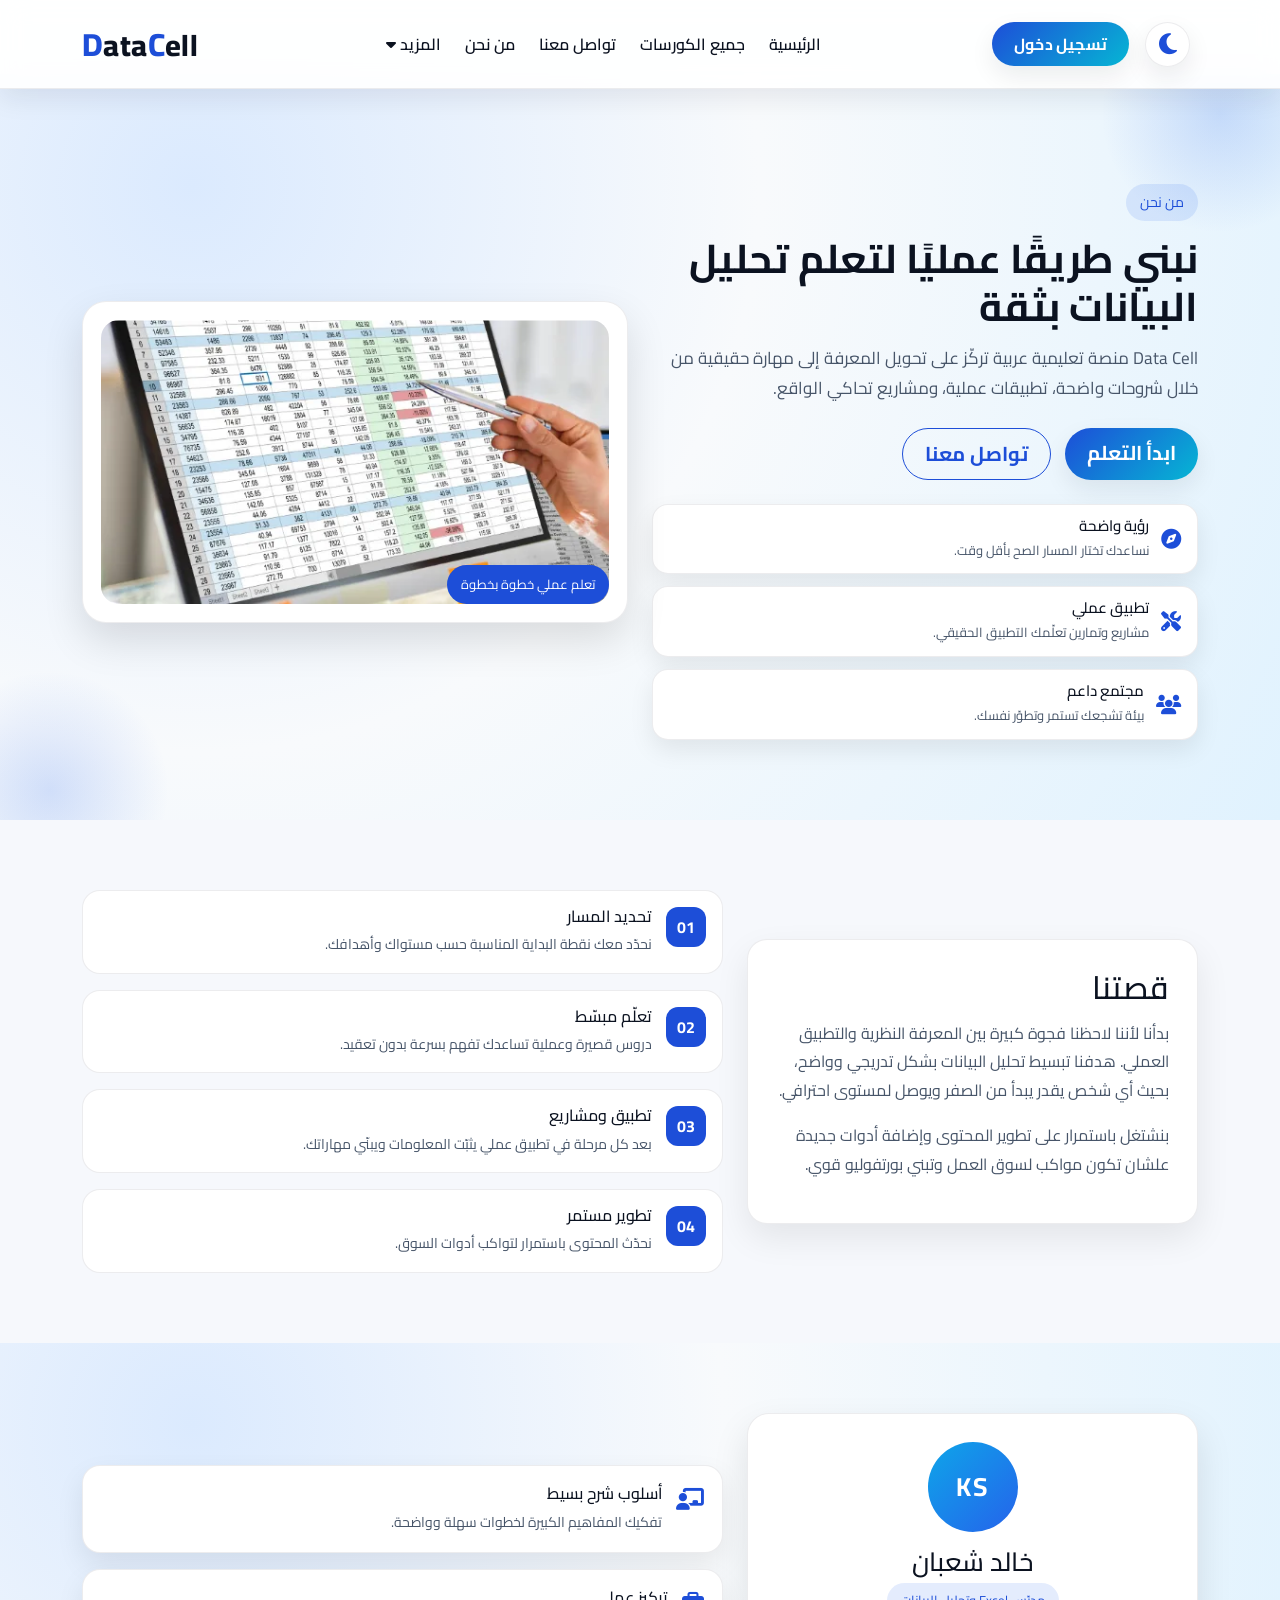
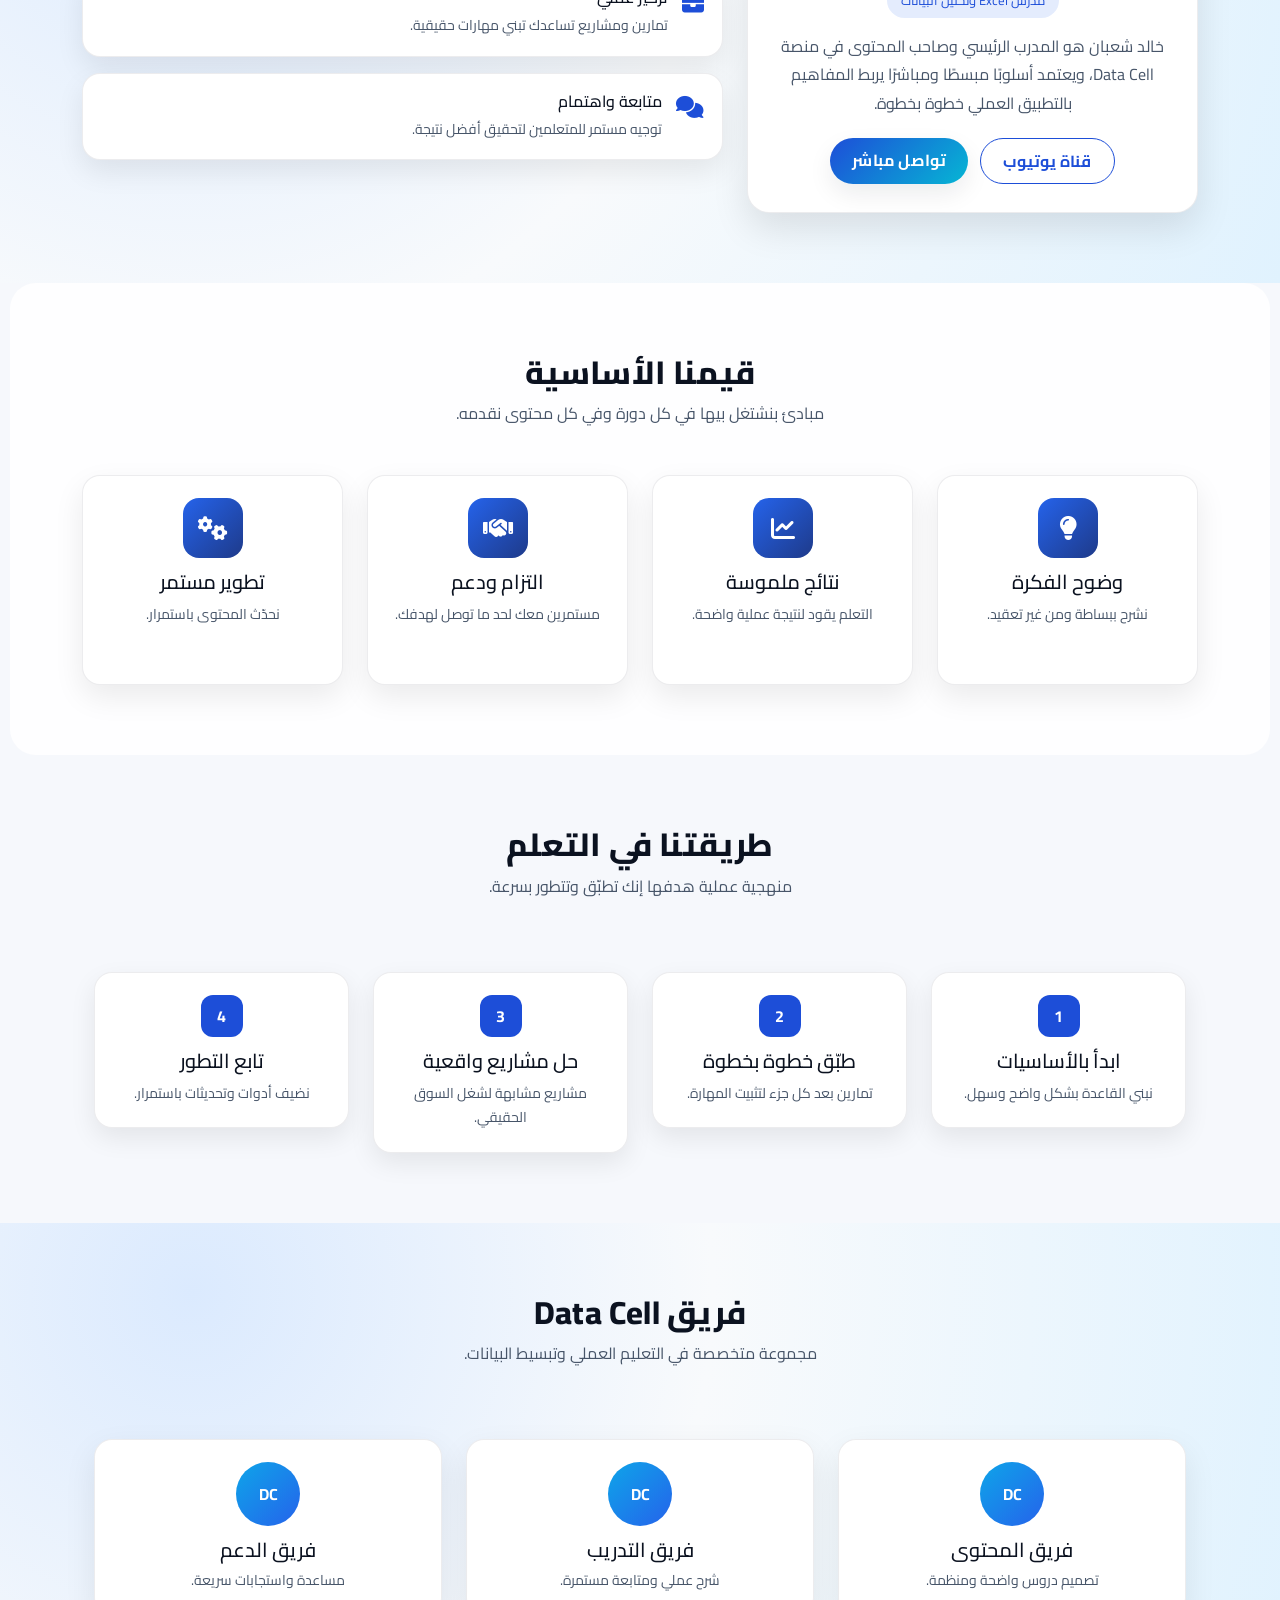
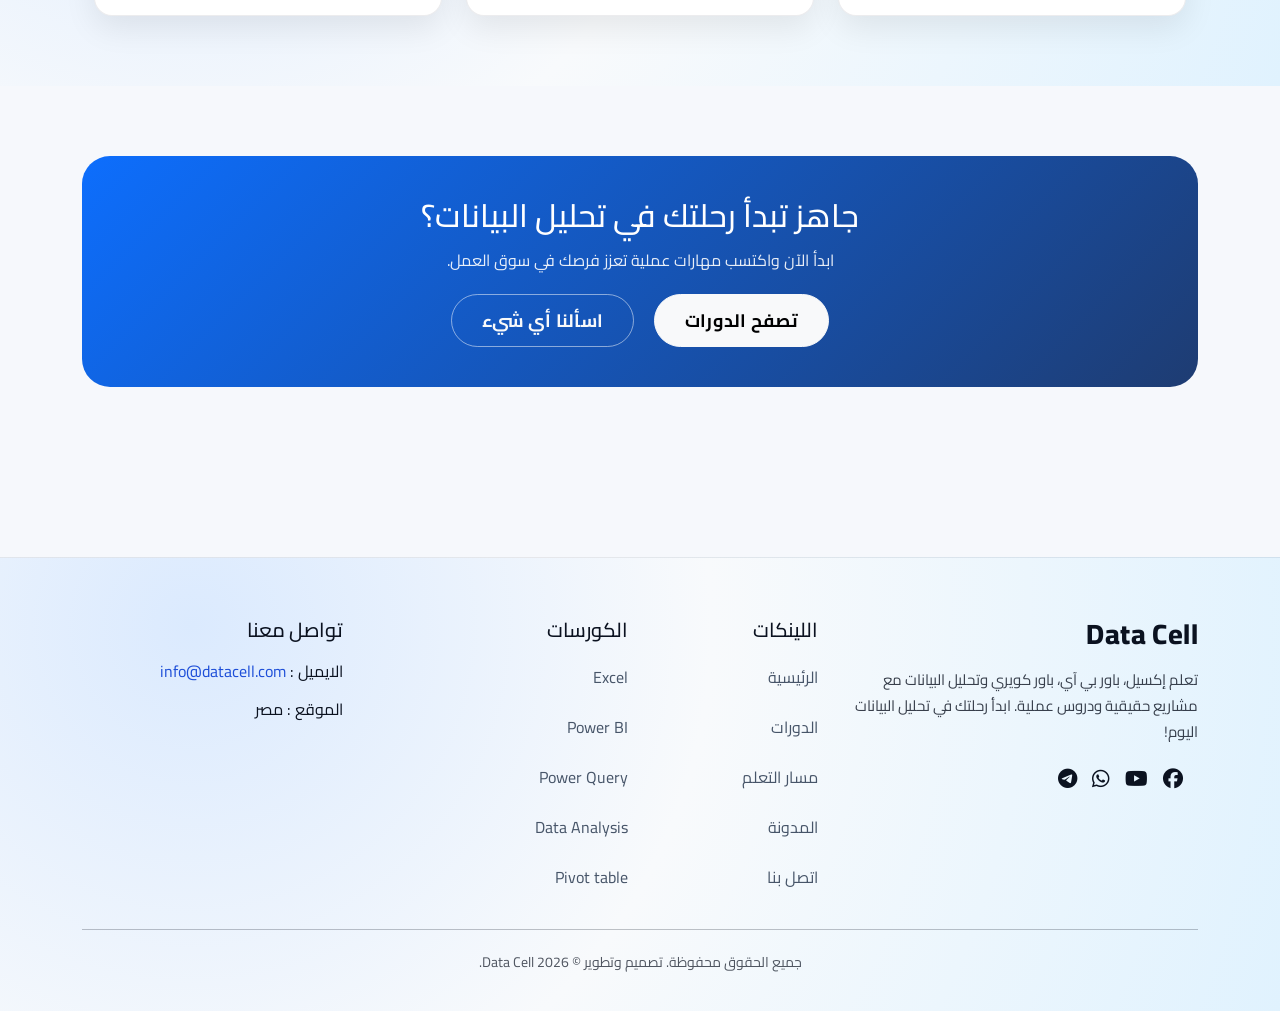
==== commit e7d0326b: "Add files via upload" ====
--- a/about.html
+++ b/about.html
@@ -281,24 +281,32 @@
           <h2>طريقتنا في التعلم</h2>
           <p>منهجية عملية هدفها إنك تطبّق وتتطور بسرعة.</p>
         </div>
-        <div class="method-grid">
-          <div class="method-card"><span>1</span>
-            <h5>ابدأ بالأساسيات</h5>
-            <p>نبني القاعدة بشكل واضح وسهل.</p>
-          </div>
-          <div class="method-card"><span>2</span>
-            <h5>طبّق خطوة بخطوة</h5>
-            <p>تمارين بعد كل جزء لتثبيت المهارة.</p>
-          </div>
-          <div class="method-card"><span>3</span>
-            <h5>حل مشاريع واقعية</h5>
-            <p>مشاريع مشابهة لشغل السوق الحقيقي.</p>
-          </div>
-          <div class="method-card"><span>4</span>
-            <h5>تابع التطور</h5>
-            <p>نضيف أدوات وتحديثات باستمرار.</p>
-          </div>
-        </div>
+        <div class="row g-4 method-grid">
+          <div class="col-md-6 col-lg-3">
+            <div class="method-card"><span>1</span>
+              <h5>ابدأ بالأساسيات</h5>
+              <p>نبني القاعدة بشكل واضح وسهل.</p>
+            </div>
+          </div>
+          <div class="col-md-6 col-lg-3">
+            <div class="method-card"><span>2</span>
+              <h5>طبّق خطوة بخطوة</h5>
+              <p>تمارين بعد كل جزء لتثبيت المهارة.</p>
+            </div>
+          </div>
+          <div class="col-md-6 col-lg-3">
+            <div class="method-card"><span>3</span>
+              <h5>حل مشاريع واقعية</h5>
+              <p>مشاريع مشابهة لشغل السوق الحقيقي.</p>
+            </div>
+          </div>
+          <div class="col-md-6 col-lg-3">
+            <div class="method-card"><span>4</span>
+              <h5>تابع التطور</h5>
+              <p>نضيف أدوات وتحديثات باستمرار.</p>
+            </div>
+          </div>
+        </div>
       </div>
     </section>
     <section class="about-team">
@@ -307,23 +315,29 @@
           <h2>فريق Data Cell</h2>
           <p>مجموعة متخصصة في التعليم العملي وتبسيط البيانات.</p>
         </div>
-        <div class="team-grid">
-          <div class="team-card">
-            <div class="team-avatar">DC</div>
-            <h5>فريق المحتوى</h5>
-            <p>تصميم دروس واضحة ومنظمة.</p>
-          </div>
-          <div class="team-card">
-            <div class="team-avatar">DC</div>
-            <h5>فريق التدريب</h5>
-            <p>شرح عملي ومتابعة مستمرة.</p>
-          </div>
-          <div class="team-card">
-            <div class="team-avatar">DC</div>
-            <h5>فريق الدعم</h5>
-            <p>مساعدة واستجابات سريعة.</p>
-          </div>
-        </div>
+        <div class="row g-4 team-grid">
+          <div class="col-md-6 col-lg-4">
+            <div class="team-card">
+              <div class="team-avatar">DC</div>
+              <h5>فريق المحتوى</h5>
+              <p>تصميم دروس واضحة ومنظمة.</p>
+            </div>
+          </div>
+          <div class="col-md-6 col-lg-4">
+            <div class="team-card">
+              <div class="team-avatar">DC</div>
+              <h5>فريق التدريب</h5>
+              <p>شرح عملي ومتابعة مستمرة.</p>
+            </div>
+          </div>
+          <div class="col-md-6 col-lg-4">
+            <div class="team-card">
+              <div class="team-avatar">DC</div>
+              <h5>فريق الدعم</h5>
+              <p>مساعدة واستجابات سريعة.</p>
+            </div>
+          </div>
+        </div>
       </div>
     </section>
     <section class="about-cta">
@@ -395,4 +409,4 @@
   <script src="js/pages/about.js" defer></script>
 </body>
 
-</html>+</html>
--- a/css/main.css
+++ b/css/main.css
@@ -198,8 +198,8 @@
   #links .login-mobile {
     display: block;
     width: 90%;
-    position: absolute;
-    bottom: 0;
+    /* position: relative;
+    bottom: 0; */
     margin-bottom: 20px;
   }
 }
@@ -253,10 +253,12 @@
     gap: 15px;
     text-align: center !important;
     justify-content: center;
+    
   }
 
   .drop-down-list {
     position: static;
+    z-index: 100;
   }
   .navbar-toggler {
     display: flex;
@@ -837,6 +839,11 @@
   transition:
     transform 0.2s ease,
     box-shadow 0.2s ease;
+}
+
+.navbar-toggler {
+  display: flex;
+  align-items: center;
 }
 
 .navbar-toggler:hover,
@@ -1081,225 +1088,227 @@
   }
 }
 
-@media (prefers-reduced-motion: reduce) {
-  * {
-    animation: none !important;
-    transition: none !important;
-  }
-}
-
-/* ==== Premium UI System ==== */
-
-:root {
-  --primary: #1d4ed8;
-  --primary-hover: #1e40af;
-  --accent: #06b6d4;
-  --accent-warm: #f59e0b;
-  --text-main: #0b1220;
-  --text-second: #475569;
-  --bg-body: #f6f8fc;
-  --bg-card: #ffffff;
-  --border: rgba(15, 23, 42, 0.08);
-  --base-variant: rgba(255, 255, 255, 0.9);
-  --overlay: rgba(15, 23, 42, 0.08);
-  --second-background: radial-gradient(
-    circle at 15% 15%,
-    #dbeafe 0%,
-    #f8fafc 45%,
-    #e0f2fe 100%
-  );
-  --radius-sm: 12px;
-  --radius-md: 18px;
-  --radius-lg: 28px;
-  --shadow-sm: 0 10px 24px rgba(15, 23, 42, 0.08);
-  --shadow-md: 0 18px 45px rgba(15, 23, 42, 0.12);
-  --shadow-lg: 0 35px 80px rgba(15, 23, 42, 0.18);
-  --ease-out: cubic-bezier(0.16, 1, 0.3, 1);
-}
-
-.darkmode {
-  --primary: #60a5fa;
-  --primary-hover: #3b82f6;
-  --accent: #22d3ee;
-  --accent-warm: #fbbf24;
-  --text-main: #f8fafc;
-  --text-second: #cbd5f5;
-  --bg-body: #0b1220;
-  --bg-card: #121b2e;
-  --border: rgba(148, 163, 184, 0.22);
-  --base-variant: rgba(15, 23, 42, 0.8);
-  --overlay: rgba(15, 23, 42, 0.75);
-  --second-background: radial-gradient(
-    circle at 15% 15%,
-    rgba(96, 165, 250, 0.2) 0%,
-    #0b1220 45%,
-    #0f172a 100%
-  );
-  --shadow-sm: 0 12px 26px rgba(0, 0, 0, 0.35);
-  --shadow-md: 0 24px 55px rgba(0, 0, 0, 0.45);
-  --shadow-lg: 0 40px 90px rgba(0, 0, 0, 0.55);
-}
-
-body {
-  background: var(--bg-body);
-  text-rendering: optimizeLegibility;
-  -webkit-font-smoothing: antialiased;
-  opacity: 0;
-  transition: opacity 0.45s ease;
-}
-
-body.page-loaded {
-  opacity: 1;
-}
-
-body::before {
-  content: '';
-  position: fixed;
-  inset: 0;
-  background: radial-gradient(
-    circle at 10% 10%,
-    rgba(37, 99, 235, 0.12),
-    transparent 45%
-  );
-  pointer-events: none;
-  z-index: -1;
-}
-
-::selection {
-  background: rgba(29, 78, 216, 0.2);
-}
-
-a,
-button,
-.btn,
-.nav-link {
-  transition: all 0.3s var(--ease-out);
-}
-
-.btn {
-  border-radius: 999px;
-  font-weight: 700;
-  letter-spacing: 0.2px;
-}
-
-.btn-primary {
-  background: linear-gradient(135deg, var(--primary), var(--accent));
-  border: none;
-  box-shadow: var(--shadow-sm);
-}
-
-.btn-primary:hover,
-.btn-primary:focus {
-  transform: translateY(-2px);
-  box-shadow: var(--shadow-md);
-}
-
-.btn-outline-primary {
-  border-color: var(--primary);
-  color: var(--primary);
-}
-
-.btn-outline-primary:hover,
-.btn-outline-primary:focus {
-  background: rgba(29, 78, 216, 0.12);
-}
-
-.navbar {
-  background: var(--base-variant);
-  border-bottom: 1px solid var(--border);
-  box-shadow: var(--shadow-sm);
-  backdrop-filter: blur(14px);
-}
-
-.card,
-.course-card,
-.post-card,
-.feature-tile,
-.most-course-card,
-.project-file-card,
-.contact-card,
-.about-card,
-.team-card,
-.method-card,
-.quiz-shell,
-.quiz-topic-card,
-.quick-card,
-.auth-card {
-  background: var(--bg-card);
-  border: 1px solid var(--border);
-  border-radius: var(--radius-md);
-  box-shadow: var(--shadow-sm);
-  transition:
-    transform 0.4s var(--ease-out),
-    box-shadow 0.4s var(--ease-out);
-}
-
-.card:hover,
-.course-card:hover,
-.post-card:hover,
-.feature-tile:hover,
-.most-course-card:hover,
-.project-file-card:hover,
-.contact-card:hover,
-.about-card:hover,
-.team-card:hover,
-.method-card:hover,
-.quiz-shell:hover,
-.quiz-topic-card:hover,
-.quick-card:hover {
-  transform: translateY(-6px);
-  box-shadow: var(--shadow-md);
-}
-
-.form-control:focus,
-.form-select:focus,
-input:focus,
-textarea:focus {
-  border-color: var(--primary);
-  box-shadow: 0 0 0 0.2rem rgba(29, 78, 216, 0.18);
-}
-
-[data-aos] {
-  transition-timing-function: var(--ease-out);
-}
-
-/* preloader */
-
-.preloader {
-  position: fixed;
-  inset: 0;
-  display: flex;
-  flex-direction: column;
-  gap: 16px;
-  align-items: center;
-  justify-content: center;
-  background: var(--bg-body);
-  z-index: 99999;
-  transition: opacity 0.45s ease, visibility 0.45s ease;
-}
-
-.preloader.is-hidden {
-  opacity: 0;
-  visibility: hidden;
-}
-
-.preloader__spinner {
-  width: 52px;
-  height: 52px;
-  border-radius: 50%;
-  border: 3px solid rgba(29, 78, 216, 0.2);
-  border-top-color: var(--primary);
-  animation: spin 1s linear infinite;
-}
-
-.preloader__text {
-  font-size: 14px;
-  letter-spacing: 1px;
-  color: var(--text-second);
-}
-
-@keyframes spin {
-  to {
-    transform: rotate(360deg);
-  }
-}
+@media (prefers-reduced-motion: reduce) {
+  * {
+    animation: none !important;
+    transition: none !important;
+  }
+}
+
+/* ==== Premium UI System ==== */
+
+:root {
+  --primary: #1d4ed8;
+  --primary-hover: #1e40af;
+  --accent: #06b6d4;
+  --accent-warm: #f59e0b;
+  --text-main: #0b1220;
+  --text-second: #475569;
+  --bg-body: #f6f8fc;
+  --bg-card: #ffffff;
+  --border: rgba(15, 23, 42, 0.08);
+  --base-variant: rgba(255, 255, 255, 0.9);
+  --overlay: rgba(15, 23, 42, 0.08);
+  --second-background: radial-gradient(
+    circle at 15% 15%,
+    #dbeafe 0%,
+    #f8fafc 45%,
+    #e0f2fe 100%
+  );
+  --radius-sm: 12px;
+  --radius-md: 18px;
+  --radius-lg: 28px;
+  --shadow-sm: 0 10px 24px rgba(15, 23, 42, 0.08);
+  --shadow-md: 0 18px 45px rgba(15, 23, 42, 0.12);
+  --shadow-lg: 0 35px 80px rgba(15, 23, 42, 0.18);
+  --ease-out: cubic-bezier(0.16, 1, 0.3, 1);
+}
+
+.darkmode {
+  --primary: #60a5fa;
+  --primary-hover: #3b82f6;
+  --accent: #22d3ee;
+  --accent-warm: #fbbf24;
+  --text-main: #f8fafc;
+  --text-second: #cbd5f5;
+  --bg-body: #0b1220;
+  --bg-card: #121b2e;
+  --border: rgba(148, 163, 184, 0.22);
+  --base-variant: rgba(15, 23, 42, 0.8);
+  --overlay: rgba(15, 23, 42, 0.75);
+  --second-background: radial-gradient(
+    circle at 15% 15%,
+    rgba(96, 165, 250, 0.2) 0%,
+    #0b1220 45%,
+    #0f172a 100%
+  );
+  --shadow-sm: 0 12px 26px rgba(0, 0, 0, 0.35);
+  --shadow-md: 0 24px 55px rgba(0, 0, 0, 0.45);
+  --shadow-lg: 0 40px 90px rgba(0, 0, 0, 0.55);
+}
+
+body {
+  background: var(--bg-body);
+  text-rendering: optimizeLegibility;
+  -webkit-font-smoothing: antialiased;
+  opacity: 0;
+  transition: opacity 0.45s ease;
+}
+
+body.page-loaded {
+  opacity: 1;
+}
+
+body::before {
+  content: '';
+  position: fixed;
+  inset: 0;
+  background: radial-gradient(
+    circle at 10% 10%,
+    rgba(37, 99, 235, 0.12),
+    transparent 45%
+  );
+  pointer-events: none;
+  z-index: -1;
+}
+
+::selection {
+  background: rgba(29, 78, 216, 0.2);
+}
+
+a,
+button,
+.btn,
+.nav-link {
+  transition: all 0.3s var(--ease-out);
+}
+
+.btn {
+  border-radius: 999px;
+  font-weight: 700;
+  letter-spacing: 0.2px;
+}
+
+.btn-primary {
+  background: linear-gradient(135deg, var(--primary), var(--accent));
+  border: none;
+  box-shadow: var(--shadow-sm);
+}
+
+.btn-primary:hover,
+.btn-primary:focus {
+  transform: translateY(-2px);
+  box-shadow: var(--shadow-md);
+}
+
+.btn-outline-primary {
+  border-color: var(--primary);
+  color: var(--primary);
+}
+
+.btn-outline-primary:hover,
+.btn-outline-primary:focus {
+  background: rgba(29, 78, 216, 0.12);
+}
+
+.navbar {
+  background: var(--base-variant);
+  border-bottom: 1px solid var(--border);
+  box-shadow: var(--shadow-sm);
+  backdrop-filter: blur(14px);
+}
+
+.card,
+.course-card,
+.post-card,
+.feature-tile,
+.most-course-card,
+.project-file-card,
+.contact-card,
+.about-card,
+.team-card,
+.method-card,
+.quiz-shell,
+.quiz-topic-card,
+.quick-card,
+.auth-card {
+  background: var(--bg-card);
+  border: 1px solid var(--border);
+  border-radius: var(--radius-md);
+  box-shadow: var(--shadow-sm);
+  transition:
+    transform 0.4s var(--ease-out),
+    box-shadow 0.4s var(--ease-out);
+}
+
+.card:hover,
+.course-card:hover,
+.post-card:hover,
+.feature-tile:hover,
+.most-course-card:hover,
+.project-file-card:hover,
+.contact-card:hover,
+.about-card:hover,
+.team-card:hover,
+.method-card:hover,
+.quiz-shell:hover,
+.quiz-topic-card:hover,
+.quick-card:hover {
+  transform: translateY(-6px);
+  box-shadow: var(--shadow-md);
+}
+
+.form-control:focus,
+.form-select:focus,
+input:focus,
+textarea:focus {
+  border-color: var(--primary);
+  box-shadow: 0 0 0 0.2rem rgba(29, 78, 216, 0.18);
+}
+
+[data-aos] {
+  transition-timing-function: var(--ease-out);
+}
+
+/* preloader */
+
+.preloader {
+  position: fixed;
+  inset: 0;
+  display: flex;
+  flex-direction: column;
+  gap: 16px;
+  align-items: center;
+  justify-content: center;
+  background: var(--bg-body);
+  z-index: 99999;
+  transition:
+    opacity 0.45s ease,
+    visibility 0.45s ease;
+}
+
+.preloader.is-hidden {
+  opacity: 0;
+  visibility: hidden;
+}
+
+.preloader__spinner {
+  width: 52px;
+  height: 52px;
+  border-radius: 50%;
+  border: 3px solid rgba(29, 78, 216, 0.2);
+  border-top-color: var(--primary);
+  animation: spin 1s linear infinite;
+}
+
+.preloader__text {
+  font-size: 14px;
+  letter-spacing: 1px;
+  color: var(--text-second);
+}
+
+@keyframes spin {
+  to {
+    transform: rotate(360deg);
+  }
+}
--- a/css/pages/about.css
+++ b/css/pages/about.css
@@ -302,16 +302,14 @@
   font-size: 14px;
 }
 
-.about-method {
-  padding: 70px 0;
-  color: var(--text-main);
-}
-
-.method-grid {
-  display: grid;
-  grid-template-columns: repeat(4, minmax(0, 1fr));
-  gap: 16px;
-}
+.about-method {
+  padding: 70px 0;
+  color: var(--text-main);
+}
+
+.method-grid {
+  margin: 0;
+}
 
 .method-card {
   background: var(--bg-card);
@@ -346,17 +344,15 @@
   font-size: 14px;
 }
 
-.about-team {
-  background: var(--second-background);
-  padding: 70px 0;
-  color: var(--text-main);
-}
-
-.team-grid {
-  display: grid;
-  grid-template-columns: repeat(3, minmax(0, 1fr));
-  gap: 16px;
-}
+.about-team {
+  background: var(--second-background);
+  padding: 70px 0;
+  color: var(--text-main);
+}
+
+.team-grid {
+  margin: 0;
+}
 
 .team-card {
   background: var(--bg-card);
@@ -364,6 +360,7 @@
   border-radius: 18px;
   padding: 22px;
   text-align: center;
+  transition: 0.3s;
   box-shadow: 0 12px 32px rgba(0, 0, 0, 0.08);
 }
 
@@ -413,15 +410,8 @@
   opacity: 0.9;
 }
 
-@media (max-width: 992px) {
-  .method-grid {
-    grid-template-columns: repeat(2, minmax(0, 1fr));
-  }
-
-  .team-grid {
-    grid-template-columns: repeat(2, minmax(0, 1fr));
-  }
-}
+@media (max-width: 992px) {
+}
 
 @media (max-width: 576px) {
   .about-hero {
@@ -434,12 +424,7 @@
     margin-top: 12px;
   }
 
-  .founder-card {
-    padding: 22px;
-  }
-
-  .method-grid,
-  .team-grid {
-    grid-template-columns: 1fr;
-  }
-}
+  .founder-card {
+    padding: 22px;
+  }
+}
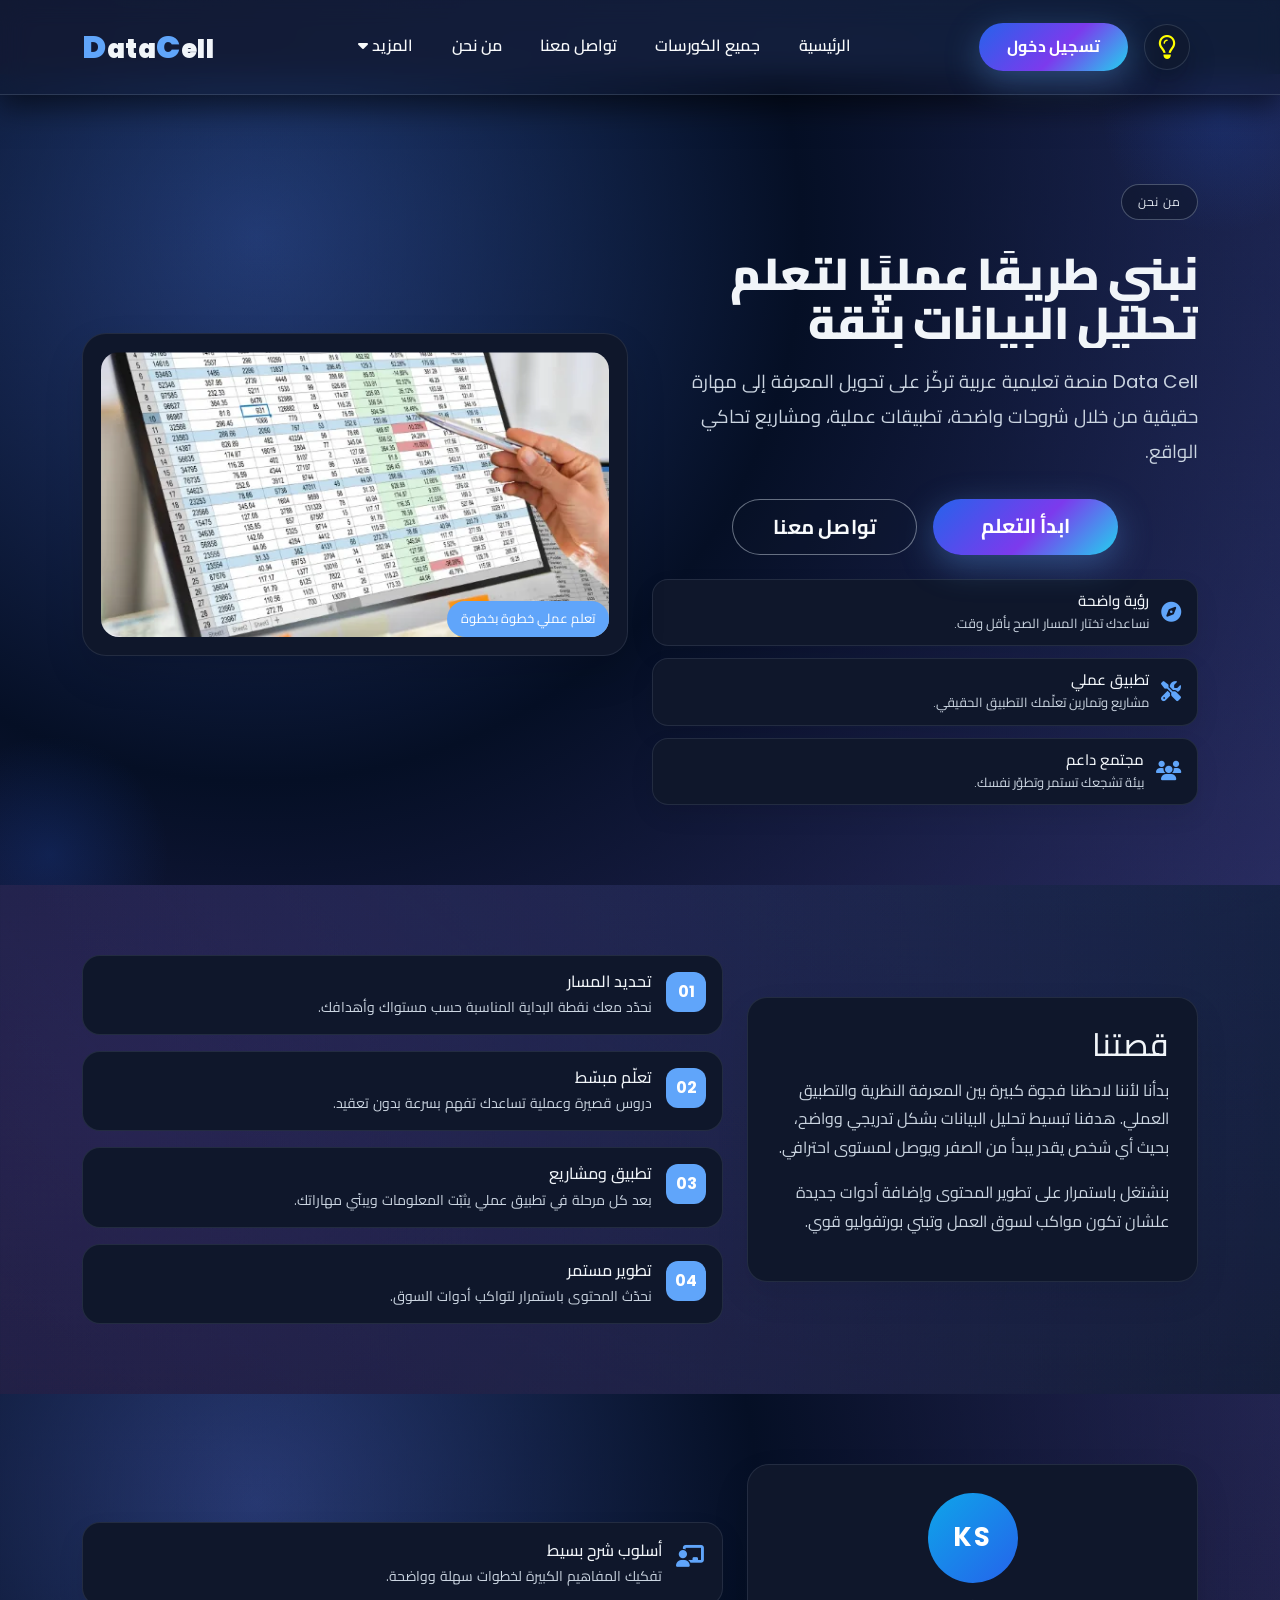
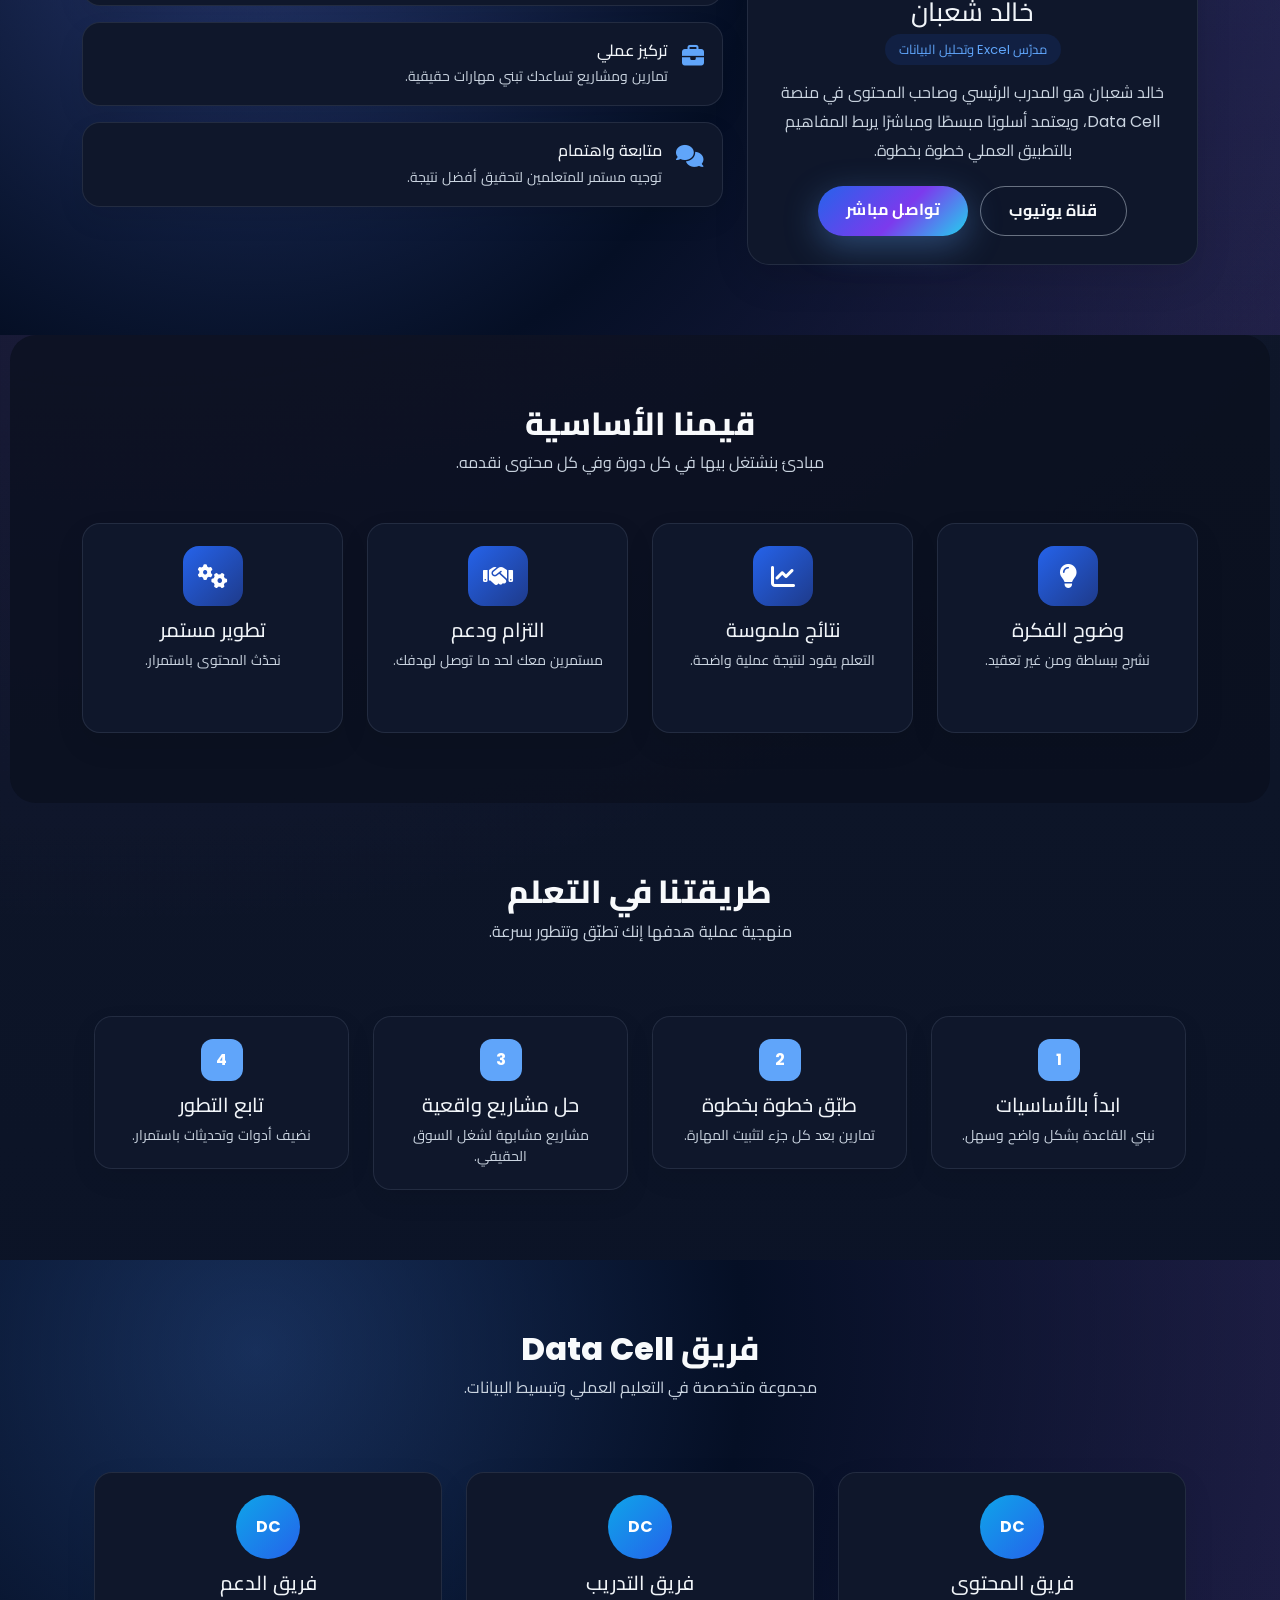
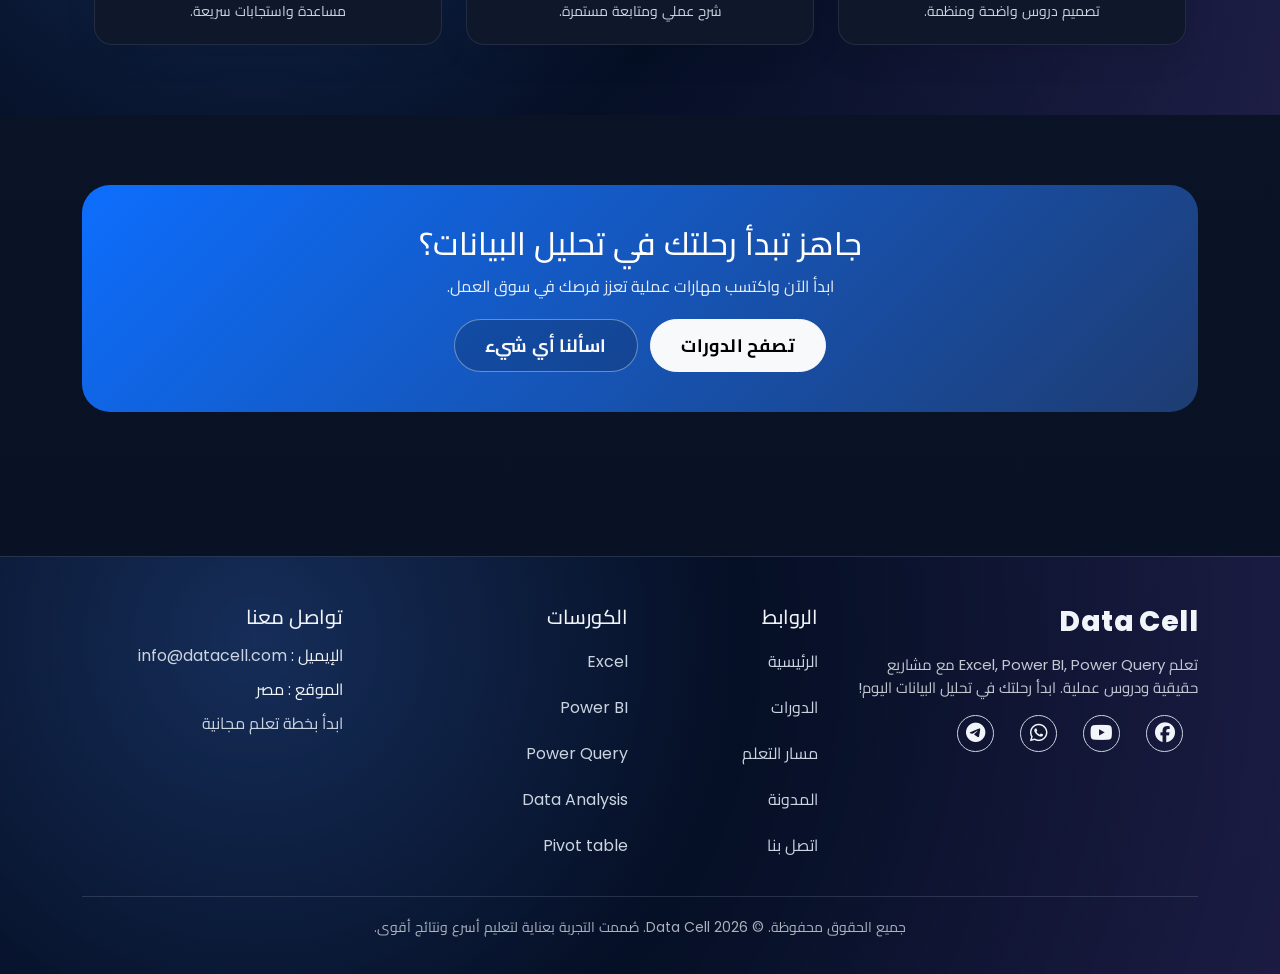
==== commit 21283f4b: "Add files via upload" ====
--- a/about.html
+++ b/about.html
@@ -1,286 +1,286 @@
-﻿<!DOCTYPE html>
-<html lang="ar" dir="rtl">
-
-<head>
-  <meta charset="UTF-8">
-  <meta name="viewport" content="width=device-width, initial-scale=1.0">
-  <meta name="description" content="تعرف على رؤية ورسالة أكاديمية Data Cell وفريق العمل ونهج التعلم العملي.">
-  <meta name="keywords"
-    content="data analysis, Excel, Power BI, Power Query, data analytics, learning platform, Pivot Table, dashboard">
-  <meta name="author" content="Khaled Shaaban">
-  <meta name="theme-color" content="#2563eb">
-  <meta name="robots" content="index, follow">
-  <link rel="canonical" href="https://abdokhaledshaaban.github.io/data_cell/about.html">
-  <meta property="og:locale" content="ar_EG">
-  <meta property="og:url" content="https://abdokhaledshaaban.github.io/data_cell/about.html">
-  <meta property="og:site_name" content="Data Cell">
-  <meta property="og:title" content="Data Cell | من نحن">
-  <meta property="og:type" content="website">
-  <meta property="og:image" content="https://abdokhaledshaaban.github.io/data_cell/img/hero.webp">
-  <meta property="og:image:alt" content="Data Cell platform preview">
-  <meta property="og:description" content="تعرف على رؤية ورسالة أكاديمية Data Cell وفريق العمل ونهج التعلم العملي.">
-  <meta name="twitter:title" content="Data Cell | من نحن">
-  <meta name="twitter:description" content="تعرف على رؤية ورسالة أكاديمية Data Cell وفريق العمل ونهج التعلم العملي.">
-  <meta name="twitter:card" content="summary_large_image">
-  <meta name="twitter:image" content="https://abdokhaledshaaban.github.io/data_cell/img/hero.webp">
-  <meta name="twitter:image:alt" content="Data Cell platform preview">
-  <script type="application/ld+json">
-    {
-      "@context": "https://schema.org",
-      "@type": "EducationalOrganization",
-      "name": "Data Cell",
-      "url": "https://abdokhaledshaaban.github.io/data_cell/",
-      "logo": "https://abdokhaledshaaban.github.io/data_cell/img/apple-touch-icon.png",
-      "sameAs": [
-        "https://www.facebook.com/share/1FXn8WjE4s/",
-        "https://www.youtube.com/@khaledshaaban",
-        "https://chat.whatsapp.com/BG29xzeOdV8DOxjk9hb5Yo",
-        "https://t.me/onlineeducationkhaled"
-      ]
-    }
-  </script>
-  <script type="application/ld+json">
-    {
-      "@context": "https://schema.org",
-      "@type": "WebSite",
-      "name": "Data Cell",
-      "url": "https://abdokhaledshaaban.github.io/data_cell/",
-      "potentialAction": {
-        "@type": "SearchAction",
-        "target": "https://abdokhaledshaaban.github.io/data_cell/search/?q={search_term_string}",
-        "query-input": "required name=search_term_string"
-      }
-    }
-  </script>
-  <link rel="icon" href="img/favicon-32.png" sizes="32x32" type="image/png">
-  <link rel="icon" href="img/favicon-16.png" sizes="16x16" type="image/png">
-  <link rel="apple-touch-icon" href="img/apple-touch-icon.png">
-  <link rel="preconnect" href="https://fonts.googleapis.com">
-  <link rel="preconnect" href="https://fonts.gstatic.com" crossorigin>
-  <link rel="preload" as="style"
-    href="https://fonts.googleapis.com/css2?family=Cairo:wght@300;400;500;600;700;800&family=Changa:wght@300;400;500;600;700&display=swap">
-  <link rel="stylesheet"
-    href="https://fonts.googleapis.com/css2?family=Cairo:wght@300;400;500;600;700;800&family=Changa:wght@300;400;500;600;700&display=swap">
-  <link rel="preconnect" href="https://cdnjs.cloudflare.com" crossorigin>
-  <link rel="stylesheet" href="https://cdnjs.cloudflare.com/ajax/libs/font-awesome/6.5.0/css/all.min.css">
-  <link rel="stylesheet" href="css/bootstrap.min.css">
-  <link rel="stylesheet" href="https://unpkg.com/aos@2.3.4/dist/aos.css">
-  <link rel="stylesheet" href="css/main.css">
-  <link rel="stylesheet" href="css/pages/about.css">
-  <title>Data Cell | من نحن</title>
-</head>
-
-<body>
-  <div class="preloader" aria-hidden="true">
-    <div class="preloader__spinner"></div>
-    <span class="preloader__text">???? ???????</span>
-  </div>
-  <nav dir="ltr" class="navbar navbar-expand-lg fixed-top" aria-label="?????? ???????">
-    <div class="container"><a href="index.html" class="navbar-brand"><span>D</span>ata<span>C</span>ell
-      </a>
-      <div class="d-flex align-items-center ms-auto order-lg-2 gap-3">
-        <div class="login"><a href="login.html" class="btn btn-primary login-btn">تسجيل دخول</a></div><button
-          id="theme-switch" class="me-2" type="button" aria-label="????? ????? ??????"><i
-            class="fa-solid fa-moon"></i><i class="fa-regular fa-lightbulb"></i></button><button class="navbar-toggler"
-          type="button" aria-label="??? ???????" aria-controls="links" aria-expanded="false"><i
-            class="fa-solid fa-bars-staggered"></i></button>
-      </div>
-      <div dir="rtl" class="navbar-collapse justify-content-lg-center order-lg-1" id="links"><button class="nav-close"
-          type="button" aria-label="????? ???????"><i class="fa-solid fa-xmark"></i></button>
-        <ul class="navbar-nav text-start text-lg-center gap-lg-2">
-          <li class="nav-item"><a href="index.html" class="nav-link">الرئيسية</a></li>
-          <li class="nav-item"><a href="courses.html" class="nav-link">جميع الكورسات</a></li>
-          <li class="nav-item"><a href="contact.html" class="nav-link">تواصل معنا</a></li>
-          <li class="nav-item"><a href="about.html" class="nav-link">من نحن</a></li>
-          <li class="nav-item drop-down"><a href="javascript:void(0)" id="navbarDropdown" class="nav-link"
-              aria-haspopup="true" aria-expanded="false" aria-controls="nav-more-menu">المزيد <i
-                class="fa-solid fa-caret-down"></i></a>
-            <ul class="drop-down-list navbar-nav" id="nav-more-menu" role="menu" aria-hidden="true">
-              <li class="nav-item"><a href="projects.html" class="nav-link">مشاريع</a></li>
-              <li class="nav-item"><a href="quiz.html" class="nav-link">إختبارات</a></li>
-              <li class="nav-item"><a href="learning_path.html" class="nav-link">مسار التعلم</a></li>
-              <li class="nav-item"><a href="blog.html" class="nav-link">blog</a></li>
-              <li class="nav-item"><a href="ai_chat.html" class="nav-link">AI chat</a></li>
-              <li class="nav-item"><a href="index.html#faq" class="nav-link">FAQ</a></li>
-            </ul>
-          </li>
-        </ul>
-        <div class="login-mobile" style="display:none;"><a href="login.html" class="btn btn-primary w-100">تسجيل
-            دخول</a></div>
-      </div>
-    </div>
-  </nav><button id="myBtn"><i class="fa-solid fa-arrow-up"></i></button>
-  <main id="main">
-    <section class="about-hero">
-      <div class="container">
-        <div class="row align-items-center g-4">
-          <div class="col-lg-6"><span class="hero-eyebrow">من نحن</span>
-            <h1 class="hero-title">نبني طريقًا عمليًا لتعلم تحليل البيانات بثقة</h1>
-            <p class="hero-text">
-              Data Cell منصة تعليمية عربية تركّز على تحويل المعرفة إلى مهارة حقيقية من خلال شروحات واضحة، تطبيقات عملية،
-              ومشاريع تحاكي الواقع.
-            </p>
-            <div class="hero-actions"><a href="courses.html" class="btn btn-primary btn-lg">ابدأ التعلم</a><a
-                href="contact.html" class="btn btn-outline-light btn-lg">تواصل معنا</a></div>
-            <div class="about-highlights">
-              <div class="highlight-card"><i class="fa-solid fa-compass"></i>
-                <div>
-                  <h6>رؤية واضحة</h6>
-                  <p>نساعدك تختار المسار الصح بأقل وقت.</p>
-                </div>
-              </div>
-              <div class="highlight-card"><i class="fa-solid fa-screwdriver-wrench"></i>
-                <div>
-                  <h6>تطبيق عملي</h6>
-                  <p>مشاريع وتمارين تعلّمك التطبيق الحقيقي.</p>
-                </div>
-              </div>
-              <div class="highlight-card"><i class="fa-solid fa-users"></i>
-                <div>
-                  <h6>مجتمع داعم</h6>
-                  <p>بيئة تشجعك تستمر وتطوّر نفسك.</p>
-                </div>
-              </div>
-            </div>
-          </div>
-          <div class="col-lg-6">
-            <div class="about-hero-media"><img src="img/hero.webp" alt="منصة Data Cell" loading="lazy"
-                decoding="async"><span class="media-badge">تعلم عملي خطوة بخطوة</span></div>
-          </div>
-        </div>
-      </div>
-    </section>
-    <section class="about-story">
-      <div class="container">
-        <div class="row g-4 align-items-center">
-          <div class="col-lg-5">
-            <div class="story-card">
-              <h2>قصتنا</h2>
-              <p>
-                بدأنا لأننا لاحظنا فجوة كبيرة بين المعرفة النظرية والتطبيق العملي. هدفنا تبسيط تحليل البيانات بشكل
-                تدريجي وواضح، بحيث أي شخص يقدر يبدأ من الصفر ويوصل لمستوى احترافي.
-              </p>
-              <p>
-                بنشتغل باستمرار على تطوير المحتوى وإضافة أدوات جديدة علشان تكون مواكب لسوق العمل وتبني بورتفوليو قوي.
-              </p>
-            </div>
-          </div>
-          <div class="col-lg-7">
-            <div class="story-steps">
-              <div class="story-step"><span>01</span>
-                <div>
-                  <h5>تحديد المسار</h5>
-                  <p>نحدّد معك نقطة البداية المناسبة حسب مستواك وأهدافك.</p>
-                </div>
-              </div>
-              <div class="story-step"><span>02</span>
-                <div>
-                  <h5>تعلّم مبسّط</h5>
-                  <p>دروس قصيرة وعملية تساعدك تفهم بسرعة بدون تعقيد.</p>
-                </div>
-              </div>
-              <div class="story-step"><span>03</span>
-                <div>
-                  <h5>تطبيق ومشاريع</h5>
-                  <p>بعد كل مرحلة في تطبيق عملي يثبّت المعلومات ويبنّي مهاراتك.</p>
-                </div>
-              </div>
-              <div class="story-step"><span>04</span>
-                <div>
-                  <h5>تطوير مستمر</h5>
-                  <p>نحدّث المحتوى باستمرار لتواكب أدوات السوق.</p>
-                </div>
-              </div>
-            </div>
-          </div>
-        </div>
-      </div>
-    </section>
-    <section class="about-founder">
-      <div class="container">
-        <div class="row g-4 align-items-center">
-          <div class="col-lg-5">
-            <div class="founder-card">
-              <div class="founder-avatar">KS</div>
-              <h2>خالد شعبان</h2><span class="founder-role">مدرّس Excel وتحليل البيانات</span>
-              <p>
-                خالد شعبان هو المدرب الرئيسي وصاحب المحتوى في منصة Data Cell، ويعتمد أسلوبًا مبسطًا ومباشرًا يربط
-                المفاهيم بالتطبيق العملي خطوة بخطوة.
-              </p>
-              <div class="founder-social"><a href="https://www.youtube.com/@khaledshaaban" class="btn btn-outline-light"
-                  target="_blank" rel="noopener noreferrer">قناة
-                  يوتيوب</a><a href="contact.html" class="btn btn-primary">تواصل مباشر</a></div>
-            </div>
-          </div>
-          <div class="col-lg-7">
-            <div class="founder-highlights">
-              <div class="founder-highlight"><i class="fa-solid fa-chalkboard-user"></i>
-                <div>
-                  <h5>أسلوب شرح بسيط</h5>
-                  <p>تفكيك المفاهيم الكبيرة لخطوات سهلة وواضحة.</p>
-                </div>
-              </div>
-              <div class="founder-highlight"><i class="fa-solid fa-briefcase"></i>
-                <div>
-                  <h5>تركيز عملي</h5>
-                  <p>تمارين ومشاريع تساعدك تبني مهارات حقيقية.</p>
-                </div>
-              </div>
-              <div class="founder-highlight"><i class="fa-solid fa-comments"></i>
-                <div>
-                  <h5>متابعة واهتمام</h5>
-                  <p>توجيه مستمر للمتعلمين لتحقيق أفضل نتيجة.</p>
-                </div>
-              </div>
-            </div>
-          </div>
-        </div>
-      </div>
-    </section>
-    <section class="about-values">
-      <div class="container">
-        <div class="section-head text-center mb-5">
-          <h2>قيمنا الأساسية</h2>
-          <p>مبادئ بنشتغل بيها في كل دورة وفي كل محتوى نقدمه.</p>
-        </div>
-        <div class="row g-4">
-          <div class="col-md-6 col-lg-3">
-            <div class="value-card">
-              <div class="value-icon"><i class="fa-solid fa-lightbulb"></i></div>
-              <h5>وضوح الفكرة</h5>
-              <p>نشرح ببساطة ومن غير تعقيد.</p>
-            </div>
-          </div>
-          <div class="col-md-6 col-lg-3">
-            <div class="value-card">
-              <div class="value-icon"><i class="fa-solid fa-chart-line"></i></div>
-              <h5>نتائج ملموسة</h5>
-              <p>التعلم يقود لنتيجة عملية واضحة.</p>
-            </div>
-          </div>
-          <div class="col-md-6 col-lg-3">
-            <div class="value-card">
-              <div class="value-icon"><i class="fa-solid fa-handshake"></i></div>
-              <h5>التزام ودعم</h5>
-              <p>مستمرين معك لحد ما توصل لهدفك.</p>
-            </div>
-          </div>
-          <div class="col-md-6 col-lg-3">
-            <div class="value-card">
-              <div class="value-icon"><i class="fa-solid fa-gears"></i></div>
-              <h5>تطوير مستمر</h5>
-              <p>نحدّث المحتوى باستمرار.</p>
-            </div>
-          </div>
-        </div>
-      </div>
-    </section>
-    <section class="about-method">
-      <div class="container">
-        <div class="section-head text-center mb-5">
-          <h2>طريقتنا في التعلم</h2>
-          <p>منهجية عملية هدفها إنك تطبّق وتتطور بسرعة.</p>
-        </div>
+﻿<!DOCTYPE html>
+<html lang="ar" dir="rtl">
+
+<head>
+  <meta charset="UTF-8">
+  <meta name="viewport" content="width=device-width, initial-scale=1.0">
+  <meta name="description" content="تعرف على رؤية ورسالة أكاديمية Data Cell وفريق العمل ونهج التعلم العملي.">
+  <meta name="keywords"
+    content="data analysis, Excel, Power BI, Power Query, data analytics, learning platform, Pivot Table, dashboard">
+  <meta name="author" content="Khaled Shaaban">
+  <meta name="theme-color" content="#2563eb">
+  <meta name="robots" content="index, follow">
+  <link rel="canonical" href="https://abdokhaledshaaban.github.io/data_cell/about.html">
+  <meta property="og:locale" content="ar_EG">
+  <meta property="og:url" content="https://abdokhaledshaaban.github.io/data_cell/about.html">
+  <meta property="og:site_name" content="Data Cell">
+  <meta property="og:title" content="Data Cell | من نحن">
+  <meta property="og:type" content="website">
+  <meta property="og:image" content="https://abdokhaledshaaban.github.io/data_cell/img/hero.webp">
+  <meta property="og:image:alt" content="Data Cell platform preview">
+  <meta property="og:description" content="تعرف على رؤية ورسالة أكاديمية Data Cell وفريق العمل ونهج التعلم العملي.">
+  <meta name="twitter:title" content="Data Cell | من نحن">
+  <meta name="twitter:description" content="تعرف على رؤية ورسالة أكاديمية Data Cell وفريق العمل ونهج التعلم العملي.">
+  <meta name="twitter:card" content="summary_large_image">
+  <meta name="twitter:image" content="https://abdokhaledshaaban.github.io/data_cell/img/hero.webp">
+  <meta name="twitter:image:alt" content="Data Cell platform preview">
+  <script type="application/ld+json">
+    {
+      "@context": "https://schema.org",
+      "@type": "EducationalOrganization",
+      "name": "Data Cell",
+      "url": "https://abdokhaledshaaban.github.io/data_cell/",
+      "logo": "https://abdokhaledshaaban.github.io/data_cell/img/apple-touch-icon.png",
+      "sameAs": [
+        "https://www.facebook.com/share/1FXn8WjE4s/",
+        "https://www.youtube.com/@khaledshaaban",
+        "https://chat.whatsapp.com/BG29xzeOdV8DOxjk9hb5Yo",
+        "https://t.me/onlineeducationkhaled"
+      ]
+    }
+  </script>
+  <script type="application/ld+json">
+    {
+      "@context": "https://schema.org",
+      "@type": "WebSite",
+      "name": "Data Cell",
+      "url": "https://abdokhaledshaaban.github.io/data_cell/",
+      "potentialAction": {
+        "@type": "SearchAction",
+        "target": "https://abdokhaledshaaban.github.io/data_cell/search/?q={search_term_string}",
+        "query-input": "required name=search_term_string"
+      }
+    }
+  </script>
+  <link rel="icon" href="img/favicon-32.png" sizes="32x32" type="image/png">
+  <link rel="icon" href="img/favicon-16.png" sizes="16x16" type="image/png">
+  <link rel="apple-touch-icon" href="img/apple-touch-icon.png">
+  <link rel="preconnect" href="https://fonts.googleapis.com">
+  <link rel="preconnect" href="https://fonts.gstatic.com" crossorigin>
+  <link rel="stylesheet"
+    href="https://fonts.googleapis.com/css2?family=Cairo:wght@300;400;500;600;700;800&family=Poppins:wght@300;400;500;600;700&display=swap">
+  <link rel="preconnect" href="https://cdnjs.cloudflare.com" crossorigin>
+  <link rel="stylesheet" href="https://cdnjs.cloudflare.com/ajax/libs/font-awesome/6.5.0/css/all.min.css">
+  <link rel="stylesheet" href="css/bootstrap.min.css">
+  <link rel="stylesheet" href="https://unpkg.com/aos@2.3.4/dist/aos.css">
+  <link rel="stylesheet" href="css/main.css">
+  <link rel="stylesheet" href="css/style.min.css">
+  <link rel="stylesheet" href="css/pages/about.css">
+  <title>Data Cell | من نحن</title>
+</head>
+
+<body class="premium-home">
+  <nav dir="ltr" class="navbar navbar-expand-lg fixed-top premium-navbar" aria-label="قائمة التنقل">
+    <div class="container">
+      <a href="index.html" class="navbar-brand"><span>D</span>ata<span>C</span>ell</a>
+      <div class="d-flex align-items-center ms-auto order-lg-2 gap-3">
+        <div class="login"><a href="login.html" class="btn btn-primary login-btn">تسجيل دخول</a></div>
+        <button id="theme-switch" class="me-2" type="button" aria-label="تبديل الوضع المظلم">
+          <i class="fa-solid fa-moon"></i>
+          <i class="fa-regular fa-lightbulb"></i>
+        </button>
+        <button class="navbar-toggler" type="button" aria-label="فتح القائمة" aria-controls="links"
+          aria-expanded="false">
+          <i class="fa-solid fa-bars-staggered"></i>
+        </button>
+      </div>
+
+      <div dir="rtl" class="navbar-collapse justify-content-lg-center order-lg-1" id="links">
+        <button class="nav-close" type="button" aria-label="إغلاق القائمة"><i class="fa-solid fa-xmark"></i></button>
+        <ul class="navbar-nav text-start text-lg-center gap-lg-2">
+          <li class="nav-item"><a href="index.html" class="nav-link">الرئيسية</a></li>
+          <li class="nav-item"><a href="courses.html" class="nav-link">جميع الكورسات</a></li>
+          <li class="nav-item"><a href="contact.html" class="nav-link">تواصل معنا</a></li>
+          <li class="nav-item"><a href="about.html" class="nav-link">من نحن</a></li>
+          <li class="nav-item drop-down">
+            <a href="javascript:void(0)" id="navbarDropdown" class="nav-link" aria-haspopup="true" aria-expanded="false"
+              aria-controls="nav-more-menu">المزيد <i class="fa-solid fa-caret-down"></i></a>
+            <ul class="drop-down-list navbar-nav" id="nav-more-menu" role="menu" aria-hidden="true">
+              <li class="nav-item"><a href="projects.html" class="nav-link">مشاريع</a></li>
+              <li class="nav-item"><a href="quiz.html" class="nav-link">اختبارات</a></li>
+              <li class="nav-item"><a href="learning_path.html" class="nav-link">مسار التعلم</a></li>
+              <li class="nav-item"><a href="blog.html" class="nav-link">blog</a></li>
+              <li class="nav-item"><a href="ai_chat.html" class="nav-link">AI chat</a></li>
+              <li class="nav-item"><a href="index.html#faq" class="nav-link">FAQ</a></li>
+            </ul>
+          </li>
+        </ul>
+        <div class="login-mobile" style="display:none;"><a href="login.html" class="btn btn-primary w-100">تسجيل
+            دخول</a></div>
+      </div>
+    </div>
+  </nav><button id="myBtn"><i class="fa-solid fa-arrow-up"></i></button>
+  <main id="main">
+    <section class="about-hero">
+      <div class="container">
+        <div class="row align-items-center g-4">
+          <div class="col-lg-6"><span class="hero-eyebrow">من نحن</span>
+            <h1 class="hero-title">نبني طريقًا عمليًا لتعلم تحليل البيانات بثقة</h1>
+            <p class="hero-text">
+              Data Cell منصة تعليمية عربية تركّز على تحويل المعرفة إلى مهارة حقيقية من خلال شروحات واضحة، تطبيقات عملية،
+              ومشاريع تحاكي الواقع.
+            </p>
+            <div class="hero-actions"><a href="courses.html" class="btn btn-primary btn-lg">ابدأ التعلم</a><a
+                href="contact.html" class="btn btn-outline-light btn-lg">تواصل معنا</a></div>
+            <div class="about-highlights">
+              <div class="highlight-card"><i class="fa-solid fa-compass"></i>
+                <div>
+                  <h6>رؤية واضحة</h6>
+                  <p>نساعدك تختار المسار الصح بأقل وقت.</p>
+                </div>
+              </div>
+              <div class="highlight-card"><i class="fa-solid fa-screwdriver-wrench"></i>
+                <div>
+                  <h6>تطبيق عملي</h6>
+                  <p>مشاريع وتمارين تعلّمك التطبيق الحقيقي.</p>
+                </div>
+              </div>
+              <div class="highlight-card"><i class="fa-solid fa-users"></i>
+                <div>
+                  <h6>مجتمع داعم</h6>
+                  <p>بيئة تشجعك تستمر وتطوّر نفسك.</p>
+                </div>
+              </div>
+            </div>
+          </div>
+          <div class="col-lg-6">
+            <div class="about-hero-media"><img src="img/hero.webp" alt="منصة Data Cell" loading="lazy"
+                decoding="async"><span class="media-badge">تعلم عملي خطوة بخطوة</span></div>
+          </div>
+        </div>
+      </div>
+    </section>
+    <section class="about-story">
+      <div class="container">
+        <div class="row g-4 align-items-center">
+          <div class="col-lg-5">
+            <div class="story-card">
+              <h2>قصتنا</h2>
+              <p>
+                بدأنا لأننا لاحظنا فجوة كبيرة بين المعرفة النظرية والتطبيق العملي. هدفنا تبسيط تحليل البيانات بشكل
+                تدريجي وواضح، بحيث أي شخص يقدر يبدأ من الصفر ويوصل لمستوى احترافي.
+              </p>
+              <p>
+                بنشتغل باستمرار على تطوير المحتوى وإضافة أدوات جديدة علشان تكون مواكب لسوق العمل وتبني بورتفوليو قوي.
+              </p>
+            </div>
+          </div>
+          <div class="col-lg-7">
+            <div class="story-steps">
+              <div class="story-step"><span>01</span>
+                <div>
+                  <h5>تحديد المسار</h5>
+                  <p>نحدّد معك نقطة البداية المناسبة حسب مستواك وأهدافك.</p>
+                </div>
+              </div>
+              <div class="story-step"><span>02</span>
+                <div>
+                  <h5>تعلّم مبسّط</h5>
+                  <p>دروس قصيرة وعملية تساعدك تفهم بسرعة بدون تعقيد.</p>
+                </div>
+              </div>
+              <div class="story-step"><span>03</span>
+                <div>
+                  <h5>تطبيق ومشاريع</h5>
+                  <p>بعد كل مرحلة في تطبيق عملي يثبّت المعلومات ويبنّي مهاراتك.</p>
+                </div>
+              </div>
+              <div class="story-step"><span>04</span>
+                <div>
+                  <h5>تطوير مستمر</h5>
+                  <p>نحدّث المحتوى باستمرار لتواكب أدوات السوق.</p>
+                </div>
+              </div>
+            </div>
+          </div>
+        </div>
+      </div>
+    </section>
+    <section class="about-founder">
+      <div class="container">
+        <div class="row g-4 align-items-center">
+          <div class="col-lg-5">
+            <div class="founder-card">
+              <div class="founder-avatar">KS</div>
+              <h2>خالد شعبان</h2><span class="founder-role">مدرّس Excel وتحليل البيانات</span>
+              <p>
+                خالد شعبان هو المدرب الرئيسي وصاحب المحتوى في منصة Data Cell، ويعتمد أسلوبًا مبسطًا ومباشرًا يربط
+                المفاهيم بالتطبيق العملي خطوة بخطوة.
+              </p>
+              <div class="founder-social"><a href="https://www.youtube.com/@khaledshaaban" class="btn btn-outline-light"
+                  target="_blank" rel="noopener noreferrer">قناة
+                  يوتيوب</a><a href="contact.html" class="btn btn-primary">تواصل مباشر</a></div>
+            </div>
+          </div>
+          <div class="col-lg-7">
+            <div class="founder-highlights">
+              <div class="founder-highlight"><i class="fa-solid fa-chalkboard-user"></i>
+                <div>
+                  <h5>أسلوب شرح بسيط</h5>
+                  <p>تفكيك المفاهيم الكبيرة لخطوات سهلة وواضحة.</p>
+                </div>
+              </div>
+              <div class="founder-highlight"><i class="fa-solid fa-briefcase"></i>
+                <div>
+                  <h5>تركيز عملي</h5>
+                  <p>تمارين ومشاريع تساعدك تبني مهارات حقيقية.</p>
+                </div>
+              </div>
+              <div class="founder-highlight"><i class="fa-solid fa-comments"></i>
+                <div>
+                  <h5>متابعة واهتمام</h5>
+                  <p>توجيه مستمر للمتعلمين لتحقيق أفضل نتيجة.</p>
+                </div>
+              </div>
+            </div>
+          </div>
+        </div>
+      </div>
+    </section>
+    <section class="about-values">
+      <div class="container">
+        <div class="section-head text-center mb-5">
+          <h2>قيمنا الأساسية</h2>
+          <p>مبادئ بنشتغل بيها في كل دورة وفي كل محتوى نقدمه.</p>
+        </div>
+        <div class="row g-4">
+          <div class="col-md-6 col-lg-3">
+            <div class="value-card">
+              <div class="value-icon"><i class="fa-solid fa-lightbulb"></i></div>
+              <h5>وضوح الفكرة</h5>
+              <p>نشرح ببساطة ومن غير تعقيد.</p>
+            </div>
+          </div>
+          <div class="col-md-6 col-lg-3">
+            <div class="value-card">
+              <div class="value-icon"><i class="fa-solid fa-chart-line"></i></div>
+              <h5>نتائج ملموسة</h5>
+              <p>التعلم يقود لنتيجة عملية واضحة.</p>
+            </div>
+          </div>
+          <div class="col-md-6 col-lg-3">
+            <div class="value-card">
+              <div class="value-icon"><i class="fa-solid fa-handshake"></i></div>
+              <h5>التزام ودعم</h5>
+              <p>مستمرين معك لحد ما توصل لهدفك.</p>
+            </div>
+          </div>
+          <div class="col-md-6 col-lg-3">
+            <div class="value-card">
+              <div class="value-icon"><i class="fa-solid fa-gears"></i></div>
+              <h5>تطوير مستمر</h5>
+              <p>نحدّث المحتوى باستمرار.</p>
+            </div>
+          </div>
+        </div>
+      </div>
+    </section>
+    <section class="about-method">
+      <div class="container">
+        <div class="section-head text-center mb-5">
+          <h2>طريقتنا في التعلم</h2>
+          <p>منهجية عملية هدفها إنك تطبّق وتتطور بسرعة.</p>
+        </div>
         <div class="row g-4 method-grid">
           <div class="col-md-6 col-lg-3">
             <div class="method-card"><span>1</span>
@@ -307,14 +307,14 @@
             </div>
           </div>
         </div>
-      </div>
-    </section>
-    <section class="about-team">
-      <div class="container">
-        <div class="section-head text-center mb-5">
-          <h2>فريق Data Cell</h2>
-          <p>مجموعة متخصصة في التعليم العملي وتبسيط البيانات.</p>
-        </div>
+      </div>
+    </section>
+    <section class="about-team">
+      <div class="container">
+        <div class="section-head text-center mb-5">
+          <h2>فريق Data Cell</h2>
+          <p>مجموعة متخصصة في التعليم العملي وتبسيط البيانات.</p>
+        </div>
         <div class="row g-4 team-grid">
           <div class="col-md-6 col-lg-4">
             <div class="team-card">
@@ -338,75 +338,81 @@
             </div>
           </div>
         </div>
-      </div>
-    </section>
-    <section class="about-cta">
-      <div class="container">
-        <div class="cta-inner">
-          <h2>جاهز تبدأ رحلتك في تحليل البيانات؟</h2>
-          <p>ابدأ الآن واكتسب مهارات عملية تعزز فرصك في سوق العمل.</p>
-          <div class="cta-buttons"><a href="courses.html" class="btn btn-light btn-lg">تصفح الدورات</a><a
-              href="contact.html" class="btn btn-outline-light btn-lg">اسألنا أي شيء</a></div>
-        </div>
-      </div>
-    </section>
-  </main>
-  <footer class="footer">
-    <div class="container">
-      <div class="row gy-4">
-        <div class="col-lg-4 col-md-6">
-          <h3 class="footer-logo">Data Cell</h3>
-          <p class="footer-text">
-            تعلم إكسيل، باور بي آي، باور كويري وتحليل البيانات مع مشاريع حقيقية ودروس عملية. ابدأ رحلتك في تحليل
-            البيانات اليوم!
-          </p>
-          <div class="social-icons"><a href="https://www.facebook.com/share/1FXn8WjE4s/" aria-label="Facebook"><i
-                class="fa-brands fa-facebook"></i></a><a href="https://www.youtube.com/@khaledshaaban"
-              aria-label="YouTube"><i class="fa-brands fa-youtube"></i></a><a
-              href="https://chat.whatsapp.com/BG29xzeOdV8DOxjk9hb5Yo" aria-label="WhatsApp"><i
-                class="fa-brands fa-whatsapp"></i></a><a href="https://t.me/onlineeducationkhaled"
-              aria-label="Telegram"><i class="fa-brands fa-telegram"></i></a></div>
-        </div>
-        <div class="col-lg-2 col-md-6">
-          <h5>اللينكات</h5>
-          <ul class="footer-links">
-            <li><a href="index.html">الرئيسية</a></li>
-            <li><a href="courses.html">الدورات</a></li>
-            <li><a href="learning_path.html">مسار التعلم</a></li>
-            <li><a href="blog.html">المدونة</a></li>
-            <li><a href="contact.html">اتصل بنا</a></li>
-          </ul>
-        </div>
-        <div class="col-lg-3 col-md-6">
-          <h5>الكورسات</h5>
-          <ul class="footer-links">
-            <li><a href="courses.html#excel">Excel</a></li>
-            <li><a href="courses.html#power-bi">Power BI</a></li>
-            <li><a href="courses.html#power-query">Power Query</a></li>
-            <li><a href="courses.html#data-analysis">Data Analysis</a></li>
-            <li><a href="courses.html#pivot-table">Pivot table</a></li>
-          </ul>
-        </div>
-        <div class="col-lg-3 col-md-6">
-          <h5>تواصل معنا</h5>
-          <ul class="footer-contact">
-            <li>الايميل : <a href="mailto:info@datacell.com">info@datacell.com</a></li>
-            <li>الموقع : مصر</li>
-          </ul>
-        </div>
-      </div>
-      <hr>
-      <div class="footer-bottom text-center">
-        <p>
-          جميع الحقوق محفوظة. تصميم وتطوير © 2026 Data Cell.
-        </p>
-      </div>
-    </div>
-  </footer>
-  <script src="js/bootstrap.bundle.min.js" defer></script>
-  <script src="https://unpkg.com/aos@2.3.4/dist/aos.js" defer></script>
-  <script src="js/main.js" defer></script>
-  <script src="js/pages/about.js" defer></script>
-</body>
-
-</html>
+      </div>
+    </section>
+    <section class="about-cta">
+      <div class="container">
+        <div class="cta-inner">
+          <h2>جاهز تبدأ رحلتك في تحليل البيانات؟</h2>
+          <p>ابدأ الآن واكتسب مهارات عملية تعزز فرصك في سوق العمل.</p>
+          <div class="cta-buttons"><a href="courses.html" class="btn btn-light btn-lg">تصفح الدورات</a><a
+              href="contact.html" class="btn btn-outline-light btn-lg">اسألنا أي شيء</a></div>
+        </div>
+      </div>
+    </section>
+  </main>
+  <footer class="footer footer-premium pt-5">
+    <div class="container">
+      <div class="row gy-4">
+        <div class="col-lg-4 col-md-6">
+          <h3 class="footer-logo">Data Cell</h3>
+          <p class="footer-text">تعلم Excel, Power BI, Power Query مع مشاريع حقيقية ودروس عملية. ابدأ رحلتك في تحليل
+            البيانات اليوم!</p>
+          <div class="social-icons">
+            <a href="https://www.facebook.com/share/1FXn8WjE4s/" target="_blank" rel="noopener noreferrer"><i
+                class="fa-brands fa-facebook"></i></a>
+            <a href="https://www.youtube.com/@khaledshaaban" target="_blank" rel="noopener noreferrer"
+              aria-label="YouTube"><i class="fa-brands fa-youtube"></i></a>
+            <a href="https://chat.whatsapp.com/BG29xzeOdV8DOxjk9hb5Yo" target="_blank" rel="noopener noreferrer"><i
+                class="fa-brands fa-whatsapp"></i></a>
+            <a href="https://t.me/onlineeducationkhaled" target="_blank" rel="noopener noreferrer"><i
+                class="fa-brands fa-telegram"></i></a>
+          </div>
+        </div>
+
+        <div class="col-lg-2 col-md-6">
+          <h5>الروابط</h5>
+          <ul class="footer-links">
+            <li><a href="index.html">الرئيسية</a></li>
+            <li><a href="courses.html">الدورات</a></li>
+            <li><a href="learning_path.html">مسار التعلم</a></li>
+            <li><a href="blog.html">المدونة</a></li>
+            <li><a href="contact.html">اتصل بنا</a></li>
+          </ul>
+        </div>
+
+        <div class="col-lg-3 col-md-6">
+          <h5>الكورسات</h5>
+          <ul class="footer-links">
+            <li><a href="courses.html#excel">Excel</a></li>
+            <li><a href="courses.html#power-bi">Power BI</a></li>
+            <li><a href="courses.html#power-query">Power Query</a></li>
+            <li><a href="courses.html#data-analysis">Data Analysis</a></li>
+            <li><a href="courses.html#pivot-table">Pivot table</a></li>
+          </ul>
+        </div>
+
+        <div class="col-lg-3 col-md-6">
+          <h5>تواصل معنا</h5>
+          <ul class="footer-contact">
+            <li>الإيميل : <a href="mailto:info@datacell.com">info@datacell.com</a></li>
+            <li>الموقع : مصر</li>
+            <li><a href="learning_path.html">ابدأ بخطة تعلم مجانية</a></li>
+          </ul>
+        </div>
+      </div>
+
+      <hr>
+
+      <div class="footer-bottom text-center">
+        <p>جميع الحقوق محفوظة. © 2026 Data Cell. صُممت التجربة بعناية لتعليم أسرع ونتائج أقوى.</p>
+      </div>
+    </div>
+  </footer>
+  <script src="js/bootstrap.bundle.min.js" defer></script>
+  <script src="https://unpkg.com/aos@2.3.4/dist/aos.js" defer></script>
+  <script src="js/main.js" defer></script>
+  <script src="js/pages/about.js" defer></script>
+</body>
+
+</html>
--- a/css/main.css
+++ b/css/main.css
@@ -57,15 +57,6 @@
   padding: 0;
 }
 
-body,
-html {
-  overflow-x: hidden;
-  font-family: 'Cairo', 'Changa', 'Tajawal', sans-serif;
-  color: var(--text-main);
-  line-height: 1.75;
-  background: var(--bg-body);
-}
-
 /* ==== Navbar ==== */
 body {
   transition:
@@ -253,7 +244,6 @@
     gap: 15px;
     text-align: center !important;
     justify-content: center;
-    
   }
 
   .drop-down-list {
@@ -747,9 +737,6 @@
 }
 
 /* ==== Design Refresh: Professional UI ==== */
-html {
-  scroll-behavior: smooth;
-}
 
 body {
   text-rendering: optimizeLegibility;
@@ -861,7 +848,7 @@
 .hero {
   position: relative;
   overflow: hidden;
-  padding: 120px 0 80px;
+  padding: 50px 0 20px 0;
 }
 
 .hero::before,
@@ -1151,12 +1138,6 @@
   background: var(--bg-body);
   text-rendering: optimizeLegibility;
   -webkit-font-smoothing: antialiased;
-  opacity: 0;
-  transition: opacity 0.45s ease;
-}
-
-body.page-loaded {
-  opacity: 1;
 }
 
 body::before {
@@ -1216,6 +1197,37 @@
   border-bottom: 1px solid var(--border);
   box-shadow: var(--shadow-sm);
   backdrop-filter: blur(14px);
+}
+
+body.premium-home .premium-navbar .nav-link:hover,
+body.premium-home .premium-navbar .nav-link:focus {
+  color: #fff !important;
+  background: linear-gradient(
+    135deg,
+    rgba(59, 130, 246, 0.5),
+    rgba(139, 92, 246, 0.45)
+  );
+  transform: translateY(-2px);
+}
+
+body.premium-home .premium-navbar .nav-link::after {
+  content: '';
+  position: absolute;
+  left: 18%;
+  right: 18%;
+  bottom: 6px;
+  height: 2px;
+  border-radius: 99px;
+  transform: scaleX(0);
+  transform-origin: center;
+  background: linear-gradient(90deg, #60a5fa, #8b5cf6);
+  transition: transform 0.28s var(--home-ease);
+}
+
+body.premium-home .premium-navbar .nav-link:hover::after,
+body.premium-home .premium-navbar .nav-link:focus::after,
+body.premium-home .premium-navbar .nav-link.is-active::after {
+  transform: scaleX(1);
 }
 
 .card,
@@ -1270,45 +1282,445 @@
   transition-timing-function: var(--ease-out);
 }
 
-/* preloader */
-
-.preloader {
-  position: fixed;
-  inset: 0;
-  display: flex;
-  flex-direction: column;
-  gap: 16px;
-  align-items: center;
-  justify-content: center;
-  background: var(--bg-body);
-  z-index: 99999;
-  transition:
-    opacity 0.45s ease,
-    visibility 0.45s ease;
-}
-
-.preloader.is-hidden {
-  opacity: 0;
-  visibility: hidden;
-}
-
-.preloader__spinner {
-  width: 52px;
-  height: 52px;
-  border-radius: 50%;
-  border: 3px solid rgba(29, 78, 216, 0.2);
-  border-top-color: var(--primary);
-  animation: spin 1s linear infinite;
-}
-
-.preloader__text {
-  font-size: 14px;
-  letter-spacing: 1px;
-  color: var(--text-second);
-}
-
 @keyframes spin {
   to {
     transform: rotate(360deg);
   }
 }
+
+/* ==== PREMIUM DARK THEME 2026 (Enhanced) ==== */
+:root {
+  --primary: #3b82f6;
+  --primary-hover: #2563eb;
+  --accent: #8b5cf6;
+  --accent-warm: #22d3ee;
+  --accent-cyan: #06b6d4;
+  --text-main: #0b1020;
+  --text-second: #475569;
+  --text-muted: #94a3b8;
+  --bg-body: #f7f8fc;
+  --bg-card: #ffffff;
+  --bg-card-2: #f1f5ff;
+  --bg-overlay: rgba(59, 130, 246, 0.06);
+  --border: rgba(15, 23, 42, 0.08);
+  --border-light: rgba(59, 130, 246, 0.12);
+  --base-variant: rgba(255, 255, 255, 0.95);
+  --overlay: rgba(15, 23, 42, 0.06);
+  --glass: rgba(255, 255, 255, 0.72);
+  --second-background: radial-gradient(
+    circle at 15% 15%,
+    rgba(59, 130, 246, 0.12) 0%,
+    #f7f8fc 40%,
+    rgba(139, 92, 246, 0.08) 100%
+  );
+  --radius-sm: 12px;
+  --radius-md: 18px;
+  --radius-lg: 26px;
+  --radius-xl: 32px;
+  --shadow-sm: 0 10px 24px rgba(15, 23, 42, 0.08);
+  --shadow-md: 0 20px 50px rgba(15, 23, 42, 0.12);
+  --shadow-lg: 0 45px 100px rgba(15, 23, 42, 0.18);
+  --shadow-xl: 0 60px 130px rgba(15, 23, 42, 0.22);
+  --shadow-glow:
+    0 0 0 1px rgba(59, 130, 246, 0.25), 0 12px 48px rgba(139, 92, 246, 0.25);
+  --gradient-primary: linear-gradient(135deg, #3b82f6 0%, #8b5cf6 100%);
+  --gradient-secondary: linear-gradient(135deg, #06b6d4 0%, #3b82f6 100%);
+  --gradient-accent: linear-gradient(135deg, #8b5cf6 0%, #d946ef 100%);
+  --gradient-surface: linear-gradient(
+    135deg,
+    rgba(59, 130, 246, 0.14) 0%,
+    rgba(139, 92, 246, 0.12) 100%
+  );
+  --gradient-overlay: radial-gradient(
+    circle at 30% 30%,
+    rgba(59, 130, 246, 0.2),
+    transparent 60%
+  );
+  --ease-out: cubic-bezier(0.16, 1, 0.3, 1);
+  --ease-smooth: cubic-bezier(0.25, 0.46, 0.45, 0.94);
+}
+
+.darkmode {
+  --primary: #60a5fa;
+  --primary-hover: #3b82f6;
+  --accent: #a78bfa;
+  --accent-warm: #22d3ee;
+  --accent-cyan: #06b6d4;
+  --text-main: #f1f5f9;
+  --text-second: #cbd5e1;
+  --text-muted: #94a3b8;
+  --bg-body: #050f25;
+  --bg-card: #0f172b;
+  --bg-card-2: #111a34;
+  --bg-overlay: rgba(59, 130, 246, 0.1);
+  --border: rgba(148, 163, 184, 0.15);
+  --border-light: rgba(139, 92, 246, 0.2);
+  --base-variant: rgba(10, 15, 30, 0.75);
+  --overlay: rgba(7, 10, 20, 0.88);
+  --glass: rgba(15, 23, 42, 0.65);
+  --second-background: radial-gradient(
+    circle at 20% 20%,
+    rgba(59, 130, 246, 0.25) 0%,
+    #050f25 45%,
+    rgba(139, 92, 246, 0.15) 100%
+  );
+  --shadow-sm: 0 12px 28px rgba(0, 0, 0, 0.55);
+  --shadow-md: 0 28px 65px rgba(0, 0, 0, 0.65);
+  --shadow-lg: 0 50px 120px rgba(0, 0, 0, 0.72);
+  --shadow-xl: 0 70px 150px rgba(0, 0, 0, 0.75);
+  --shadow-glow:
+    0 0 0 1px rgba(96, 165, 250, 0.35), 0 20px 70px rgba(139, 92, 246, 0.35);
+  --gradient-primary: linear-gradient(135deg, #60a5fa 0%, #a78bfa 100%);
+  --gradient-secondary: linear-gradient(135deg, #22d3ee 0%, #60a5fa 100%);
+  --gradient-accent: linear-gradient(135deg, #a78bfa 0%, #ec4899 100%);
+  --gradient-surface: linear-gradient(
+    135deg,
+    rgba(96, 165, 250, 0.15) 0%,
+    rgba(167, 139, 250, 0.12) 100%
+  );
+  --gradient-overlay: radial-gradient(
+    circle at 30% 30%,
+    rgba(59, 130, 246, 0.25),
+    transparent 60%
+  );
+}
+
+body,
+html {
+  font-family: 'Poppins', 'Cairo', 'Tajawal', sans-serif;
+  background: var(--bg-body);
+  color: var(--text-main);
+  scroll-behavior: smooth;
+  overflow-x: hidden;
+}
+
+body::before {
+  content: '';
+  position: fixed;
+  inset: 0;
+  background: var(--gradient-overlay);
+  pointer-events: none;
+  z-index: -1;
+}
+
+body::after {
+  content: '';
+  position: fixed;
+  top: 50%;
+  right: -20%;
+  width: 600px;
+  height: 600px;
+  border-radius: 50%;
+  background: radial-gradient(
+    circle,
+    rgba(139, 92, 246, 0.15),
+    transparent 70%
+  );
+  pointer-events: none;
+  z-index: -1;
+  animation: float-bg 20s ease-in-out infinite;
+}
+
+@keyframes float-bg {
+  0%,
+  100% {
+    transform: translateY(0) translateX(0);
+  }
+  50% {
+    transform: translateY(30px) translateX(-20px);
+  }
+}
+
+html {
+  scroll-padding-top: 90px;
+}
+
+.navbar {
+  background: var(--base-variant);
+  border-bottom: 1px solid var(--border);
+  box-shadow: var(--shadow-sm);
+  backdrop-filter: blur(20px);
+  transition: all 0.4s var(--ease-smooth);
+  padding: 12px 0;
+}
+
+.navbar:hover {
+  box-shadow: var(--shadow-md);
+  background: var(--glass);
+}
+
+.navbar-brand {
+  font-weight: 900;
+  letter-spacing: 0.5px;
+  font-size: 32px;
+  transition: transform 0.3s var(--ease-out);
+}
+
+.navbar-brand:hover {
+  transform: translateY(-2px);
+}
+
+.nav-item a {
+  font-weight: 600;
+  padding: 10px 16px;
+  border-radius: 999px;
+  position: relative;
+  transition: all 0.3s var(--ease-out);
+}
+
+.nav-item a::before {
+  content: '';
+  position: absolute;
+  inset: 0;
+  background: var(--gradient-surface);
+  border-radius: inherit;
+  opacity: 0;
+  z-index: -1;
+  transition: opacity 0.3s var(--ease-out);
+}
+
+.nav-item a:hover,
+.nav-item a:focus {
+  color: var(--primary) !important;
+}
+
+.nav-item a:hover::before {
+  opacity: 1;
+}
+
+#theme-switch {
+  background: var(--glass);
+  border: 1.5px solid var(--border-light);
+  box-shadow: var(--shadow-sm);
+  transition: all 0.3s var(--ease-out);
+  width: 48px;
+  height: 48px;
+}
+
+#theme-switch:hover {
+  transform: translateY(-3px);
+  box-shadow: var(--shadow-md);
+  border-color: var(--accent);
+}
+
+a,
+button,
+.btn,
+.nav-link {
+  transition: all 0.3s var(--ease-out);
+}
+
+.btn {
+  border-radius: 999px;
+  font-weight: 700;
+  letter-spacing: 0.3px;
+  min-height: 48px;
+  padding: 12px 28px;
+  position: relative;
+  overflow: hidden;
+}
+
+.btn::before {
+  content: '';
+  position: absolute;
+  inset: 0;
+  background: linear-gradient(
+    45deg,
+    transparent,
+    rgba(255, 255, 255, 0.2),
+    transparent
+  );
+  opacity: 0;
+  transition: opacity 0.3s ease;
+}
+
+.btn-primary {
+  background: var(--gradient-primary);
+  border: none;
+  box-shadow: var(--shadow-glow);
+  color: white;
+}
+
+.btn-primary:hover,
+.btn-primary:focus {
+  transform: translateY(-3px) scale(1.02);
+  box-shadow: var(--shadow-lg);
+}
+
+.btn-primary:active {
+  transform: translateY(-1px) scale(0.98);
+  box-shadow: var(--shadow-md);
+}
+
+.btn-outline-primary {
+  border-color: var(--primary);
+  color: var(--primary);
+  background: transparent;
+}
+
+.btn-outline-primary:hover,
+.btn-outline-primary:focus {
+  background: rgba(59, 130, 246, 0.12);
+  border-color: var(--accent);
+  color: var(--accent);
+  box-shadow: var(--shadow-sm);
+}
+
+.btn-outline-light {
+  color: var(--text-main);
+  border: 1.5px solid rgba(148, 163, 184, 0.35);
+  background: transparent;
+}
+
+.btn-outline-light:hover,
+.btn-outline-light:focus {
+  color: #fff;
+  border-color: rgba(139, 92, 246, 0.8);
+  background: rgba(139, 92, 246, 0.2);
+  box-shadow:
+    0 0 0 1px rgba(139, 92, 246, 0.5),
+    0 15px 40px rgba(59, 130, 246, 0.4);
+}
+
+.course-btn,
+.post-btn,
+.most-course-btn {
+  background: var(--gradient-primary);
+  color: #fff;
+  border: none;
+  box-shadow: var(--shadow-sm);
+  transition: all 0.3s var(--ease-out);
+}
+
+.course-btn:hover,
+.post-btn:hover,
+.most-course-btn:hover {
+  transform: translateY(-2px);
+  box-shadow: var(--shadow-md);
+}
+
+.btn:not(.accordion-button):active,
+button:not(.accordion-button):active {
+  transform: scale(0.98);
+}
+
+.course-badge,
+.post-tag,
+.most-course-tag {
+  background: var(--gradient-primary);
+}
+
+.card,
+.course-card,
+.post-card,
+.feature-tile,
+.most-course-card,
+.project-file-card,
+.contact-card,
+.about-card,
+.team-card,
+.method-card,
+.quiz-shell,
+.quiz-topic-card,
+.quick-card,
+.auth-card {
+  background: var(--bg-card);
+  border: 1px solid var(--border);
+  border-radius: var(--radius-md);
+  box-shadow: var(--shadow-sm);
+  backdrop-filter: blur(16px);
+  transition: all 0.5s var(--ease-out);
+  position: relative;
+  overflow: hidden;
+}
+
+.card::before,
+.course-card::before,
+.post-card::before,
+.feature-tile::before,
+.most-course-card::before,
+.project-file-card::before,
+.contact-card::before,
+.about-card::before,
+.team-card::before,
+.method-card::before,
+.quiz-shell::before,
+.quiz-topic-card::before,
+.quick-card::before,
+.auth-card::before {
+  content: '';
+  position: absolute;
+  inset: 0;
+  background: var(--gradient-surface);
+  opacity: 0;
+  z-index: 0;
+  transition: opacity 0.4s var(--ease-out);
+}
+
+.card:hover,
+.course-card:hover,
+.post-card:hover,
+.feature-tile:hover,
+.most-course-card:hover,
+.project-file-card:hover,
+.contact-card:hover,
+.about-card:hover,
+.team-card:hover,
+.method-card:hover,
+.quiz-shell:hover,
+.quiz-topic-card:hover,
+.quick-card:hover {
+  transform: translateY(-8px);
+  box-shadow: var(--shadow-md);
+  border-color: var(--border-light);
+}
+
+.card:hover::before,
+.course-card:hover::before,
+.post-card:hover::before,
+.feature-tile:hover::before,
+.most-course-card:hover::before,
+.project-file-card:hover::before,
+.contact-card:hover::before,
+.about-card:hover::before,
+.team-card:hover::before,
+.method-card:hover::before,
+.quiz-shell:hover::before,
+.quiz-topic-card:hover::before,
+.quick-card:hover::before {
+  opacity: 0.5;
+}
+
+.course-card *,
+.post-card *,
+.feature-tile *,
+.most-course-card *,
+.project-file-card *,
+.contact-card *,
+.about-card *,
+.team-card *,
+.method-card *,
+.quiz-shell *,
+.quiz-topic-card *,
+.quick-card *,
+.auth-card * {
+  position: relative;
+  z-index: 1;
+}
+
+.form-control:focus,
+.form-select:focus,
+input:focus,
+textarea:focus {
+  border-color: rgba(139, 92, 246, 0.7);
+  box-shadow: 0 0 0 3px rgba(59, 130, 246, 0.2);
+}
+
+#myBtn {
+  background: var(--gradient-primary);
+  box-shadow: var(--shadow-sm);
+}
+
+#myBtn:hover {
+  box-shadow: var(--shadow-md);
+}
--- a/css/style.min.css
+++ b/css/style.min.css
@@ -0,0 +1,1401 @@
+﻿body.premium-home {
+  --home-bg: #0f172a;
+  --home-bg-soft: #111e35;
+  --home-surface: rgba(15, 23, 42, 0.62);
+  --home-card: rgba(15, 23, 42, 0.74);
+  --home-card-solid: #111d34;
+  --home-border: rgba(148, 163, 184, 0.22);
+  --home-border-strong: rgba(96, 165, 250, 0.45);
+  --home-text: #f8fafc;
+  --home-text-soft: #cbd5e1;
+  --home-accent: #60a5fa;
+  --home-accent-2: #8b5cf6;
+  --home-accent-3: #22d3ee;
+  --home-gradient: linear-gradient(
+    135deg,
+    #2563eb 0%,
+    #7c3aed 55%,
+    #22d3ee 100%
+  );
+  --home-gradient-soft: linear-gradient(
+    135deg,
+    rgba(37, 99, 235, 0.16),
+    rgba(124, 58, 237, 0.14)
+  );
+  --home-shadow-sm: 0 14px 26px rgba(2, 6, 23, 0.28);
+  --home-shadow-md: 0 24px 60px rgba(2, 6, 23, 0.4);
+  --home-shadow-lg: 0 45px 100px rgba(2, 6, 23, 0.55);
+  --home-radius-md: 1.2rem;
+  --home-radius-lg: 1.8rem;
+  --home-ease: cubic-bezier(0.2, 1, 0.3, 1);
+  background:
+    radial-gradient(
+      circle at 82% 6%,
+      rgba(59, 130, 246, 0.18),
+      transparent 42%
+    ),
+    radial-gradient(
+      circle at 10% 26%,
+      rgba(168, 85, 247, 0.16),
+      transparent 44%
+    ),
+    linear-gradient(180deg, #0b1327 0%, #0f172a 40%, #081023 100%);
+  color: var(--home-text);
+  min-height: 100vh;
+}
+body.premium-home:not(.darkmode) {
+  --home-bg: #f8fbff;
+  --home-bg-soft: #eef4ff;
+  --home-surface: rgba(255, 255, 255, 0.72);
+  --home-card: rgba(255, 255, 255, 0.84);
+  --home-card-solid: #ffffff;
+  --home-border: rgba(15, 23, 42, 0.1);
+  --home-border-strong: rgba(37, 99, 235, 0.4);
+  --home-text: #0f172a;
+  --home-text-soft: #334155;
+  --home-shadow-sm: 0 12px 22px rgba(15, 23, 42, 0.09);
+  --home-shadow-md: 0 22px 50px rgba(15, 23, 42, 0.14);
+  --home-shadow-lg: 0 40px 80px rgba(15, 23, 42, 0.2);
+  background:
+    radial-gradient(
+      circle at 90% 0%,
+      rgba(59, 130, 246, 0.16),
+      transparent 38%
+    ),
+    radial-gradient(
+      circle at 8% 22%,
+      rgba(124, 58, 237, 0.13),
+      transparent 45%
+    ),
+    linear-gradient(180deg, #f8fbff 0%, #f2f7ff 100%);
+}
+body.premium-home,
+body.premium-home p,
+body.premium-home li,
+body.premium-home a,
+body.premium-home button,
+body.premium-home input {
+  font-family: 'Poppins', 'Cairo', sans-serif;
+}
+body.premium-home section {
+  position: relative;
+  z-index: 1;
+}
+body.premium-home .text-secondary {
+  color: var(--home-text-soft) !important;
+}
+body.premium-home .btn {
+  border-radius: 999px;
+  min-height: 48px;
+  font-weight: 700;
+  letter-spacing: 0.2px;
+  transition:
+    transform 0.35s var(--home-ease),
+    box-shadow 0.35s var(--home-ease),
+    background-color 0.35s var(--home-ease),
+    color 0.35s var(--home-ease);
+}
+body.premium-home .btn:focus-visible {
+  box-shadow: 0 0 0 0.2rem rgba(96, 165, 250, 0.3);
+}
+body.premium-home .btn-primary {
+  background: var(--home-gradient);
+  border: none;
+  color: #fff;
+  box-shadow: 0 10px 34px rgba(96, 165, 250, 0.35);
+}
+body.premium-home .btn-primary:hover,
+body.premium-home .btn-primary:focus {
+  transform: translateY(-3px) scale(1.02);
+  box-shadow:
+    0 0 0 1px rgba(167, 139, 250, 0.6),
+    0 22px 54px rgba(37, 99, 235, 0.58),
+    0 0 28px rgba(139, 92, 246, 0.45);
+}
+body.premium-home .btn-outline-light {
+  border: 1.5px solid rgba(203, 213, 225, 0.48);
+  color: var(--home-text);
+  background: rgba(15, 23, 42, 0.22);
+}
+body.premium-home .btn-outline-light:hover,
+body.premium-home .btn-outline-light:focus {
+  transform: translateY(-3px) scale(1.01);
+  color: #fff;
+  border-color: rgba(167, 139, 250, 0.7);
+  background: linear-gradient(
+    135deg,
+    rgba(59, 130, 246, 0.4),
+    rgba(139, 92, 246, 0.4)
+  );
+  box-shadow:
+    0 18px 42px rgba(2, 6, 23, 0.42),
+    0 0 24px rgba(96, 165, 250, 0.34);
+}
+body.premium-home .premium-navbar {
+  background: rgba(15, 23, 42, 0.42);
+  border-bottom: 1px solid rgba(148, 163, 184, 0.22);
+  backdrop-filter: blur(12px);
+  transition:
+    background-color 0.35s var(--home-ease),
+    box-shadow 0.35s var(--home-ease),
+    border-color 0.35s var(--home-ease),
+    padding 0.35s var(--home-ease);
+}
+body.premium-home .premium-navbar.navbar-scrolled {
+  background: rgba(15, 23, 42, 0.82);
+  border-bottom-color: rgba(96, 165, 250, 0.45);
+  box-shadow: 0 15px 45px rgba(2, 6, 23, 0.45);
+  padding-top: 6px;
+  padding-bottom: 6px;
+}
+body.premium-home:not(.darkmode) .premium-navbar {
+  background: rgba(255, 255, 255, 0.74);
+}
+body.premium-home:not(.darkmode) .premium-navbar.navbar-scrolled {
+  background: rgba(255, 255, 255, 0.92);
+}
+body.premium-home .premium-navbar .container {
+  min-height: 70px;
+}
+body.premium-home .premium-navbar .navbar-brand {
+  font-size: clamp(1.6rem, 2vw, 2rem);
+  font-weight: 900;
+  letter-spacing: 0.5px;
+}
+body.premium-home .premium-navbar .navbar-brand span {
+  color: var(--home-accent) !important;
+}
+body.premium-home .premium-navbar .nav-link {
+  color: var(--home-text) !important;
+  border-radius: 999px;
+  padding: 0.55rem 0.95rem;
+  font-weight: 600;
+  position: relative;
+  overflow: hidden;
+}
+body.premium-home .premium-navbar .navbar-nav {
+  align-items: center;
+  gap: 0.18rem;
+}
+body.premium-home .premium-navbar .nav-link::after {
+  content: '';
+  position: absolute;
+  left: 18%;
+  right: 18%;
+  bottom: 6px;
+  height: 2px;
+  border-radius: 99px;
+  transform: scaleX(0);
+  transform-origin: center;
+  background: linear-gradient(90deg, #60a5fa, #8b5cf6);
+  transition: transform 0.28s var(--home-ease);
+}
+body.premium-home .premium-navbar .nav-link:hover,
+body.premium-home .premium-navbar .nav-link:focus {
+  color: #fff !important;
+  background: linear-gradient(
+    135deg,
+    rgba(59, 130, 246, 0.36),
+    rgba(139, 92, 246, 0.36)
+  );
+}
+body.premium-home .premium-navbar .nav-link:hover::after,
+body.premium-home .premium-navbar .nav-link:focus::after,
+body.premium-home .premium-navbar .nav-link.is-active::after {
+  transform: scaleX(1);
+}
+body.premium-home .premium-navbar .drop-down-list {
+  border: 1px solid var(--home-border);
+  border-radius: 0.95rem;
+  background: rgba(15, 23, 42, 0.96);
+  box-shadow: var(--home-shadow-md);
+  backdrop-filter: blur(12px);
+}
+body.premium-home:not(.darkmode) .premium-navbar .drop-down-list {
+  background: rgba(255, 255, 255, 0.97);
+}
+body.premium-home #theme-switch {
+  width: 46px;
+  height: 46px;
+  border-radius: 50%;
+  border: 1px solid var(--home-border);
+  background: var(--home-surface);
+  box-shadow: var(--home-shadow-sm);
+}
+body.premium-home #theme-switch:hover {
+  transform: translateY(-2px);
+}
+body.premium-home .hero-premium {
+  min-height: 100vh;
+  margin-top: 0;
+  padding: clamp(7rem, 11vh, 9.5rem) 0 clamp(3rem, 6vh, 5rem);
+  overflow: hidden;
+  display: flex;
+  align-items: center;
+  justify-content: center;
+  background:
+    radial-gradient(
+      circle at 80% 20%,
+      rgba(59, 130, 246, 0.22),
+      transparent 45%
+    ),
+    radial-gradient(circle at 20% 80%, rgba(139, 92, 246, 0.2), transparent 40%);
+}
+body.premium-home .hero-premium::before {
+  content: '';
+  position: absolute;
+  inset: -16% -12% auto;
+  height: 72%;
+  background: linear-gradient(
+    120deg,
+    rgba(59, 130, 246, 0.2),
+    rgba(139, 92, 246, 0.18),
+    rgba(34, 211, 238, 0.18)
+  );
+  filter: blur(70px);
+  animation: home-gradient-float 18s ease-in-out infinite;
+  opacity: 0.9;
+  z-index: 0;
+}
+body.premium-home .hero-bg {
+  position: absolute;
+  inset: 0;
+  pointer-events: none;
+  z-index: 0;
+  animation: home-hero-bg-drift 16s ease-in-out infinite;
+}
+body.premium-home .hero-orb {
+  position: absolute;
+  border-radius: 50%;
+  background: radial-gradient(
+    circle,
+    rgba(96, 165, 250, 0.35),
+    rgba(59, 130, 246, 0.05)
+  );
+  filter: blur(2px);
+  animation: home-orb-float 10s ease-in-out infinite;
+}
+body.premium-home .hero-orb.orb-1 {
+  width: 22rem;
+  height: 22rem;
+  right: -6rem;
+  top: -9rem;
+}
+body.premium-home .hero-orb.orb-2 {
+  width: 24rem;
+  height: 24rem;
+  left: -9rem;
+  bottom: -10rem;
+  animation-delay: 1.6s;
+}
+body.premium-home .hero-orb.orb-3 {
+  width: 14rem;
+  height: 14rem;
+  top: 22%;
+  left: 54%;
+  animation-delay: 3s;
+}
+body.premium-home .hero-grid {
+  position: absolute;
+  inset: 0;
+  background-image:
+    linear-gradient(rgba(148, 163, 184, 0.08) 1px, transparent 1px),
+    linear-gradient(90deg, rgba(148, 163, 184, 0.08) 1px, transparent 1px);
+  background-size: 54px 54px;
+  mask-image: radial-gradient(circle at 40% 20%, #000 0%, transparent 68%);
+}
+body.premium-home .hero-line {
+  position: absolute;
+  display: block;
+  width: min(40vw, 22rem);
+  height: 1px;
+  background: linear-gradient(
+    90deg,
+    rgba(59, 130, 246, 0),
+    rgba(59, 130, 246, 0.7),
+    rgba(139, 92, 246, 0)
+  );
+}
+body.premium-home .hero-line.line-1 {
+  top: 28%;
+  left: -4%;
+  transform: rotate(-10deg);
+}
+body.premium-home .hero-line.line-2 {
+  bottom: 24%;
+  right: -8%;
+  transform: rotate(9deg);
+}
+body.premium-home .hero-premium .container {
+  position: relative;
+  z-index: 2;
+  max-width: 1200px;
+}
+body.premium-home .hero-copy {
+  margin-top: 70px;
+  max-width: 42rem;
+  text-align: center;
+  margin-inline: auto;
+}
+body.premium-home .hero-eyebrow {
+  display: inline-flex;
+  align-items: center;
+  padding: 0.48rem 1rem;
+  border-radius: 999px;
+  font-size: 0.76rem;
+  letter-spacing: 0.7px;
+  text-transform: uppercase;
+  border: 1px solid rgba(148, 163, 184, 0.42);
+  background: rgba(15, 23, 42, 0.56);
+  color: #e2e8f0;
+  backdrop-filter: blur(12px);
+}
+body.premium-home .hero-title {
+  font-size: clamp(2.5rem, 3.5vw, 4rem);
+  line-height: 1.08;
+  font-weight: 900;
+  margin: 1.1rem 0 1rem;
+  color: var(--text-main);
+  text-wrap: balance;
+}
+body.premium-home .hero-text {
+  font-size: clamp(0.98rem, 1.9vw, 1.16rem);
+  color: var(--home-text-soft);
+  margin-bottom: 1.8rem;
+  line-height: 1.9;
+  max-width: 36rem;
+  margin-inline: auto;
+}
+body.premium-home .hero-actions {
+  display: flex;
+  gap: 0.95rem;
+  flex-wrap: wrap;
+  justify-content: center;
+  margin-bottom: 1.3rem;
+}
+body.premium-home .hero-actions .btn {
+  min-width: 11.6rem;
+}
+body.premium-home .hero-highlights {
+  display: flex;
+  flex-wrap: wrap;
+  gap: 0.65rem;
+  justify-content: center;
+}
+body.premium-home .hero-highlights span {
+  display: inline-flex;
+  align-items: center;
+  gap: 0.5rem;
+  padding: 0.52rem 0.9rem;
+  border-radius: 999px;
+  border: 1px solid var(--home-border);
+  background: rgba(15, 23, 42, 0.45);
+  color: #dbeafe;
+  font-size: 0.84rem;
+  font-weight: 600;
+  backdrop-filter: blur(12px);
+  transition: all 0.3s var(--home-ease);
+}
+body.premium-home .hero-highlights span:hover {
+  transform: translateY(-3px);
+  border-color: var(--home-border-strong);
+  box-shadow: var(--home-shadow-sm);
+}
+body.premium-home .hero-highlights i {
+  color: var(--home-accent-3);
+}
+body.premium-home .hero-metrics {
+  margin-top: 1.2rem;
+  display: grid;
+  grid-template-columns: repeat(3, minmax(0, 1fr));
+  gap: 0.65rem;
+  max-width: 34rem;
+  margin-inline: auto;
+}
+body.premium-home .hero-metrics div {
+  background: rgba(15, 23, 42, 0.55);
+  border: 1px solid var(--home-border);
+  border-radius: 0.95rem;
+  padding: 0.9rem 0.75rem;
+  text-align: center;
+  backdrop-filter: blur(12px);
+}
+body.premium-home .hero-metrics strong {
+  display: block;
+  font-size: 1.12rem;
+  color: #fff;
+}
+body.premium-home .hero-metrics small {
+  color: var(--home-text-soft);
+  font-size: 0.77rem;
+}
+body.premium-home .hero-media {
+  position: relative;
+  display: inline-flex;
+  justify-content: center;
+  align-items: center;
+  margin-inline: auto;
+}
+body.premium-home .hero-media-frame {
+  border-radius: 1.8rem;
+  background: rgba(15, 23, 42, 0.58);
+  border: 1px solid rgba(148, 163, 184, 0.28);
+  box-shadow: var(--home-shadow-lg);
+  backdrop-filter: blur(16px);
+  padding: 1rem;
+  position: relative;
+  overflow: hidden;
+}
+body.premium-home .hero-media-frame::before {
+  content: '';
+  position: absolute;
+  inset: -35%;
+  background: conic-gradient(
+    from 180deg,
+    rgba(59, 130, 246, 0) 20%,
+    rgba(59, 130, 246, 0.2),
+    rgba(139, 92, 246, 0.25),
+    rgba(59, 130, 246, 0)
+  );
+  animation: home-spin 12s linear infinite;
+}
+body.premium-home .hero-media-frame > * {
+  position: relative;
+  z-index: 1;
+}
+body.premium-home .hero-img {
+  border-radius: 1.2rem;
+  border: 1px solid rgba(148, 163, 184, 0.2);
+}
+body.premium-home .hero-chip {
+  position: absolute;
+  display: inline-flex;
+  align-items: center;
+  gap: 0.4rem;
+  padding: 0.48rem 0.78rem;
+  border-radius: 999px;
+  font-size: 0.77rem;
+  font-weight: 600;
+  border: 1px solid rgba(148, 163, 184, 0.32);
+  color: #fff;
+  background: rgba(15, 23, 42, 0.7);
+  box-shadow: var(--home-shadow-sm);
+  backdrop-filter: blur(12px);
+}
+body.premium-home .chip-excel {
+  top: 0.4rem;
+  left: 7%;
+}
+body.premium-home .chip-powerbi {
+  top: 34%;
+  right: -0.6rem;
+}
+body.premium-home .chip-powerquery {
+  bottom: 1rem;
+  left: 17%;
+}
+body.premium-home .chip-dashboard {
+  top: 72%;
+  right: 9%;
+}
+body.premium-home .search-box {
+  margin-top: 2.4rem;
+  max-width: 42rem;
+  position: relative;
+}
+body.premium-home #search-input {
+  border-radius: 999px;
+  width: 100%;
+  border: 1px solid var(--home-border-strong);
+  background: rgba(15, 23, 42, 0.6);
+  color: #fff;
+  padding: 0.95rem 1.45rem;
+  box-shadow: var(--home-shadow-sm);
+  backdrop-filter: blur(12px);
+}
+body.premium-home #search-input::placeholder {
+  color: #94a3b8;
+}
+body.premium-home #search-input:focus {
+  outline: 0;
+  border-color: #22d3ee;
+  box-shadow:
+    0 0 0 0.2rem rgba(34, 211, 238, 0.2),
+    var(--home-shadow-md);
+}
+body.premium-home #search-results {
+  position: absolute;
+  inset-inline: 0;
+  z-index: 20;
+  width: 100%;
+  display: none;
+  top: calc(100% + 0.4rem);
+  background: var(--home-card-solid);
+  border: 1px solid var(--home-border);
+  border-radius: 1rem;
+  overflow: hidden;
+}
+body.premium-home .result-item {
+  color: var(--home-text);
+  padding: 0.85rem 1rem;
+  border-bottom: 1px solid var(--home-border);
+  cursor: pointer;
+}
+body.premium-home .result-item:last-child {
+  border-bottom: none;
+}
+body.premium-home .result-item:hover {
+  background: var(--home-gradient-soft);
+}
+body.premium-home .gsap-section {
+  margin-top: clamp(2.6rem, 6vh, 5rem);
+}
+body.premium-home .intro-section {
+  max-width: 58rem;
+  margin-inline: auto;
+  padding-inline: 1rem;
+}
+body.premium-home .intro-section h2 {
+  font-size: clamp(1.7rem, 2.5vw, 2.3rem);
+  font-weight: 800;
+}
+body.premium-home .journey-strip {
+  margin-top: clamp(1.6rem, 4vh, 2.8rem);
+}
+body.premium-home .journey-step {
+  height: 100%;
+  border: 1px solid var(--home-border);
+  background: var(--home-card);
+  box-shadow: var(--home-shadow-sm);
+  backdrop-filter: blur(12px);
+  padding: 1.2rem 1rem;
+  transition:
+    transform 0.28s var(--home-ease),
+    border-color 0.28s var(--home-ease),
+    box-shadow 0.28s var(--home-ease);
+}
+body.premium-home .journey-step:hover {
+  transform: translateY(-4px);
+  border-color: var(--home-border-strong);
+  box-shadow: var(--home-shadow-md);
+}
+body.premium-home .journey-step__num {
+  display: inline-block;
+  font-size: 0.76rem;
+  font-weight: 700;
+  letter-spacing: 0.6px;
+  color: #dbeafe;
+  border: 1px solid rgba(148, 163, 184, 0.4);
+  background: rgba(15, 23, 42, 0.55);
+  border-radius: 999px;
+  padding: 0.34rem 0.62rem;
+  margin-bottom: 0.6rem;
+}
+body.premium-home .journey-step h3 {
+  margin: 0 0 0.45rem 0;
+  color: var(--home-text);
+  font-size: 1.05rem;
+}
+body.premium-home .journey-step p {
+  margin: 0;
+  color: var(--home-text-soft);
+  font-size: 0.9rem;
+  line-height: 1.7;
+}
+body.premium-home .journey-step--cta {
+  border-color: rgba(96, 165, 250, 0.48);
+  background:
+    linear-gradient(135deg, rgba(37, 99, 235, 0.22), rgba(124, 58, 237, 0.2)),
+    var(--home-card);
+}
+body.premium-home .courses,
+body.premium-home .platform-features,
+body.premium-home .latest-videos,
+body.premium-home .about-section {
+  background: var(--home-surface);
+  border: 1px solid var(--home-border);
+  border-radius: var(--home-radius-lg);
+  box-shadow: var(--home-shadow-md);
+  backdrop-filter: blur(12px);
+}
+body.premium-home .courses,
+body.premium-home .platform-features {
+  padding: clamp(2.5rem, 4.5vw, 4rem) 0;
+}
+body.premium-home .section-head h2,
+body.premium-home .most-courses h2,
+body.premium-home .latest-section h2,
+body.premium-home .about-section h2,
+body.premium-home .cta-content h2 {
+  color: var(--home-text);
+  font-weight: 800;
+}
+body.premium-home .section-head p {
+  color: var(--home-text-soft);
+}
+body.premium-home .course-card,
+body.premium-home .post-card,
+body.premium-home .feature-tile,
+body.premium-home .most-course-card {
+  border: 1px solid var(--home-border);
+  border-radius: var(--home-radius-md);
+  background: var(--home-card);
+  box-shadow: var(--home-shadow-sm);
+  backdrop-filter: blur(12px);
+  transition:
+    transform 0.35s var(--home-ease),
+    box-shadow 0.35s var(--home-ease),
+    border-color 0.35s var(--home-ease);
+}
+body.premium-home .course-card:hover,
+body.premium-home .post-card:hover,
+body.premium-home .feature-tile:hover,
+body.premium-home .most-course-card:hover {
+  transform: translateY(-8px);
+  border-color: var(--home-border-strong);
+  box-shadow: var(--home-shadow-md);
+}
+body.premium-home .img-container {
+  border-radius: 1rem 1rem 0 0;
+  overflow: hidden;
+}
+body.premium-home .course-float-icon {
+  position: absolute;
+  top: 0.9rem;
+  right: 0.85rem;
+  width: 2.2rem;
+  height: 2.2rem;
+  border-radius: 50%;
+  display: inline-flex;
+  align-items: center;
+  justify-content: center;
+  color: #fff;
+  border: 1px solid rgba(203, 213, 225, 0.45);
+  background: rgba(15, 23, 42, 0.62);
+  backdrop-filter: blur(12px);
+  box-shadow: var(--home-shadow-sm);
+  z-index: 3;
+  transition:
+    transform 0.3s var(--home-ease),
+    box-shadow 0.3s var(--home-ease),
+    border-color 0.3s var(--home-ease);
+}
+body.premium-home .course-float-icon i {
+  font-size: 0.95rem;
+}
+body.premium-home .course-card:hover .course-float-icon {
+  transform: translateY(-3px) scale(1.04);
+  border-color: rgba(96, 165, 250, 0.72);
+  box-shadow:
+    0 0 0 1px rgba(139, 92, 246, 0.35),
+    0 14px 30px rgba(2, 6, 23, 0.45);
+}
+body.premium-home .course-img,
+body.premium-home .post-media img,
+body.premium-home .most-course-media img {
+  transition: transform 0.55s var(--home-ease);
+}
+body.premium-home .course-card:hover .course-img,
+body.premium-home .post-card:hover .post-media img,
+body.premium-home .most-course-card:hover .most-course-media img {
+  transform: scale(1.08);
+}
+body.premium-home .course-content {
+  color: var(--home-text);
+}
+body.premium-home .course-title,
+body.premium-home .post-body h5,
+body.premium-home .feature-tile h5,
+body.premium-home .most-course-body h3 {
+  color: var(--home-text);
+}
+body.premium-home .course-desc,
+body.premium-home .post-body p,
+body.premium-home .feature-tile p,
+body.premium-home .most-course-body p {
+  color: var(--home-text-soft);
+}
+body.premium-home .course-info,
+body.premium-home .post-meta,
+body.premium-home .most-course-meta {
+  color: var(--home-text-soft);
+}
+body.premium-home .course-badge,
+body.premium-home .post-tag,
+body.premium-home .most-course-tag,
+body.premium-home .course-btn,
+body.premium-home .post-btn,
+body.premium-home .most-course-btn {
+  background: var(--home-gradient);
+  border: none;
+  color: #fff;
+}
+body.premium-home .course-btn,
+body.premium-home .post-btn,
+body.premium-home .most-course-btn {
+  border-radius: 999px;
+  padding: 0.55rem 1rem;
+  text-decoration: none;
+  font-weight: 700;
+  transition:
+    transform 0.3s var(--home-ease),
+    box-shadow 0.3s var(--home-ease);
+}
+body.premium-home .course-btn:hover,
+body.premium-home .post-btn:hover,
+body.premium-home .most-course-btn:hover {
+  transform: translateY(-2px);
+  box-shadow: 0 16px 34px rgba(37, 99, 235, 0.38);
+}
+body.premium-home .all-coursers {
+  display: flex;
+  flex-direction: column;
+  justify-content: center;
+  align-items: center;
+  border-radius: var(--home-radius-md);
+  border: 1px dashed var(--home-border-strong);
+  text-decoration: none;
+  background: linear-gradient(
+    145deg,
+    rgba(59, 130, 246, 0.14),
+    rgba(139, 92, 246, 0.14)
+  );
+  color: var(--home-text);
+  min-height: 100%;
+  min-height: 23rem;
+  gap: 0.8rem;
+  font-weight: 700;
+  transition: all 0.35s var(--home-ease);
+}
+body.premium-home .all-coursers:hover {
+  transform: translateY(-8px);
+  box-shadow: var(--home-shadow-md);
+  border-style: solid;
+}
+body.premium-home .all-coursers i {
+  color: var(--home-accent-3);
+  font-size: 1.2rem;
+}
+body.premium-home .feature-tile {
+  padding: 1.8rem 1.25rem;
+  text-align: center;
+  min-height: 15.5rem;
+}
+body.premium-home .feature-icon {
+  width: 4.1rem;
+  height: 4.1rem;
+  border-radius: 1rem;
+  display: inline-flex;
+  align-items: center;
+  justify-content: center;
+  margin-bottom: 0.7rem;
+  font-size: 1.8rem;
+  box-shadow: var(--home-shadow-sm);
+  transition:
+    transform 0.35s var(--home-ease),
+    box-shadow 0.35s var(--home-ease);
+}
+body.premium-home .feature-tile:hover .feature-icon {
+  transform: translateY(-4px) scale(1.05);
+  box-shadow:
+    0 12px 28px rgba(2, 6, 23, 0.45),
+    0 0 0 1px rgba(167, 139, 250, 0.35);
+}
+body.premium-home .feature-icon.bg-1 {
+  background: linear-gradient(145deg, #3b82f6, #1e3a8a);
+}
+body.premium-home .feature-icon.bg-2 {
+  background: linear-gradient(145deg, #0ea5e9, #0369a1);
+}
+body.premium-home .feature-icon.bg-3 {
+  background: linear-gradient(145deg, #14b8a6, #0f766e);
+}
+body.premium-home .feature-icon.bg-4 {
+  background: linear-gradient(145deg, #f59e0b, #b45309);
+}
+body.premium-home .feature-icon.bg-5 {
+  background: linear-gradient(145deg, #a855f7, #7e22ce);
+}
+body.premium-home .feature-icon.bg-6 {
+  background: linear-gradient(145deg, #ec4899, #be185d);
+}
+body.premium-home .cta-section {
+  margin-top: clamp(3rem, 7vh, 6rem);
+  border-radius: var(--home-radius-lg);
+  border: 1px solid rgba(167, 139, 250, 0.45);
+  overflow: hidden;
+  box-shadow: var(--home-shadow-lg);
+  background: linear-gradient(135deg, #1d4ed8 0%, #6d28d9 45%, #8b5cf6 100%);
+  background-size: 180% 180%;
+  background-position: 0% 50%;
+  padding: clamp(3.2rem, 8vw, 5.8rem) clamp(1rem, 4vw, 2rem);
+  isolation: isolate;
+}
+body.premium-home .cta-section::before {
+  content: '';
+  position: absolute;
+  inset: 0;
+  background:
+    radial-gradient(
+      circle at 20% 20%,
+      rgba(255, 255, 255, 0.32),
+      transparent 42%
+    ),
+    radial-gradient(
+      circle at 80% 80%,
+      rgba(34, 211, 238, 0.25),
+      transparent 35%
+    );
+}
+body.premium-home .cta-content {
+  position: relative;
+  z-index: 2;
+}
+body.premium-home .cta-content h2,
+body.premium-home .cta-content p {
+  color: #fff;
+}
+body.premium-home .cta-content h2 {
+  text-wrap: balance;
+}
+body.premium-home .cta-content p {
+  max-width: 40rem;
+  margin-inline: auto;
+  font-size: 1.02rem;
+}
+body.premium-home .cta-buttons {
+  margin-top: 1.2rem;
+  display: flex;
+  justify-content: center;
+  gap: 0.8rem;
+  flex-wrap: wrap;
+}
+body.premium-home .cta-buttons .btn-primary {
+  box-shadow:
+    0 0 0 1px rgba(191, 219, 254, 0.5),
+    0 18px 42px rgba(2, 6, 23, 0.45);
+}
+body.premium-home .cta-shapes .shape {
+  position: absolute;
+  width: 8.6rem;
+  height: 8.6rem;
+  border-radius: 50%;
+  display: grid;
+  place-items: center;
+  font-weight: 800;
+  letter-spacing: 1px;
+  color: rgba(255, 255, 255, 0.78);
+  background: radial-gradient(
+    circle at 30% 30%,
+    rgba(255, 255, 255, 0.36),
+    rgba(255, 255, 255, 0)
+  );
+  animation: home-shape-float 8s ease-in-out infinite;
+}
+body.premium-home .cta-shapes .excel-CTA {
+  top: 10%;
+  left: 8%;
+}
+body.premium-home .cta-shapes .bi {
+  left: 18%;
+  bottom: 10%;
+  animation-delay: 1s;
+}
+body.premium-home .cta-shapes .pq {
+  right: 12%;
+  top: 14%;
+  animation-delay: 1.8s;
+}
+body.premium-home .cta-shapes .chart {
+  right: 8%;
+  bottom: 10%;
+  animation-delay: 2.4s;
+}
+body.premium-home .latest-section {
+  padding: clamp(2.4rem, 5vw, 4rem) 0;
+}
+body.premium-home .latest-videos {
+  padding-inline: 0;
+}
+body.premium-home .video-card {
+  overflow: hidden;
+}
+body.premium-home .video-card .post-media {
+  height: 12.2rem;
+}
+body.premium-home .post-media img,
+body.premium-home .most-course-media img {
+  width: 100%;
+  height: 100%;
+  object-fit: cover;
+}
+
+body.premium-home .about-section {
+  width: min(95%, 70rem);
+  margin-inline: auto;
+  padding: clamp(1.2rem, 3vw, 2rem);
+}
+body.premium-home .about-section .content {
+  border-radius: var(--home-radius-md);
+  background: linear-gradient(
+    135deg,
+    rgba(37, 99, 235, 0.85),
+    rgba(109, 40, 217, 0.9)
+  );
+  border: 1px solid rgba(191, 219, 254, 0.3);
+}
+body.premium-home .about-section .content p,
+body.premium-home .about-section .content h3 {
+  color: #fff;
+}
+body.premium-home .footer-premium {
+  margin-top: clamp(3rem, 6vh, 5rem);
+  border-top: 1px solid var(--home-border);
+  color: var(--home-text-soft);
+  padding-top: clamp(2rem, 5vw, 3.4rem);
+}
+body.premium-home .footer-premium hr {
+  border-color: rgba(148, 163, 184, 0.22);
+  opacity: 1;
+}
+body.premium-home .footer-logo,
+body.premium-home .footer h5 {
+  color: var(--text-main) !important;
+}
+body.premium-home .footer-text,
+body.premium-home .footer-bottom,
+body.premium-home .footer-contact li {
+  color: var(--text-main);
+}
+body.premium-home .footer-links a,
+body.premium-home .footer-contact a {
+  color: var(--text-second);
+  transition:
+    color 0.3s var(--home-ease),
+    transform 0.3s var(--home-ease);
+}
+body.premium-home .footer-links a:hover,
+body.premium-home .footer-contact a:hover {
+  color: #60a5fa;
+  transform: translateY(-2px);
+}
+body.premium-home .social-icons a {
+  width: 2.3rem;
+  height: 2.3rem;
+  display: inline-flex;
+  align-items: center;
+  justify-content: center;
+  border-radius: 50%;
+  border: 1px solid var(--text-second);
+  color: var(--text-main);
+  margin-inline-end: 0.45rem;
+}
+body.premium-home .social-icons a:hover {
+  color: #fff;
+  border-color: var(--home-border-strong);
+  background: linear-gradient(
+    135deg,
+    rgba(59, 130, 246, 0.36),
+    rgba(139, 92, 246, 0.36)
+  );
+  transform: translateY(-3px);
+}
+body.premium-home #myBtn {
+  border-radius: 999px;
+  background: var(--home-gradient);
+  box-shadow: var(--home-shadow-md);
+}
+@keyframes home-gradient-float {
+  0%,
+  100% {
+    transform: translate3d(-1%, -4%, 0) rotate(0deg);
+  }
+  50% {
+    transform: translate3d(1%, 4%, 0) rotate(5deg);
+  }
+}
+@keyframes home-hero-bg-drift {
+  0%,
+  100% {
+    transform: translate3d(0, 0, 0);
+  }
+  50% {
+    transform: translate3d(0, 8px, 0);
+  }
+}
+@keyframes home-orb-float {
+  0%,
+  100% {
+    transform: translateY(0);
+  }
+  50% {
+    transform: translateY(-18px);
+  }
+}
+@keyframes home-spin {
+  to {
+    transform: rotate(360deg);
+  }
+}
+@keyframes home-shape-float {
+  0%,
+  100% {
+    transform: translateY(0) rotate(0deg);
+  }
+  50% {
+    transform: translateY(-16px) rotate(9deg);
+  }
+}
+body.premium-home .hero-premium::after {
+  content: '';
+  position: absolute;
+  inset: 0;
+  pointer-events: none;
+  background-image:
+    radial-gradient(rgba(255, 255, 255, 0.12) 0.5px, transparent 0.5px),
+    radial-gradient(rgba(255, 255, 255, 0.08) 0.5px, transparent 0.5px);
+  background-size:
+    3px 3px,
+    4px 4px;
+  background-position:
+    0 0,
+    1.5px 1.5px;
+  opacity: 0.1;
+  mix-blend-mode: soft-light;
+  z-index: 0;
+}
+body.premium-home .hero-title {
+  overflow: hidden;
+}
+body.premium-home .hero-title .hero-word-wrap {
+  display: inline-block;
+  overflow: hidden;
+  vertical-align: bottom;
+  padding-block: 0.08em;
+}
+body.premium-home .hero-title .hero-word {
+  display: inline-block;
+  will-change: transform, opacity, filter;
+}
+body.premium-home .hero-scroll-cue {
+  position: absolute;
+  left: 50%;
+  bottom: 0.65rem;
+  transform: translateX(-50%);
+  display: inline-flex;
+  align-items: center;
+  gap: 0.45rem;
+  text-decoration: none;
+  color: #e2e8f0;
+  border: 1px solid rgba(148, 163, 184, 0.32);
+  background: rgba(15, 23, 42, 0.5);
+  backdrop-filter: blur(10px);
+  border-radius: 999px;
+  padding: 0.5rem 0.95rem;
+  font-size: 0.74rem;
+  letter-spacing: 0.65px;
+  text-transform: uppercase;
+  z-index: 3;
+  animation: home-scroll-pulse 2.2s ease-in-out infinite;
+  transition:
+    transform 0.3s var(--home-ease),
+    border-color 0.3s var(--home-ease),
+    color 0.3s var(--home-ease);
+}
+body.premium-home .hero-scroll-cue i {
+  font-size: 0.72rem;
+}
+body.premium-home .hero-scroll-cue:hover {
+  color: #fff;
+  border-color: rgba(167, 139, 250, 0.7);
+  transform: translateX(-50%) translateY(-2px);
+}
+body.premium-home .gsap-section {
+  will-change: transform, opacity, clip-path, filter;
+}
+body.premium-home .courses,
+body.premium-home .platform-features,
+body.premium-home .latest-videos,
+body.premium-home .about-section {
+  position: relative;
+  overflow: hidden;
+  isolation: isolate;
+  --section-tint-opacity: 0.15;
+}
+body.premium-home .courses::before,
+body.premium-home .platform-features::before,
+body.premium-home .latest-videos::before,
+body.premium-home .about-section::before {
+  content: '';
+  position: absolute;
+  inset: 0;
+  pointer-events: none;
+  background:
+    radial-gradient(
+      700px 240px at 10% -20%,
+      rgba(59, 130, 246, 0.32),
+      transparent 58%
+    ),
+    radial-gradient(
+      640px 220px at 95% 120%,
+      rgba(139, 92, 246, 0.3),
+      transparent 55%
+    );
+  opacity: var(--section-tint-opacity);
+  z-index: 0;
+}
+body.premium-home .courses > .container,
+body.premium-home .platform-features > .container,
+body.premium-home .latest-videos > .container,
+body.premium-home .about-section > * {
+  position: relative;
+  z-index: 1;
+}
+body.premium-home .course-card,
+body.premium-home .post-card,
+body.premium-home .feature-tile,
+body.premium-home .most-course-card,
+body.premium-home .all-coursers {
+  position: relative;
+  overflow: hidden;
+  isolation: isolate;
+}
+body.premium-home .cinematic-card {
+  --card-rx: 0deg;
+  --card-ry: 0deg;
+  --card-ty: 0px;
+  --card-glow-x: 50%;
+  --card-glow-y: 50%;
+  --card-glow-opacity: 0;
+  transform-style: preserve-3d;
+  will-change: transform;
+}
+body.premium-home .cinematic-card,
+body.premium-home .cinematic-card:hover {
+  transform: perspective(1200px) rotateX(var(--card-rx)) rotateY(var(--card-ry))
+    translateY(var(--card-ty));
+}
+body.premium-home .cinematic-card::before {
+  content: '';
+  position: absolute;
+  inset: -1px;
+  pointer-events: none;
+  background: linear-gradient(
+    118deg,
+    rgba(255, 255, 255, 0) 10%,
+    rgba(255, 255, 255, 0.22) 38%,
+    rgba(255, 255, 255, 0.05) 52%,
+    rgba(255, 255, 255, 0) 75%
+  );
+  opacity: 0;
+  transform: translateX(-22%);
+  transition:
+    opacity 0.35s var(--home-ease),
+    transform 0.35s var(--home-ease);
+  z-index: 0;
+}
+body.premium-home .cinematic-card::after {
+  content: '';
+  position: absolute;
+  inset: 0;
+  pointer-events: none;
+  background: radial-gradient(
+    240px circle at var(--card-glow-x) var(--card-glow-y),
+    rgba(96, 165, 250, 0.28),
+    rgba(139, 92, 246, 0.18) 34%,
+    transparent 68%
+  );
+  opacity: var(--card-glow-opacity);
+  transition: opacity 0.28s var(--home-ease);
+  z-index: 0;
+}
+body.premium-home .cinematic-card > * {
+  position: relative;
+  z-index: 1;
+}
+body.premium-home .cinematic-card:hover {
+  --card-ty: -10px;
+  --card-glow-opacity: 1;
+  border-color: var(--home-border-strong);
+  box-shadow:
+    0 18px 44px rgba(2, 6, 23, 0.44),
+    0 0 0 1px rgba(96, 165, 250, 0.28);
+}
+body.premium-home .cinematic-card:hover::before,
+body.premium-home .cinematic-card.is-active-tilt::before {
+  opacity: 0.9;
+  transform: translateX(0);
+}
+body.premium-home .magnetic-btn {
+  will-change: transform;
+}
+body.premium-home .hero-actions .btn-primary {
+  animation: home-cta-glow 4s ease-in-out infinite;
+}
+@keyframes home-scroll-pulse {
+  0%,
+  100% {
+    transform: translateX(-50%) translateY(0);
+    box-shadow: 0 8px 20px rgba(2, 6, 23, 0.25);
+  }
+  50% {
+    transform: translateX(-50%) translateY(-4px);
+    box-shadow: 0 12px 28px rgba(59, 130, 246, 0.3);
+  }
+}
+@keyframes home-cta-glow {
+  0%,
+  100% {
+    box-shadow: 0 10px 34px rgba(96, 165, 250, 0.35);
+  }
+  50% {
+    box-shadow:
+      0 0 0 1px rgba(167, 139, 250, 0.5),
+      0 20px 50px rgba(37, 99, 235, 0.52);
+  }
+}
+@media (max-width: 1199px) {
+  body.premium-home .hero-metrics {
+    grid-template-columns: repeat(2, minmax(0, 1fr));
+  }
+  body.premium-home .chip-dashboard {
+    display: none;
+  }
+}
+@media (max-width: 991px) {
+  body.premium-home .premium-navbar .container {
+    min-height: 64px;
+  }
+  body.premium-home .hero-premium {
+    padding-top: 7rem;
+  }
+  body.premium-home .hero-copy {
+    margin-inline: auto;
+    text-align: center;
+  }
+  body.premium-home .hero-actions,
+  body.premium-home .hero-highlights {
+    justify-content: center;
+  }
+  body.premium-home .hero-metrics {
+    max-width: 28rem;
+    margin-inline: auto;
+  }
+  body.premium-home .hero-chip {
+    display: none;
+  }
+  body.premium-home .all-coursers {
+    min-height: 15rem;
+  }
+  body.premium-home .most-course-card {
+    grid-template-columns: 1fr;
+  }
+  body.premium-home .most-course-body {
+    padding: 1.2rem;
+  }
+  body.premium-home .journey-step {
+    padding: 1rem 0.9rem;
+  }
+}
+@media (max-width: 767px) {
+  body.premium-home .gsap-section {
+    margin-top: 2.2rem;
+  }
+  body.premium-home .hero-title {
+    font-size: clamp(1.7rem, 8.2vw, 2.4rem);
+  }
+  body.premium-home .hero-text {
+    font-size: 0.95rem;
+  }
+  body.premium-home .hero-actions {
+    flex-direction: column;
+    width: 100%;
+  }
+  body.premium-home .hero-actions .btn {
+    width: 100%;
+  }
+  body.premium-home .hero-scroll-cue {
+    display: none;
+  }
+  body.premium-home .hero-metrics {
+    grid-template-columns: 1fr;
+  }
+  body.premium-home .journey-step h3 {
+    font-size: 1rem;
+  }
+  body.premium-home .journey-step p {
+    font-size: 0.86rem;
+  }
+  body.premium-home .cta-section {
+    margin-inline: 0.75rem;
+    padding-inline: 0.95rem;
+  }
+  body.premium-home .cta-shapes .shape {
+    display: none;
+  }
+  body.premium-home .feature-tile {
+    min-height: 13.2rem;
+  }
+  body.premium-home .footer .row {
+    text-align: center;
+  }
+  body.premium-home .social-icons {
+    display: flex;
+    justify-content: center;
+  }
+  body.premium-home .social-icons a {
+    margin-inline: 0.2rem;
+  }
+}
+@media (prefers-reduced-motion: reduce) {
+  body.premium-home *,
+  body.premium-home *::before,
+  body.premium-home *::after {
+    animation: none !important;
+    transition: none !important;
+  }
+  body.premium-home .hero-scroll-cue {
+    display: none;
+  }
+}
+
+/* faq */
+
+.faq-accordion .accordion-item {
+  border: 1px solid var(--border);
+  background: var(--bg-card);
+  border-radius: 16px;
+  margin-bottom: 14px;
+  overflow: hidden;
+  transition: all 0.3s var(--ease-out);
+}
+
+.faq-accordion .accordion-item:hover {
+  box-shadow: var(--shadow-sm);
+}
+
+.faq-accordion .accordion-button {
+  background: var(--bg-card);
+  color: var(--text-main);
+  font-weight: 700;
+  padding: 20px 24px;
+  transition: all 0.3s var(--ease-out);
+}
+
+.faq-accordion .accordion-button:focus {
+  box-shadow: 0 0 0 0.25rem rgba(59, 130, 246, 0.25);
+  border-color: transparent;
+}
+
+.faq-accordion .accordion-button:not(.collapsed) {
+  background: var(--gradient-surface);
+  color: var(--primary);
+  box-shadow: none;
+}
+
+.faq-accordion .accordion-body {
+  background: var(--bg-card);
+  color: var(--text-second);
+  line-height: 1.8;
+  padding: 20px 24px;
+}
